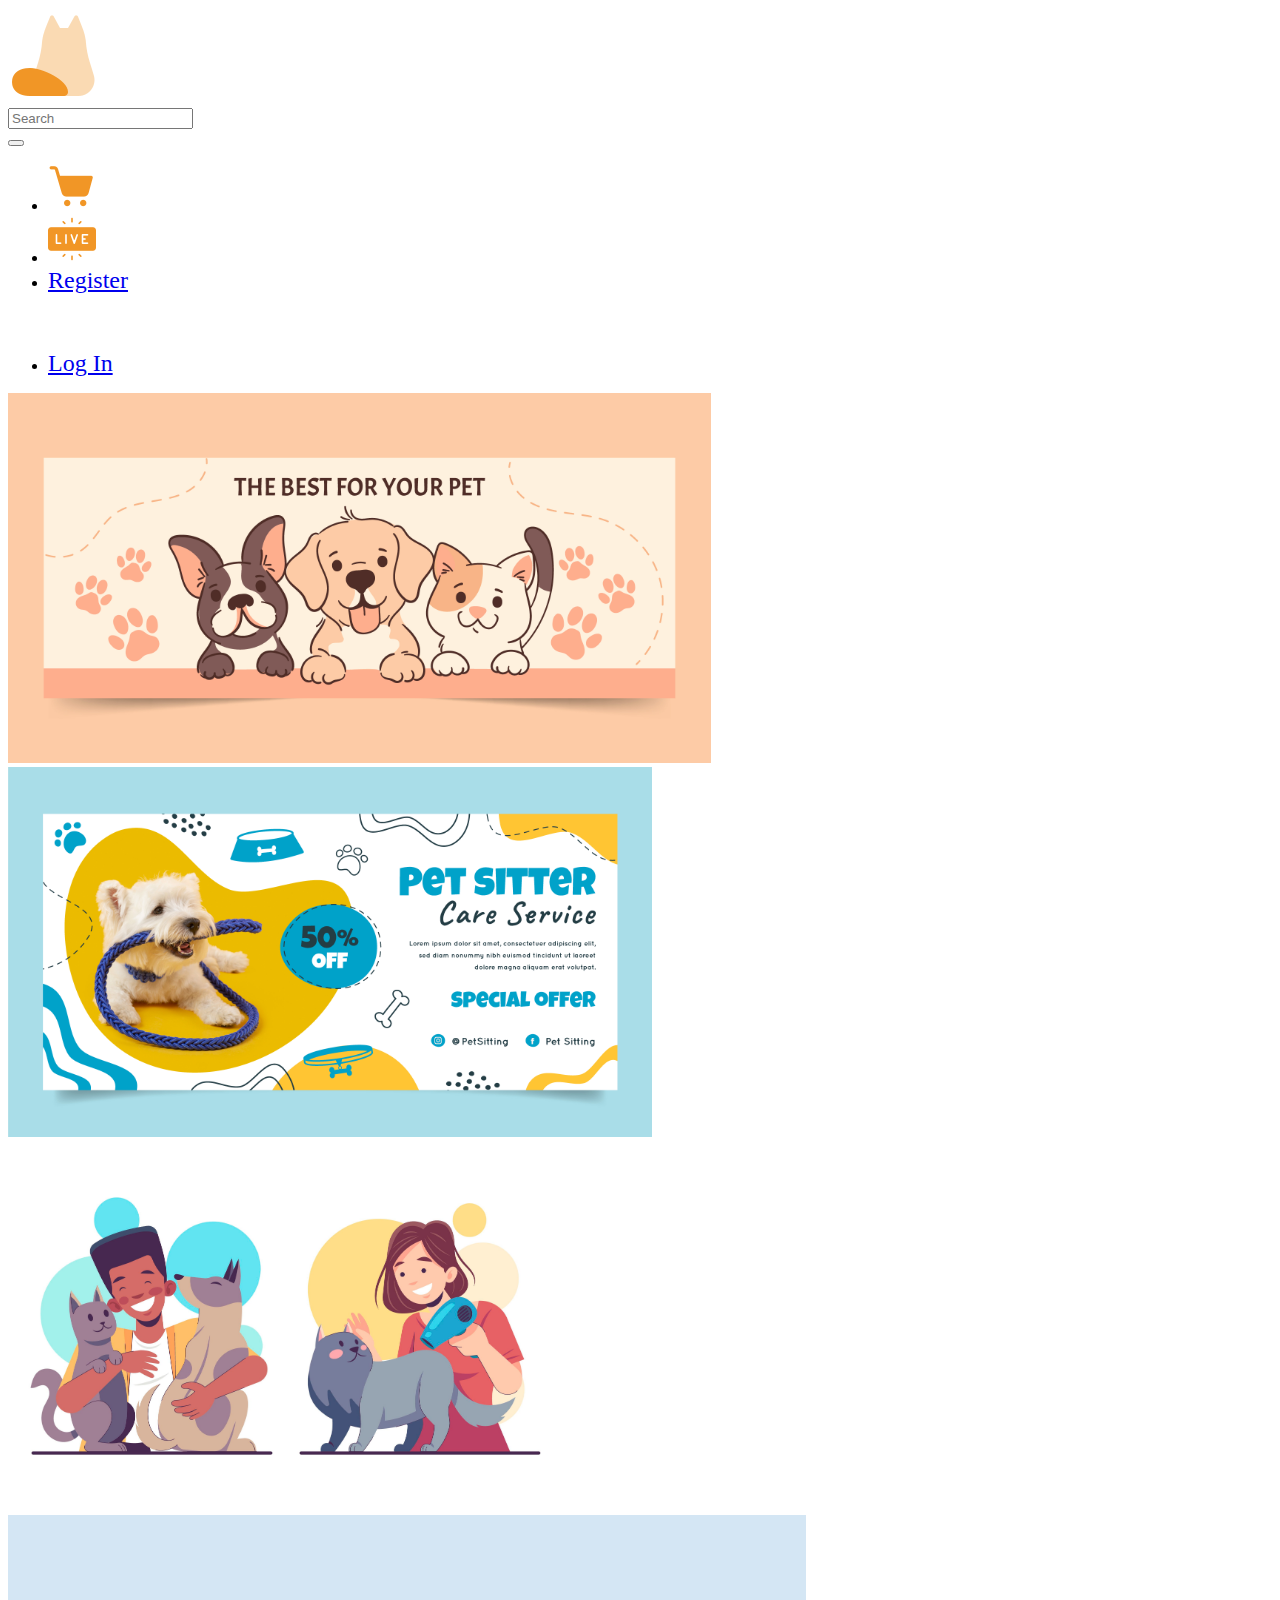
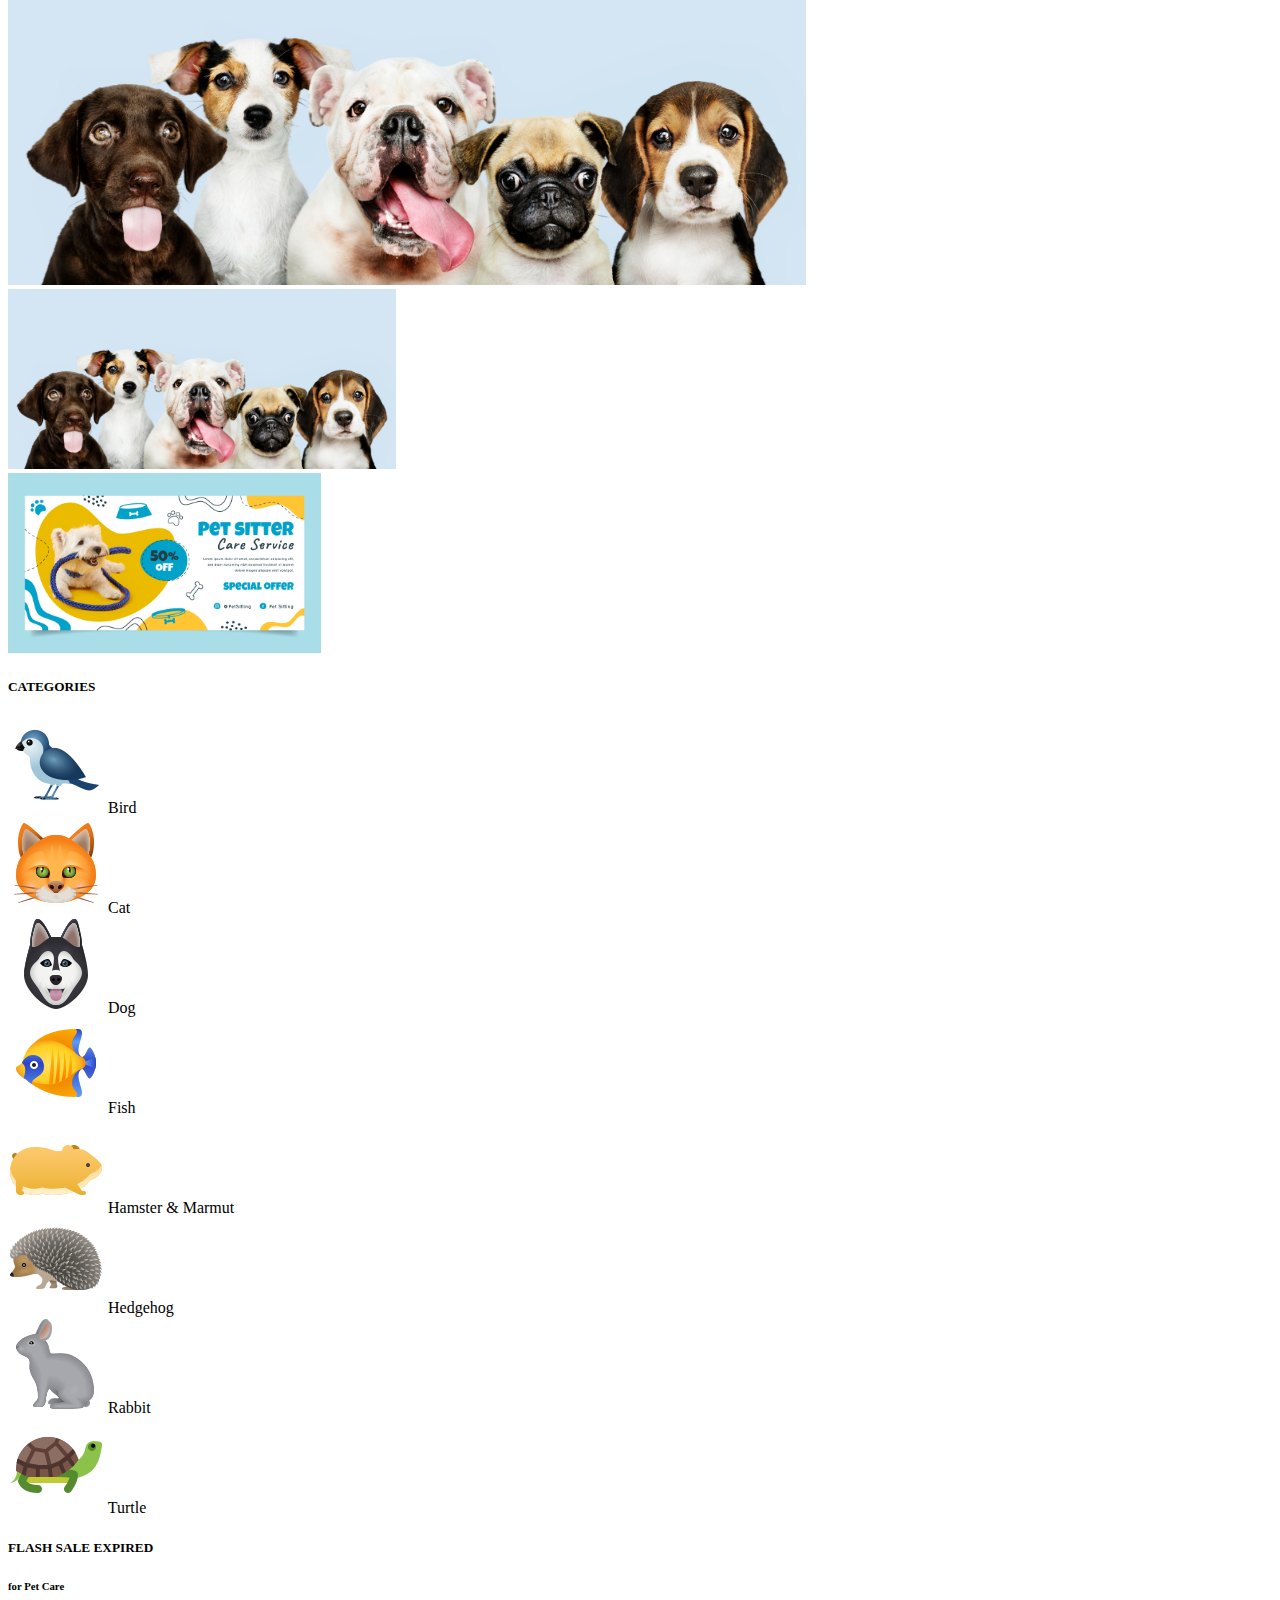
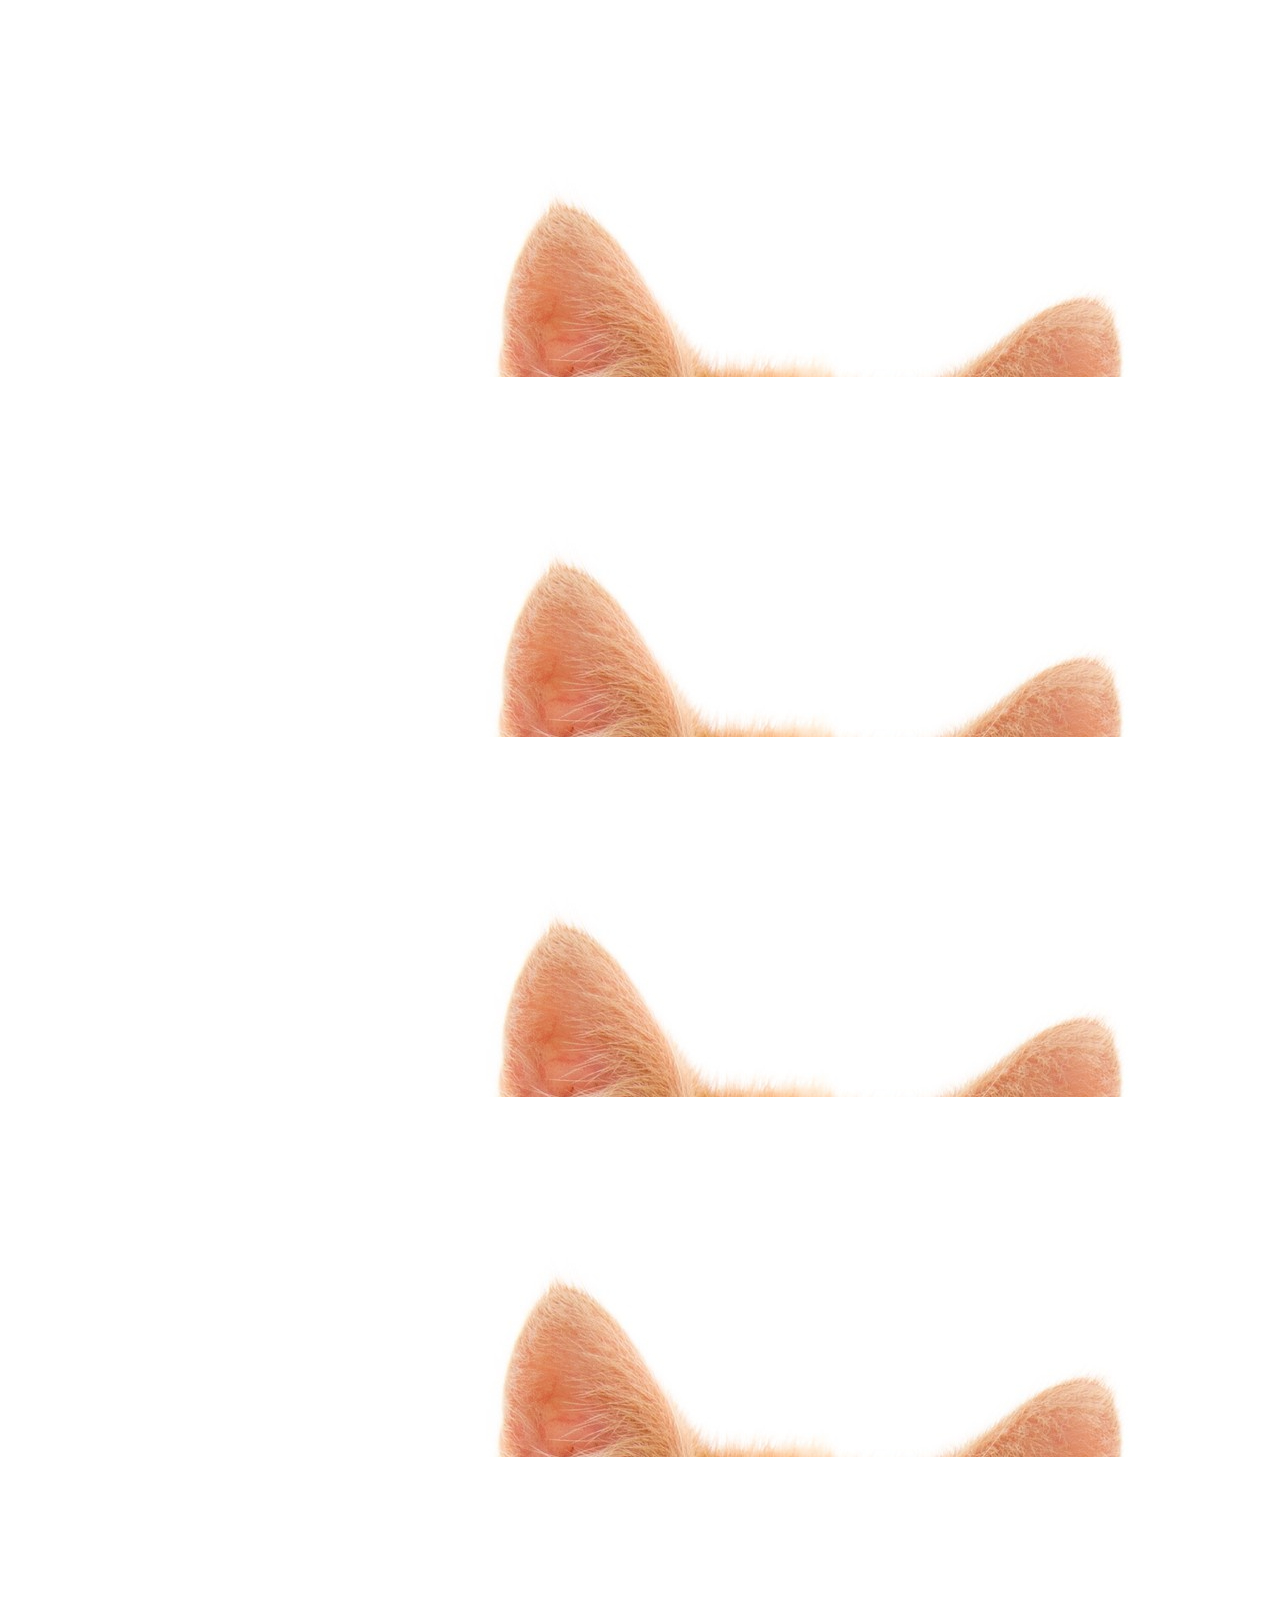
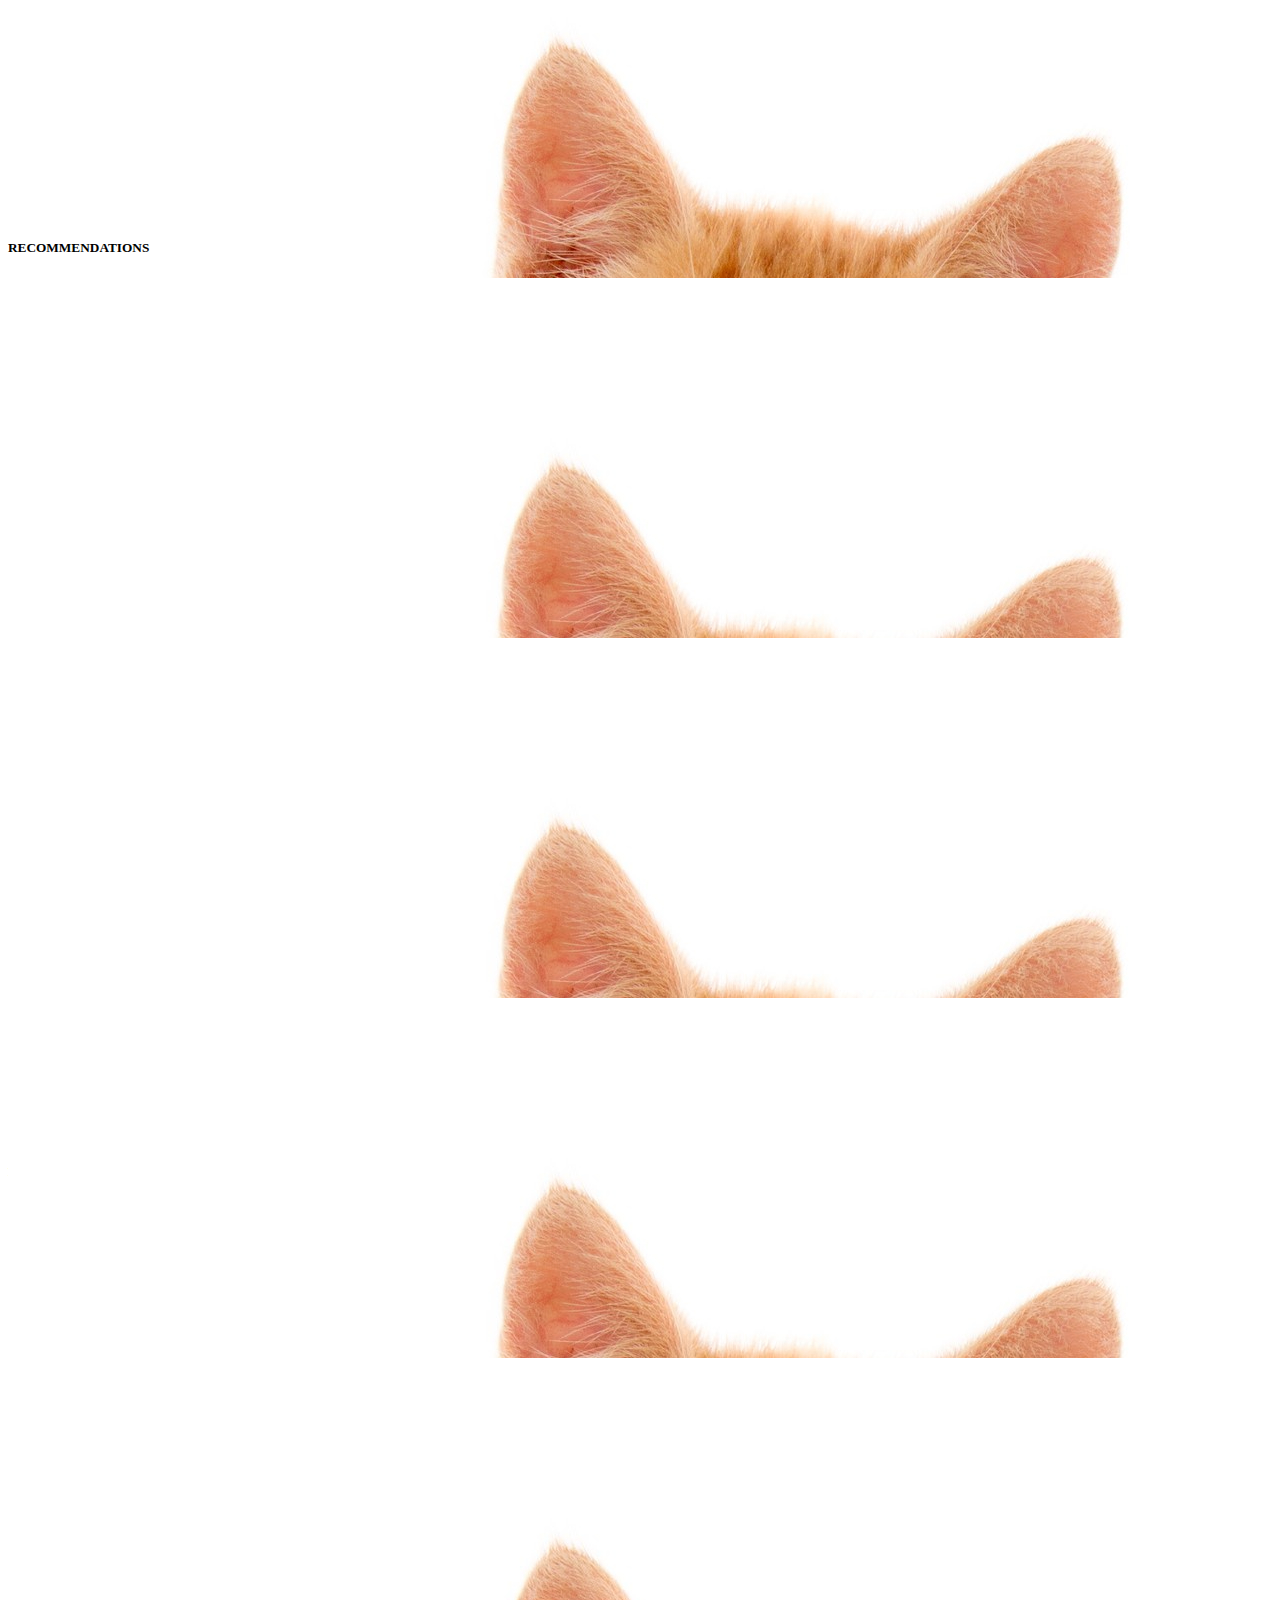
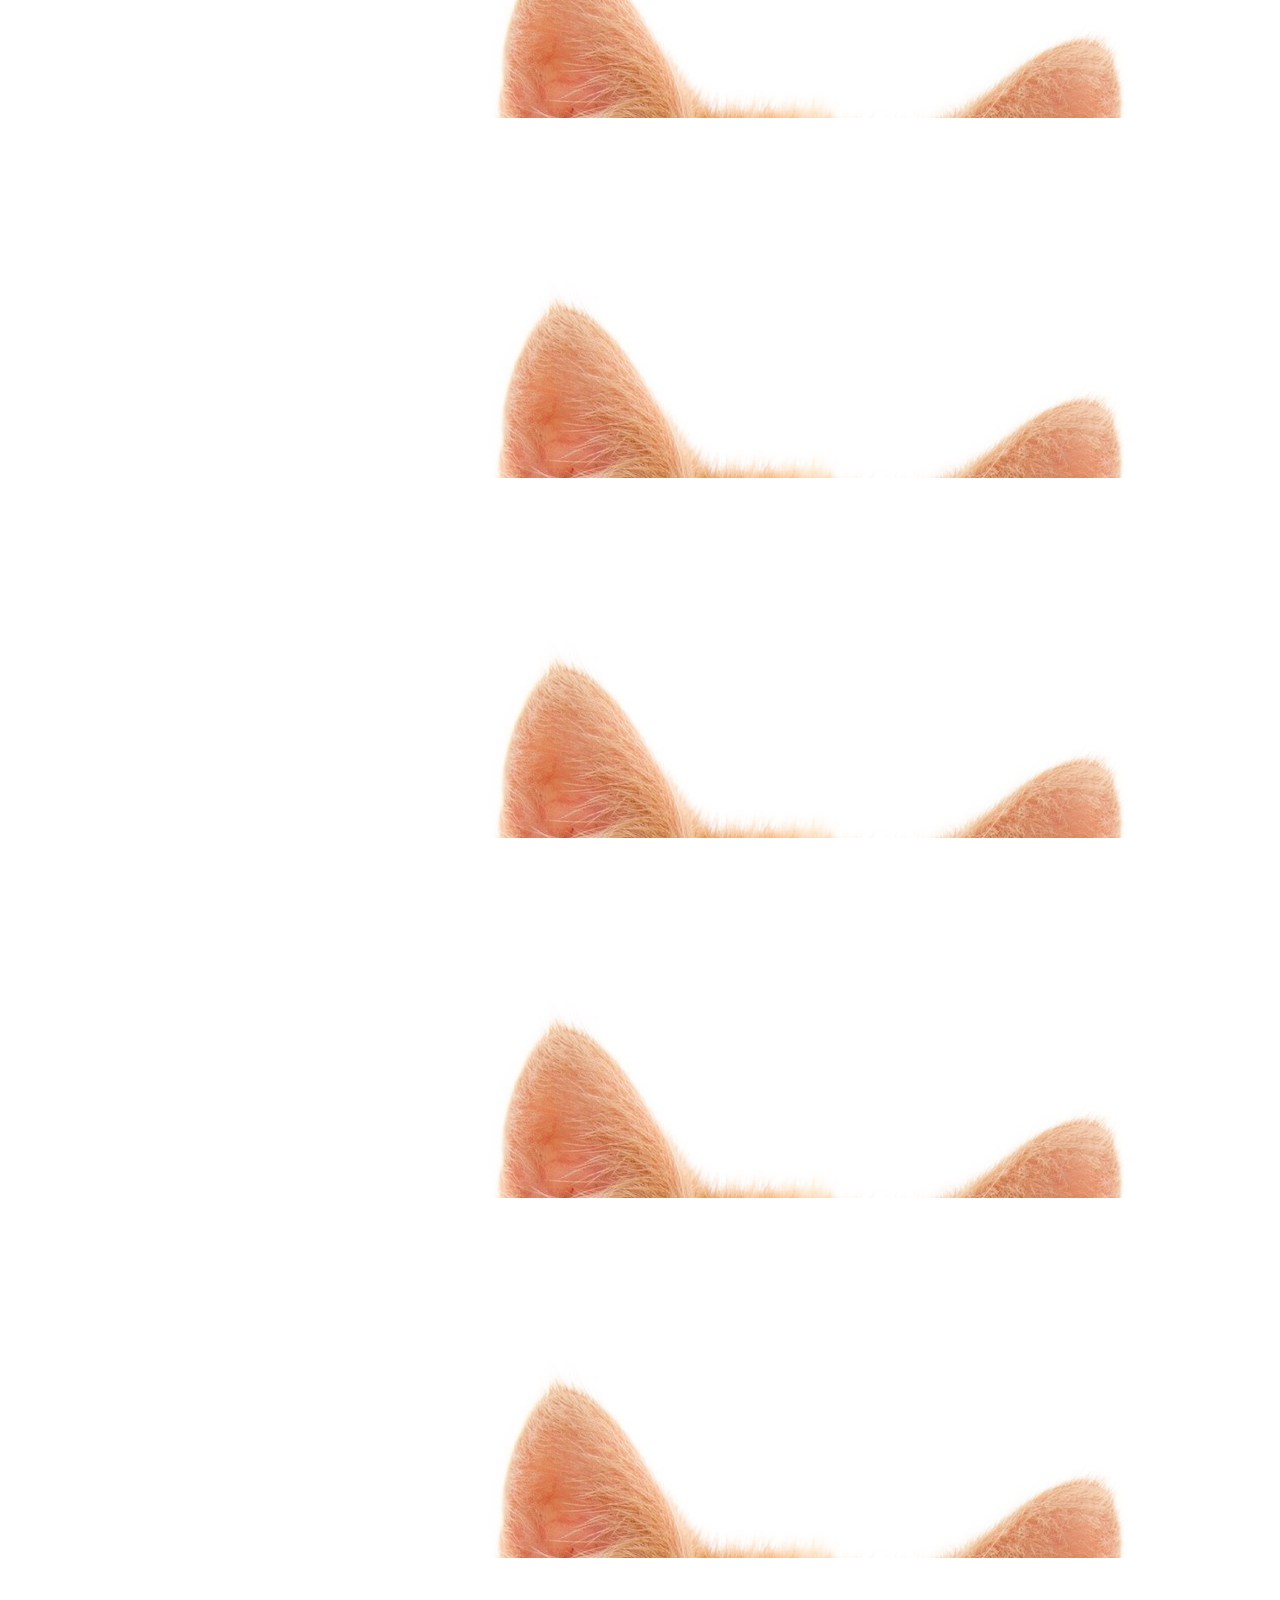
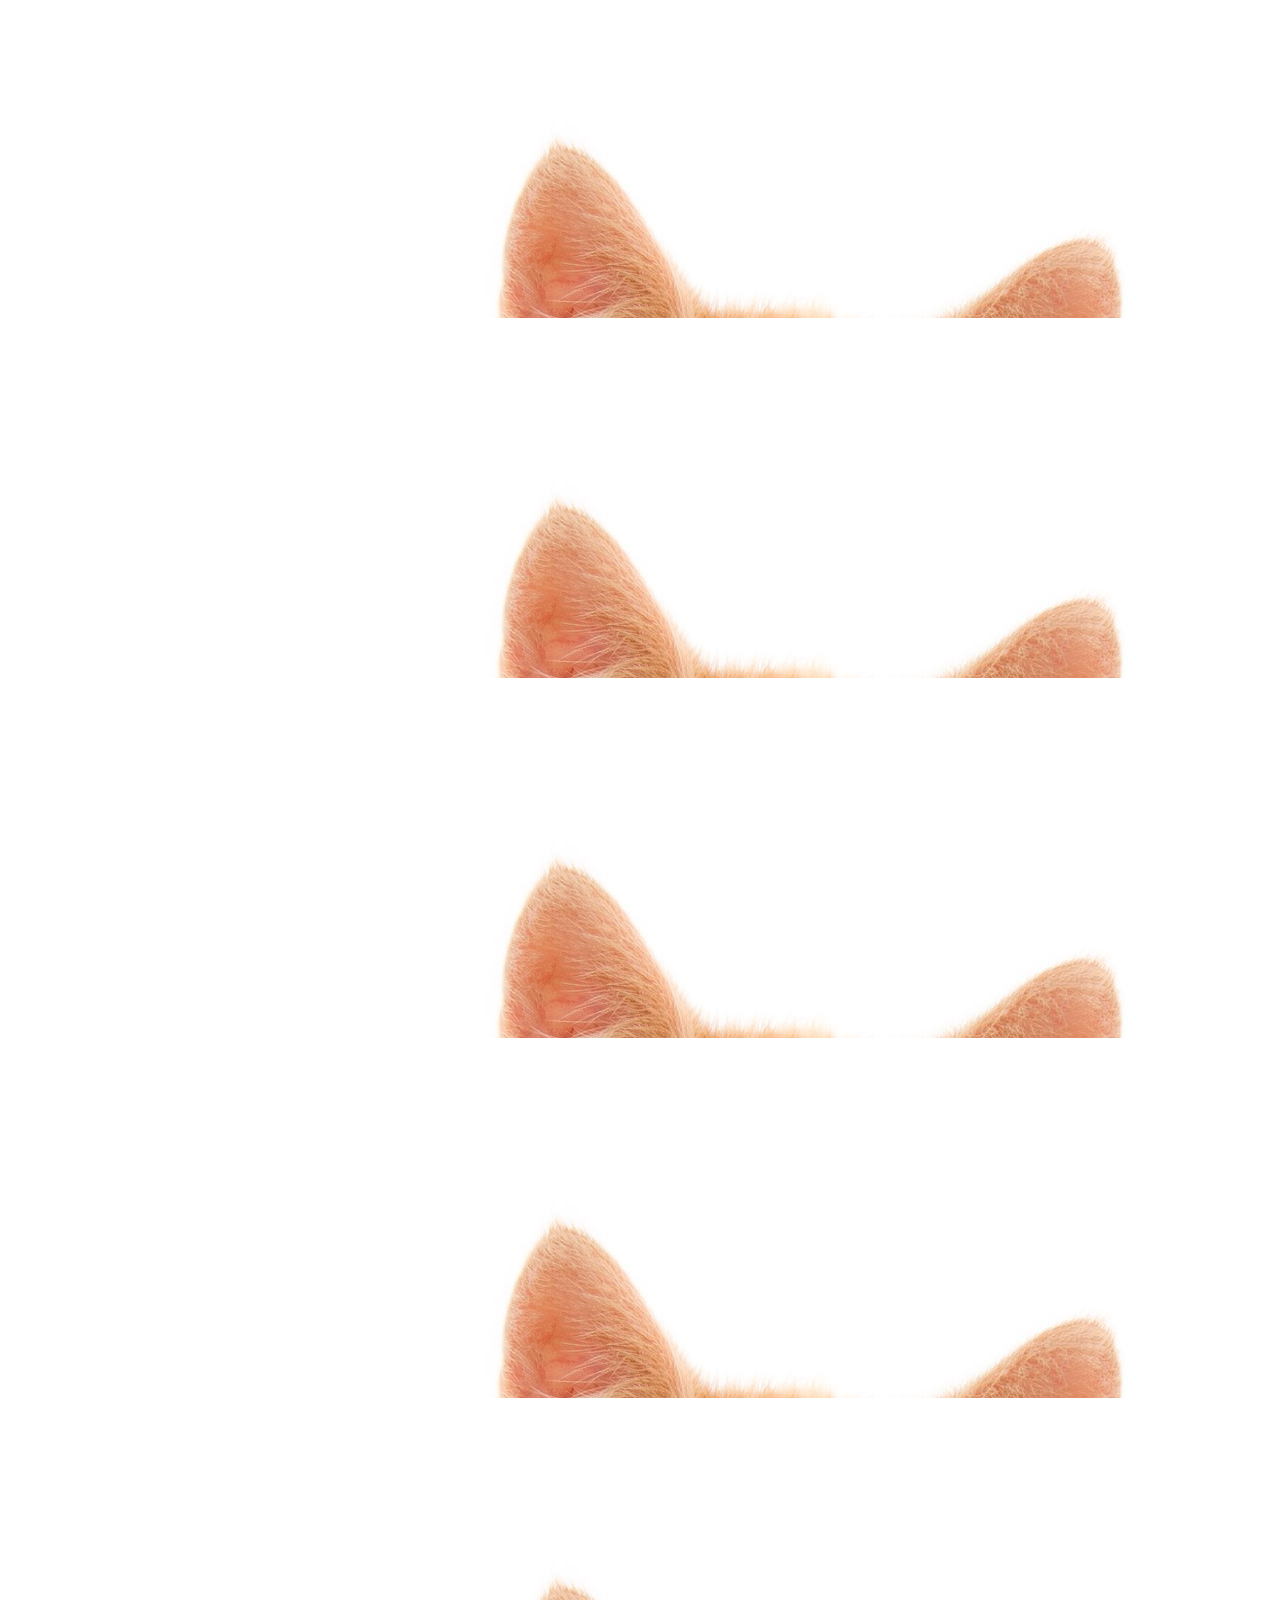
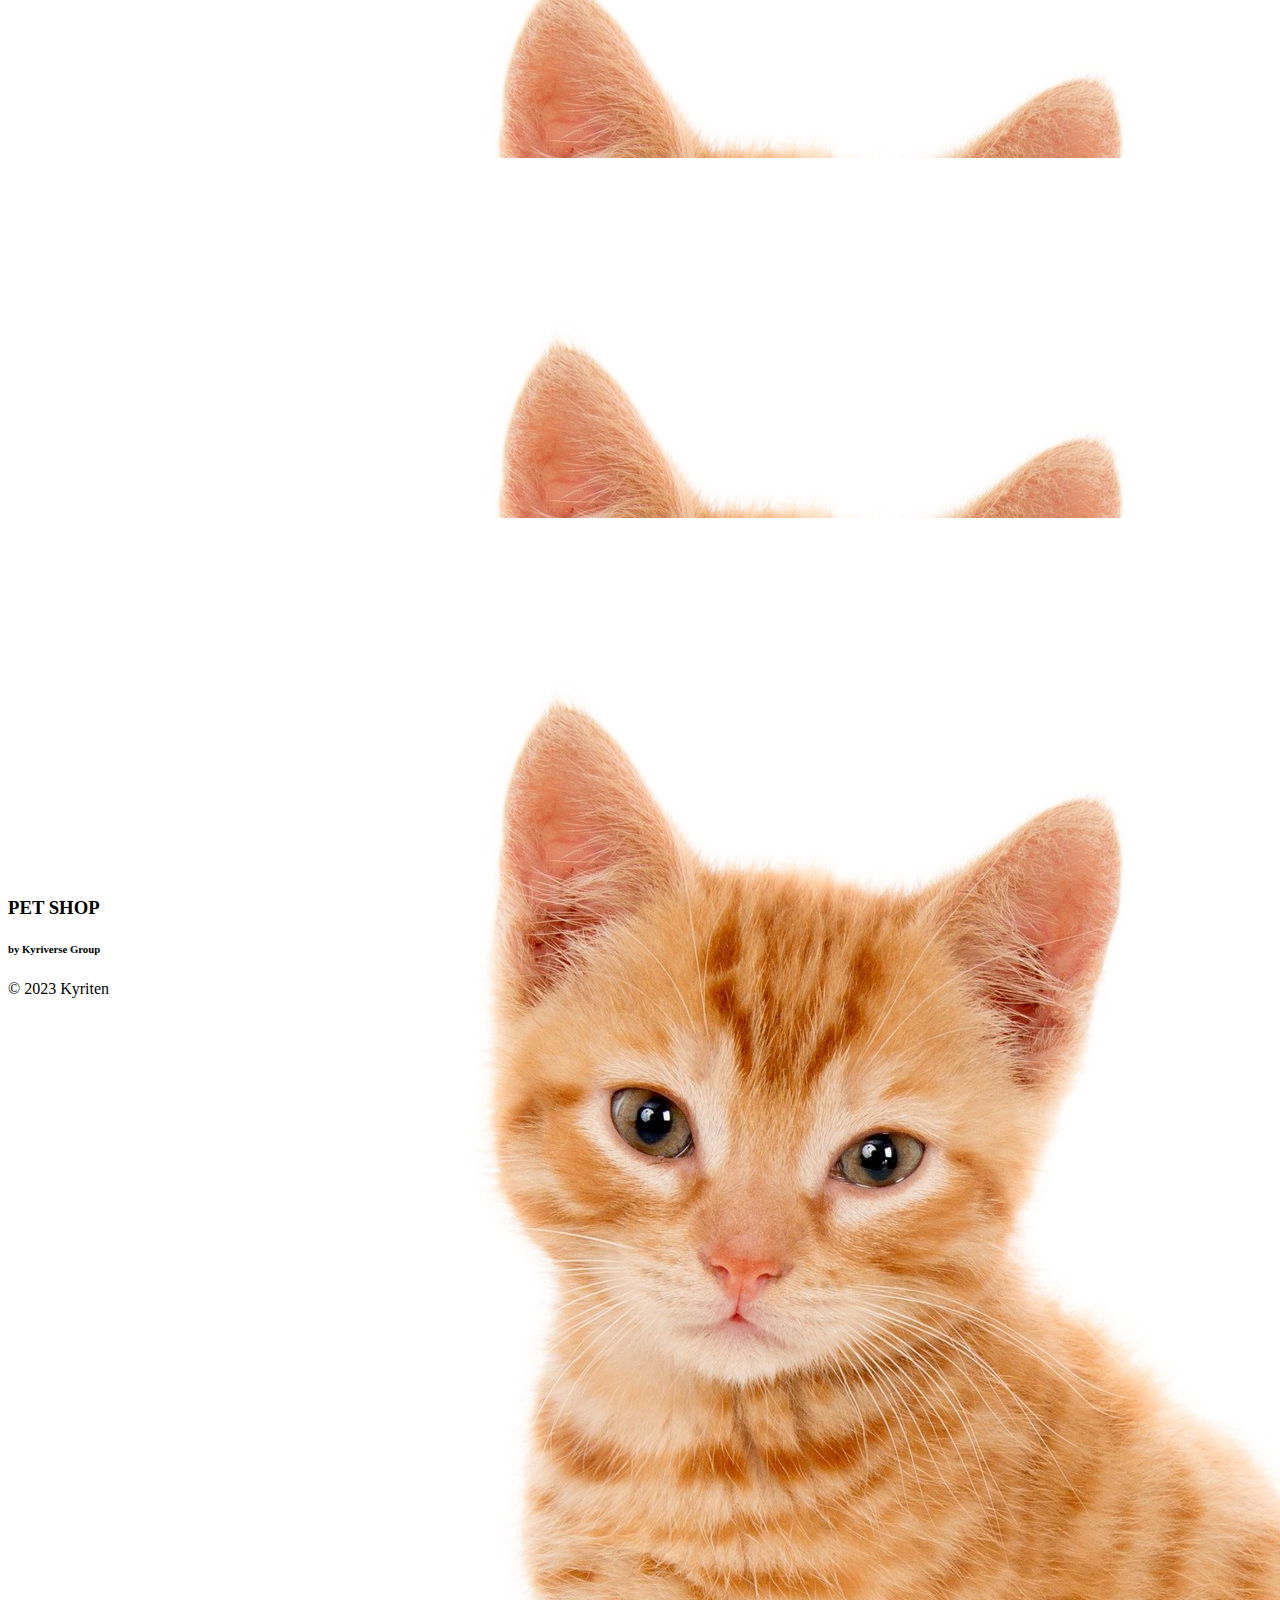
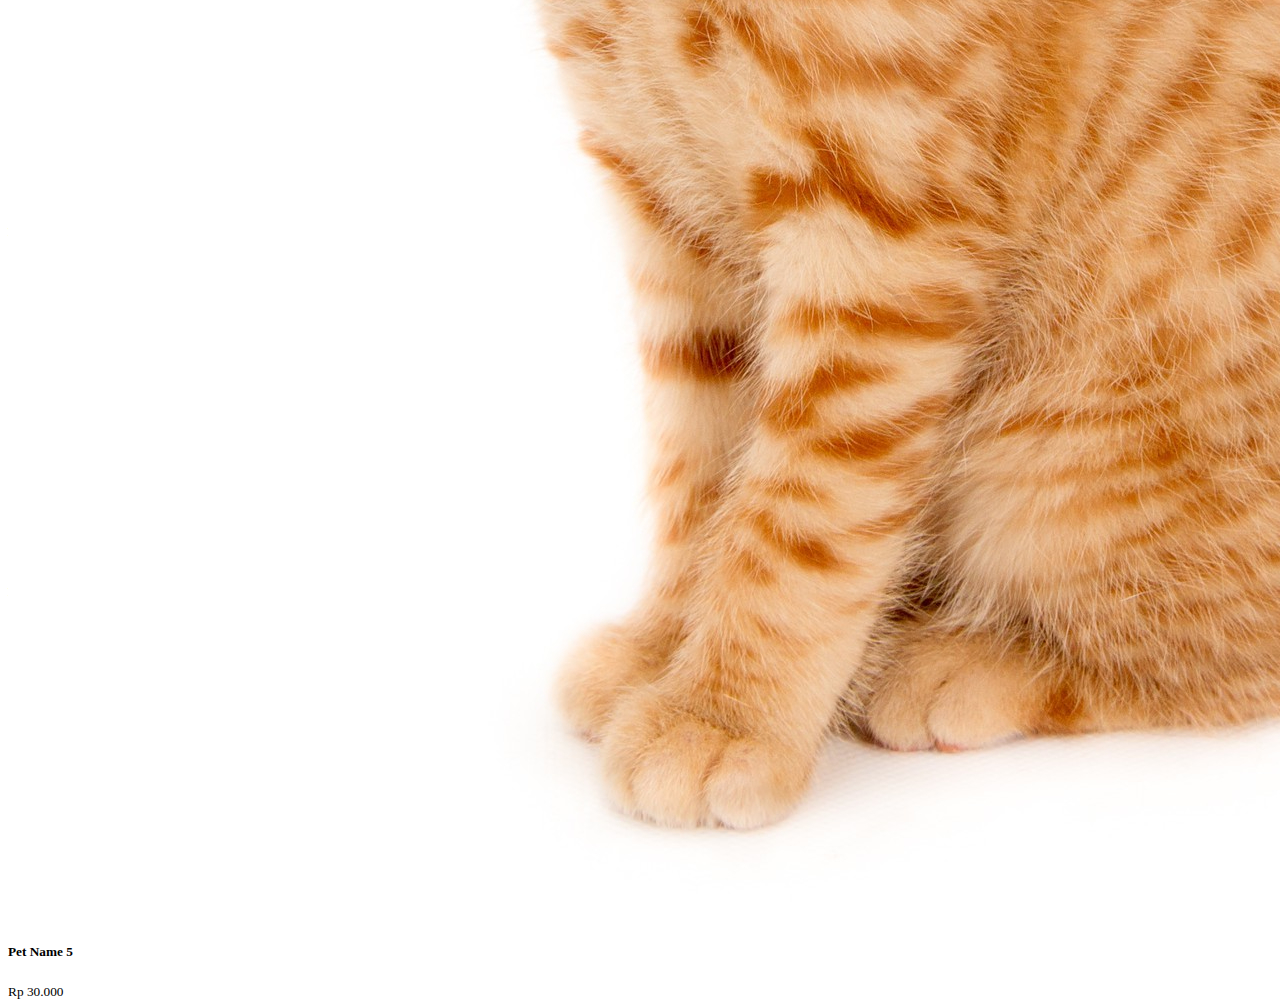
==== index.html @ a19356c4 "starting project" ====
<!DOCTYPE html>
<html lang="en">
  <head>
    <meta charset="UTF-8" />
    <meta http-equiv="X-UA-Compatible" content="IE=edge" />
    <meta name="viewport" content="width=device-width, initial-scale=1.0" />
    <title>Pet Shop</title>
    <link rel="shortcut icon" href="assets/img/cat.ico" type="image/x-icon" />
    <!-- CSS Bootstrap -->
    <link
      href="https://cdn.jsdelivr.net/npm/bootstrap@5.3.0-alpha1/dist/css/bootstrap.min.css"
      rel="stylesheet"
      integrity="sha384-GLhlTQ8iRABdZLl6O3oVMWSktQOp6b7In1Zl3/Jr59b6EGGoI1aFkw7cmDA6j6gD"
      crossorigin="anonymous" />
  </head>
  <body>
    <nav class="navbar navbar-expand-lg shadow-sm">
      <div class="container d-flex">
        <!-- Brand -->
        <a href="#" class="navbar-brand me-lg-3"
          ><img src="assets/img/cat.png" alt="brand"
        /></a>
        <!-- Search -->
        <form class="d-flex p-2 flex-fill" role="search">
          <input
            class="form-control me-2"
            type="search"
            placeholder="Search"
            aria-label="Search" />
        </form>
        <!-- Search End -->
        <!-- Navigation -->
        <button
          class="navbar-toggler"
          type="button"
          data-bs-toggle="collapse"
          data-bs-target="#navigation"
          aria-controls="navigation"
          aria-expanded="false"
          aria-label="Toggle navigation">
          <span class="navbar-toggler-icon"></span>
        </button>
        <div class="d-flex justify-content-end me-5 ms-lg-5">
          <div class="collapse navbar-collapse" id="navigation">
            <ul class="navbar-nav me-auto mb-2 mb-lg-0">
              <li class="nav-item">
                <a href="#" class="nav-link"
                  ><img src="assets/img/cart.png" alt="cart"
                /></a>
              </li>
              <li class="nav-item">
                <a href="#" class="nav-link ms-3"
                  ><img src="assets/img/live.png" alt="live sale"
                /></a>
              </li>
              <li class="nav-item ms-5 me-2 mt-2">
                <a href="#" class="nav-link fw-semibold" style="font-size: 24px"
                  >Register</a
                >
              </li>
              <div
                class="vr rounded-5"
                style="height: 36px; margin-top: 20px; color: black"></div>
              <li class="nav-item ms-2 mt-2">
                <a href="#" class="nav-link fw-semibold" style="font-size: 24px"
                  >Log In</a
                >
              </li>
            </ul>
          </div>
        </div>
        <!-- Navigation End -->
      </div>
    </nav>
    <section class="container">
      <div class="row">
        <div class="col-md-8 mt-4">
          <div
            id="carouselExampleSlidesOnly"
            class="carousel slide"
            data-bs-ride="carousel">
            <div class="carousel-inner">
              <div class="carousel-item active">
                <img
                  src="assets/img/banner1.jpg"
                  class="d-block w-100"
                  style="height: 370px"
                  alt="promo for you" />
              </div>
              <div class="carousel-item">
                <img
                  src="assets/img/banner2.jpg"
                  class="d-block w-100"
                  style="height: 370px"
                  alt="pet service is too cheap" />
              </div>
              <div class="carousel-item">
                <img
                  src="assets/img/banner3.jpg"
                  class="d-block w-100"
                  style="height: 370px"
                  alt="nothing happen" />
              </div>
              <div class="carousel-item">
                <img
                  src="assets/img/banner4.jpg"
                  class="d-block w-100"
                  style="height: 370px"
                  alt="puppies!!!" />
              </div>
            </div>
          </div>
        </div>
        <div class="col-6 col-md-4 mt-4">
          <div class="row">
            <div class="col mb-2">
              <img
                src="assets/img/banner4.jpg"
                class="d-block w-100"
                style="height: 180px"
                alt="puppies!!!" />
            </div>
          </div>
          <div class="row">
            <div class="col">
              <img
                src="assets/img/banner2.jpg"
                class="d-block w-100"
                style="height: 180px"
                alt="puppies!!!" />
            </div>
          </div>
        </div>
      </div>
      <!-- Categories -->
      <h5 class="fw-semibold mt-3">CATEGORIES</h5>
      <div class="d-flex flex-row mt-3 text-center">
        <div class="p-2">
          <img
            src="assets/img/category/bird.png"
            alt=""
            class="rounded-circle border border-2 border-dark p-2 border-opacity-25"
            id="ctg1" />
          <label for="ctg1" class="fw-semibold">Bird</label>
        </div>
        <div class="p-2 ms-3">
          <img
            src="assets/img/category/cat.png"
            alt=""
            class="rounded-circle border border-2 border-dark p-2 border-opacity-25"
            id="ctg2" />
          <label for="ctg2" class="fw-semibold">Cat</label>
        </div>
        <div class="p-2 ms-3">
          <img
            src="assets/img/category/dog.png"
            alt=""
            class="rounded-circle border border-2 border-dark p-2 border-opacity-25"
            id="ctg3" />
          <label for="ctg3" class="fw-semibold">Dog</label>
        </div>
        <div class="p-2 ms-3">
          <img
            src="assets/img/category/fish.png"
            alt=""
            class="rounded-circle border border-2 border-dark p-2 border-opacity-25"
            id="ctg4" />
          <label for="ctg4" class="fw-semibold">Fish</label>
        </div>
        <div class="p-2 ms-3">
          <img
            src="assets/img/category/hamster.png"
            alt=""
            class="rounded-circle border border-2 border-dark p-2 border-opacity-25"
            id="ctg5" />
          <label for="ctg5" class="fw-semibold">Hamster & Marmut</label>
        </div>
        <div class="p-2 ms-3">
          <img
            src="assets/img/category/hedgehog.png"
            alt=""
            class="rounded-circle border border-2 border-dark p-2 border-opacity-25"
            id="ctg6" />
          <label for="ctg6" class="fw-semibold">Hedgehog</label>
        </div>
        <div class="p-2 ms-3">
          <img
            src="assets/img/category/rabbit.png"
            alt=""
            class="rounded-circle border border-2 border-dark p-2 border-opacity-25"
            id="ctg7" />
          <label for="ctg7" class="fw-semibold">Rabbit</label>
        </div>
        <div class="p-2 ms-3">
          <img
            src="assets/img/category/turtle.png"
            alt=""
            class="rounded-circle border border-2 border-dark p-2 border-opacity-25"
            id="ctg8" />
          <label for="ctg8" class="fw-semibold">Turtle</label>
        </div>
      </div>
      <!-- FLASH SALE -->
      <h5 class="fw-semibold mt-2">
        FLASH SALE <span class="badge text-bg-warning" id="cntdown"></span>
      </h5>
      <h6 class="fw-semibold">for Pet Care</h6>
      <div class="d-flex flex-row text-center">
        <div class="p-2 flex-fill">
          <div class="card" style="width: 240px; height: 360px">
            <img
              src="assets/img/recommendation/oyen.jpg"
              alt=""
              class="card-img-top" />
            <div class="card-body">
              <h5 class="card-title">Service 1</h5>
              <p class="card-text">
                <small class="fw-semibold">Rp 30.000</small>
              </p>
            </div>
            <a href="#" class="stretched-link"></a>
          </div>
        </div>
        <div class="p-2 flex-fill">
          <div class="card" style="width: 240px; height: 360px">
            <img
              src="assets/img/recommendation/oyen.jpg"
              alt=""
              class="card-img-top" />
            <div class="card-body">
              <h5 class="card-title">Service 2</h5>
              <p class="card-text">
                <small class="fw-semibold">Rp 30.000</small>
              </p>
            </div>
            <a href="#" class="stretched-link"></a>
          </div>
        </div>
        <div class="p-2 flex-fill">
          <div class="card" style="width: 240px; height: 360px">
            <img
              src="assets/img/recommendation/oyen.jpg"
              alt=""
              class="card-img-top" />
            <div class="card-body">
              <h5 class="card-title">Pet Care 1</h5>
              <p class="card-text">
                <small class="fw-semibold">Rp 30.000</small>
              </p>
            </div>
            <a href="#" class="stretched-link"></a>
          </div>
        </div>
        <div class="p-2 flex-fill">
          <div class="card" style="width: 240px; height: 360px">
            <img
              src="assets/img/recommendation/oyen.jpg"
              alt=""
              class="card-img-top" />
            <div class="card-body">
              <h5 class="card-title">Service 4</h5>
              <p class="card-text">
                <small class="fw-semibold">Rp 30.000</small>
              </p>
            </div>
            <a href="#" class="stretched-link"></a>
          </div>
        </div>
        <div class="p-2 flex-fill">
          <div class="card" style="width: 240px; height: 360px">
            <img
              src="assets/img/recommendation/oyen.jpg"
              alt=""
              class="card-img-top" />
            <div class="card-body">
              <h5 class="card-title">Pet Care 2</h5>
              <p class="card-text">
                <small class="fw-semibold">Rp 30.000</small>
              </p>
            </div>
            <a href="#" class="stretched-link"></a>
          </div>
        </div>
      </div>
      <h5 class="fw-semibold mt-2">RECOMMENDATIONS</h5>
      <div class="d-flex flex-row text-center">
        <div class="p-2 flex-fill">
          <div class="card" style="width: 240px; height: 360px">
            <img
              src="assets/img/recommendation/oyen.jpg"
              alt=""
              class="card-img-top" />
            <div class="card-body">
              <h5 class="card-title">Pet Name 1</h5>
              <p class="card-text">
                <small class="fw-semibold">Rp 30.000</small>
              </p>
            </div>
            <a href="#" class="stretched-link"></a>
          </div>
        </div>
        <div class="p-2 flex-fill">
          <div class="card" style="width: 240px; height: 360px">
            <img
              src="assets/img/recommendation/oyen.jpg"
              alt=""
              class="card-img-top" />
            <div class="card-body">
              <h5 class="card-title">Pet Name 2</h5>
              <p class="card-text">
                <small class="fw-semibold">Rp 30.000</small>
              </p>
            </div>
            <a href="#" class="stretched-link"></a>
          </div>
        </div>
        <div class="p-2 flex-fill">
          <div class="card" style="width: 240px; height: 360px">
            <img
              src="assets/img/recommendation/oyen.jpg"
              alt=""
              class="card-img-top" />
            <div class="card-body">
              <h5 class="card-title">Pet Name 3</h5>
              <p class="card-text">
                <small class="fw-semibold">Rp 30.000</small>
              </p>
            </div>
            <a href="#" class="stretched-link"></a>
          </div>
        </div>
        <div class="p-2 flex-fill">
          <div class="card" style="width: 240px; height: 360px">
            <img
              src="assets/img/recommendation/oyen.jpg"
              alt=""
              class="card-img-top" />
            <div class="card-body">
              <h5 class="card-title">Pet Name 4</h5>
              <p class="card-text">
                <small class="fw-semibold">Rp 30.000</small>
              </p>
            </div>
            <a href="#" class="stretched-link"></a>
          </div>
        </div>
        <div class="p-2 flex-fill">
          <div class="card" style="width: 240px; height: 360px">
            <img
              src="assets/img/recommendation/oyen.jpg"
              alt=""
              class="card-img-top" />
            <div class="card-body">
              <h5 class="card-title">Pet Name 5</h5>
              <p class="card-text">
                <small class="fw-semibold">Rp 30.000</small>
              </p>
            </div>
            <a href="#" class="stretched-link"></a>
          </div>
        </div>
      </div>
      <div class="d-flex flex-row text-center">
        <div class="p-2 flex-fill">
          <div class="card" style="width: 240px; height: 360px">
            <img
              src="assets/img/recommendation/oyen.jpg"
              alt=""
              class="card-img-top" />
            <div class="card-body">
              <h5 class="card-title">Pet Name 1</h5>
              <p class="card-text">
                <small class="fw-semibold">Rp 30.000</small>
              </p>
            </div>
            <a href="#" class="stretched-link"></a>
          </div>
        </div>
        <div class="p-2 flex-fill">
          <div class="card" style="width: 240px; height: 360px">
            <img
              src="assets/img/recommendation/oyen.jpg"
              alt=""
              class="card-img-top" />
            <div class="card-body">
              <h5 class="card-title">Pet Name 2</h5>
              <p class="card-text">
                <small class="fw-semibold">Rp 30.000</small>
              </p>
            </div>
            <a href="#" class="stretched-link"></a>
          </div>
        </div>
        <div class="p-2 flex-fill">
          <div class="card" style="width: 240px; height: 360px">
            <img
              src="assets/img/recommendation/oyen.jpg"
              alt=""
              class="card-img-top" />
            <div class="card-body">
              <h5 class="card-title">Pet Name 3</h5>
              <p class="card-text">
                <small class="fw-semibold">Rp 30.000</small>
              </p>
            </div>
            <a href="#" class="stretched-link"></a>
          </div>
        </div>
        <div class="p-2 flex-fill">
          <div class="card" style="width: 240px; height: 360px">
            <img
              src="assets/img/recommendation/oyen.jpg"
              alt=""
              class="card-img-top" />
            <div class="card-body">
              <h5 class="card-title">Pet Name 4</h5>
              <p class="card-text">
                <small class="fw-semibold">Rp 30.000</small>
              </p>
            </div>
            <a href="#" class="stretched-link"></a>
          </div>
        </div>
        <div class="p-2 flex-fill">
          <div class="card" style="width: 240px; height: 360px">
            <img
              src="assets/img/recommendation/oyen.jpg"
              alt=""
              class="card-img-top" />
            <div class="card-body">
              <h5 class="card-title">Pet Name 5</h5>
              <p class="card-text">
                <small class="fw-semibold">Rp 30.000</small>
              </p>
            </div>
            <a href="#" class="stretched-link"></a>
          </div>
        </div>
      </div>
      <div class="d-flex flex-row text-center">
        <div class="p-2 flex-fill">
          <div class="card" style="width: 240px; height: 360px">
            <img
              src="assets/img/recommendation/oyen.jpg"
              alt=""
              class="card-img-top" />
            <div class="card-body">
              <h5 class="card-title">Pet Name 1</h5>
              <p class="card-text">
                <small class="fw-semibold">Rp 30.000</small>
              </p>
            </div>
            <a href="#" class="stretched-link"></a>
          </div>
        </div>
        <div class="p-2 flex-fill">
          <div class="card" style="width: 240px; height: 360px">
            <img
              src="assets/img/recommendation/oyen.jpg"
              alt=""
              class="card-img-top" />
            <div class="card-body">
              <h5 class="card-title">Pet Name 2</h5>
              <p class="card-text">
                <small class="fw-semibold">Rp 30.000</small>
              </p>
            </div>
            <a href="#" class="stretched-link"></a>
          </div>
        </div>
        <div class="p-2 flex-fill">
          <div class="card" style="width: 240px; height: 360px">
            <img
              src="assets/img/recommendation/oyen.jpg"
              alt=""
              class="card-img-top" />
            <div class="card-body">
              <h5 class="card-title">Pet Name 3</h5>
              <p class="card-text">
                <small class="fw-semibold">Rp 30.000</small>
              </p>
            </div>
            <a href="#" class="stretched-link"></a>
          </div>
        </div>
        <div class="p-2 flex-fill">
          <div class="card" style="width: 240px; height: 360px">
            <img
              src="assets/img/recommendation/oyen.jpg"
              alt=""
              class="card-img-top" />
            <div class="card-body">
              <h5 class="card-title">Pet Name 4</h5>
              <p class="card-text">
                <small class="fw-semibold">Rp 30.000</small>
              </p>
            </div>
            <a href="#" class="stretched-link"></a>
          </div>
        </div>
        <div class="p-2 flex-fill">
          <div class="card" style="width: 240px; height: 360px">
            <img
              src="assets/img/recommendation/oyen.jpg"
              alt=""
              class="card-img-top" />
            <div class="card-body">
              <h5 class="card-title">Pet Name 5</h5>
              <p class="card-text">
                <small class="fw-semibold">Rp 30.000</small>
              </p>
            </div>
            <a href="#" class="stretched-link"></a>
          </div>
        </div>
      </div>
    </section>
    <footer
      class="row text-center mt-3"
      style="background-color: rgb(243, 243, 243)">
      <h3 class="fw-bold mt-5">
        PET SHOP
        <h6>by Kyriverse Group</h6>
      </h3>
      <p class="mt-4">© 2023 Kyriten</p>
    </footer>

    <!-- Script Bootstrap-->
    <script
      src="https://cdn.jsdelivr.net/npm/bootstrap@5.3.0-alpha1/dist/js/bootstrap.bundle.min.js"
      integrity="sha384-w76AqPfDkMBDXo30jS1Sgez6pr3x5MlQ1ZAGC+nuZB+EYdgRZgiwxhTBTkF7CXvN"
      crossorigin="anonymous"></script>
    <script>
      // Set the date we're counting down to
      var countDownDate = new Date("October 5, 2023 15:37:25").getTime();

      // Update the count down every 1 second
      var x = setInterval(function () {
        // Get today's date and time
        var now = new Date().getTime();

        // Find the distance between now and the count down date
        var distance = countDownDate - now;

        // Time calculations for days, hours, minutes and seconds
        var days = Math.floor(distance / (1000 * 60 * 60 * 24));
        var hours = Math.floor(
          (distance % (1000 * 60 * 60 * 24)) / (1000 * 60 * 60)
        );
        var minutes = Math.floor((distance % (1000 * 60 * 60)) / (1000 * 60));
        var seconds = Math.floor((distance % (1000 * 60)) / 1000);

        // Display the result in the element with id="cntdown"
        document.getElementById("cntdown").innerHTML =
          days + "d " + hours + "h " + minutes + "m " + seconds + "s ";

        // If the count down is finished, write some text
        if (distance < 0) {
          clearInterval(x);
          document.getElementById("cntdown").innerHTML = "EXPIRED";
        }
      }, 1000);
    </script>
  </body>
</html>
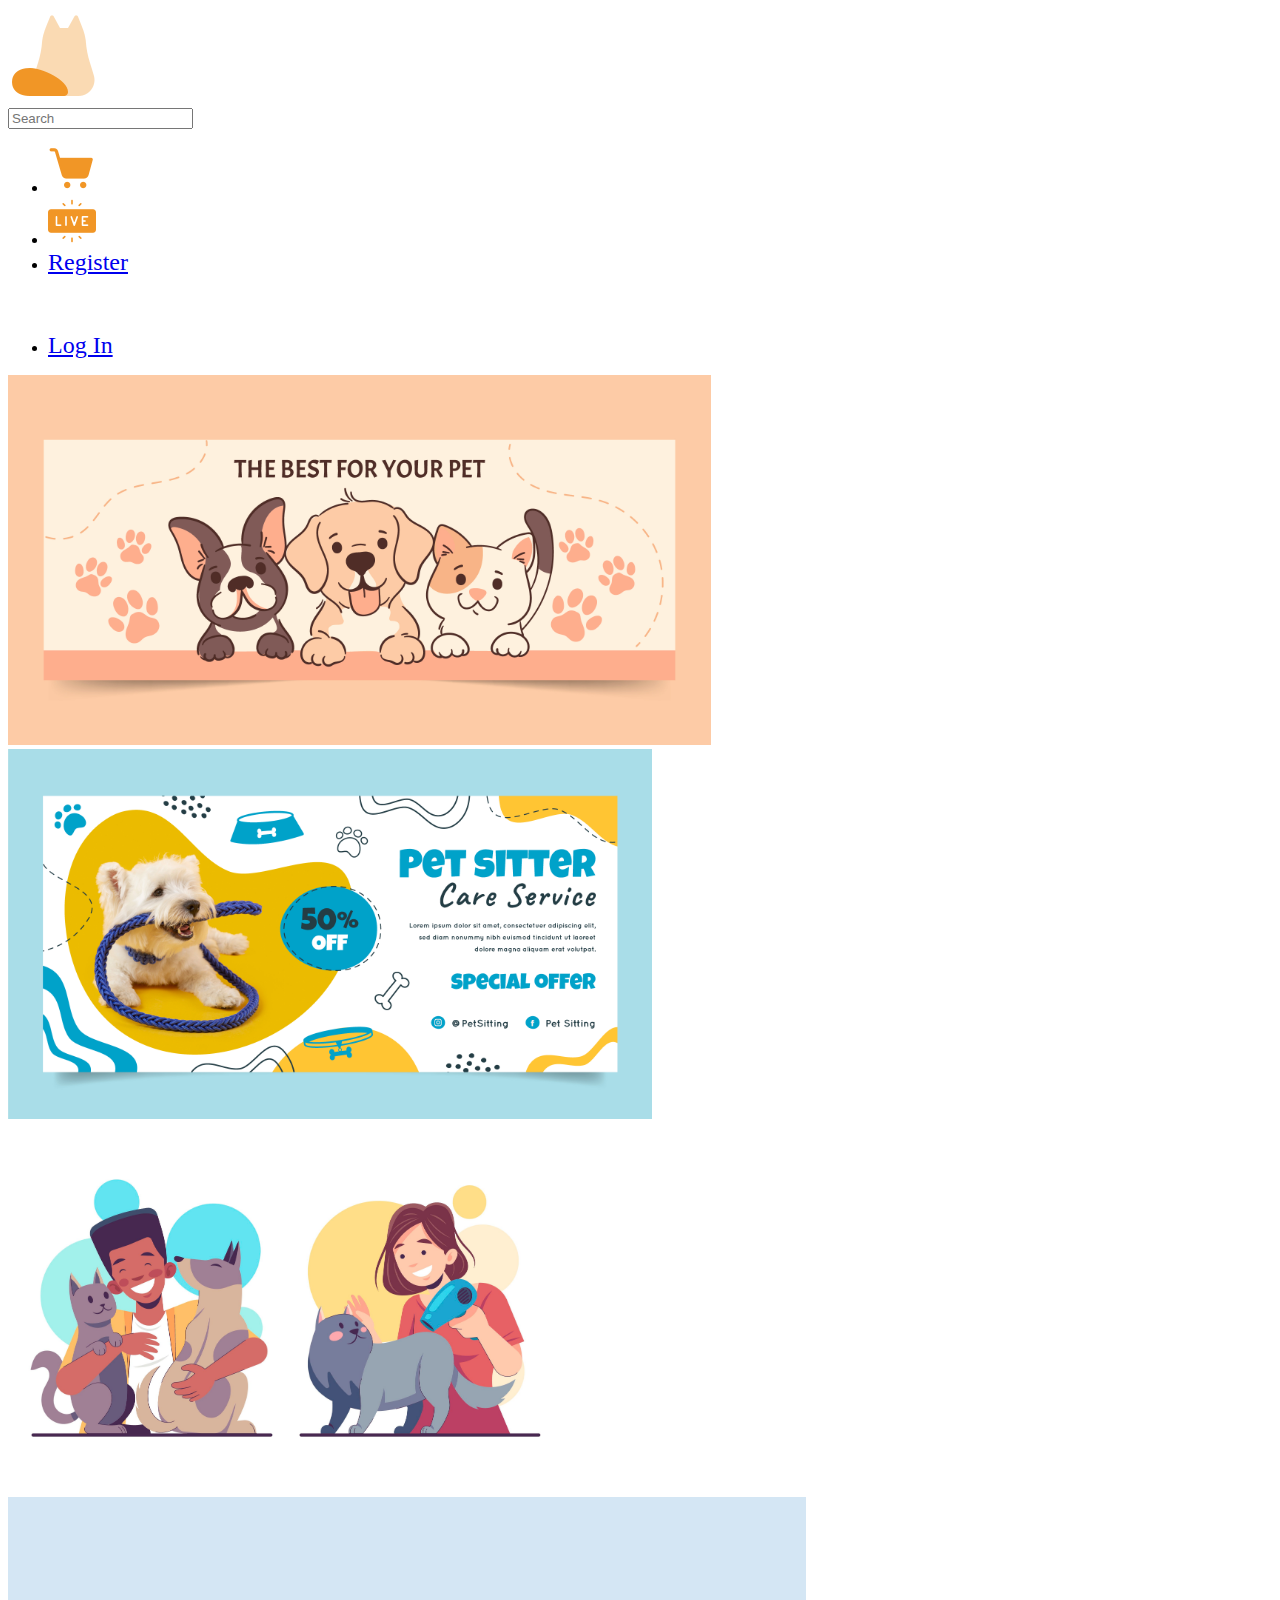
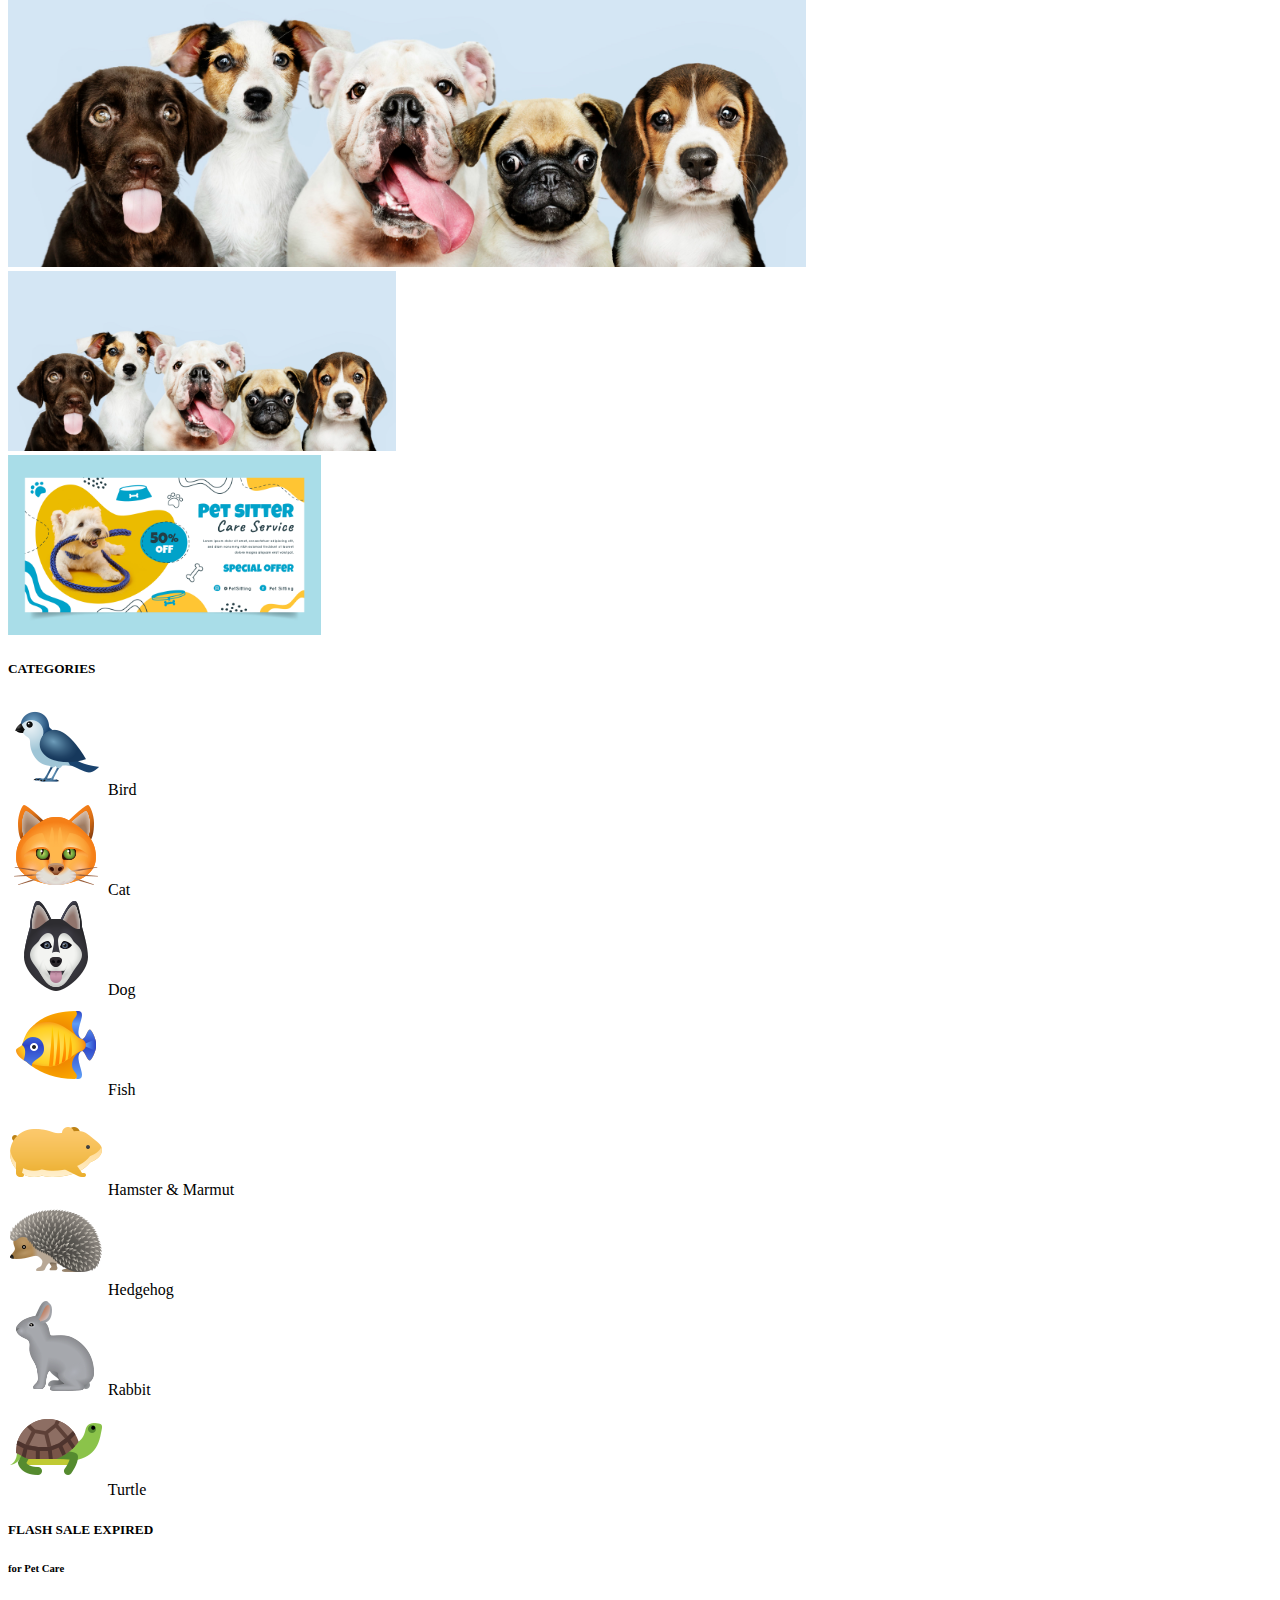
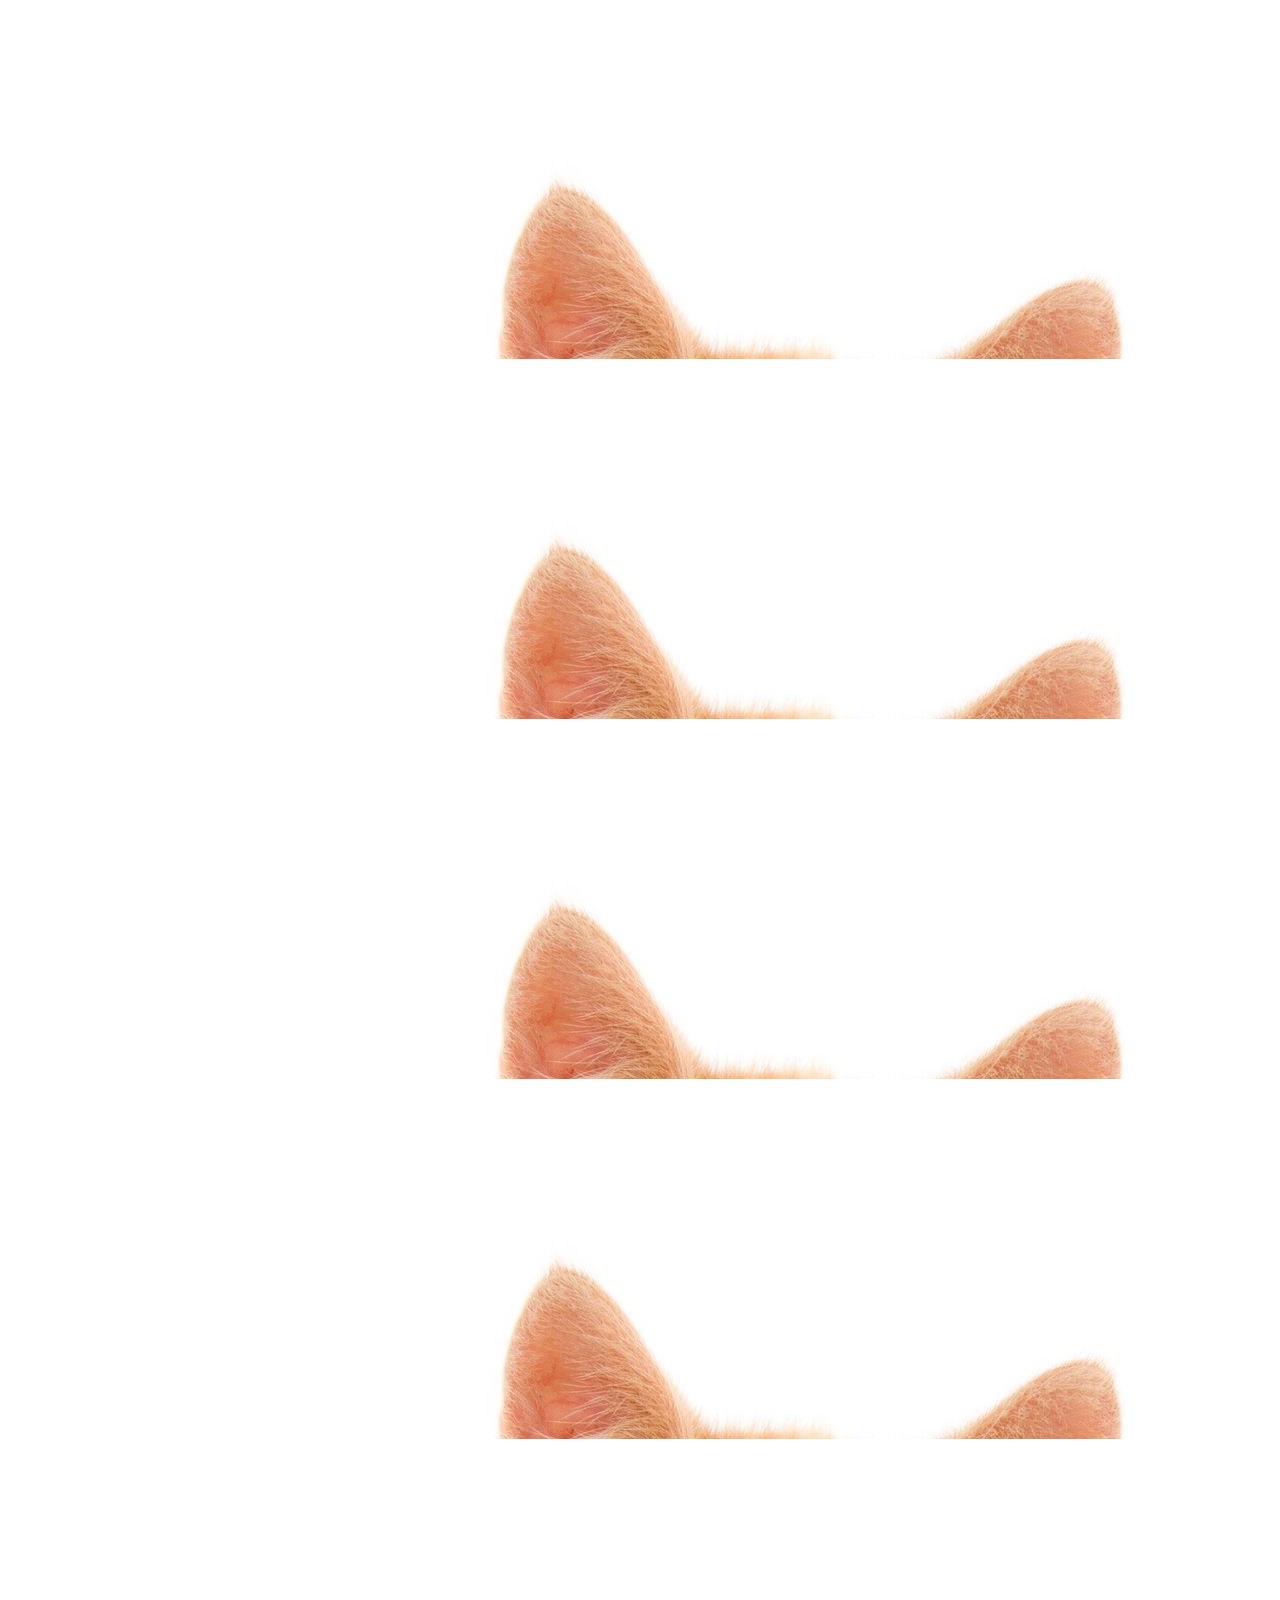
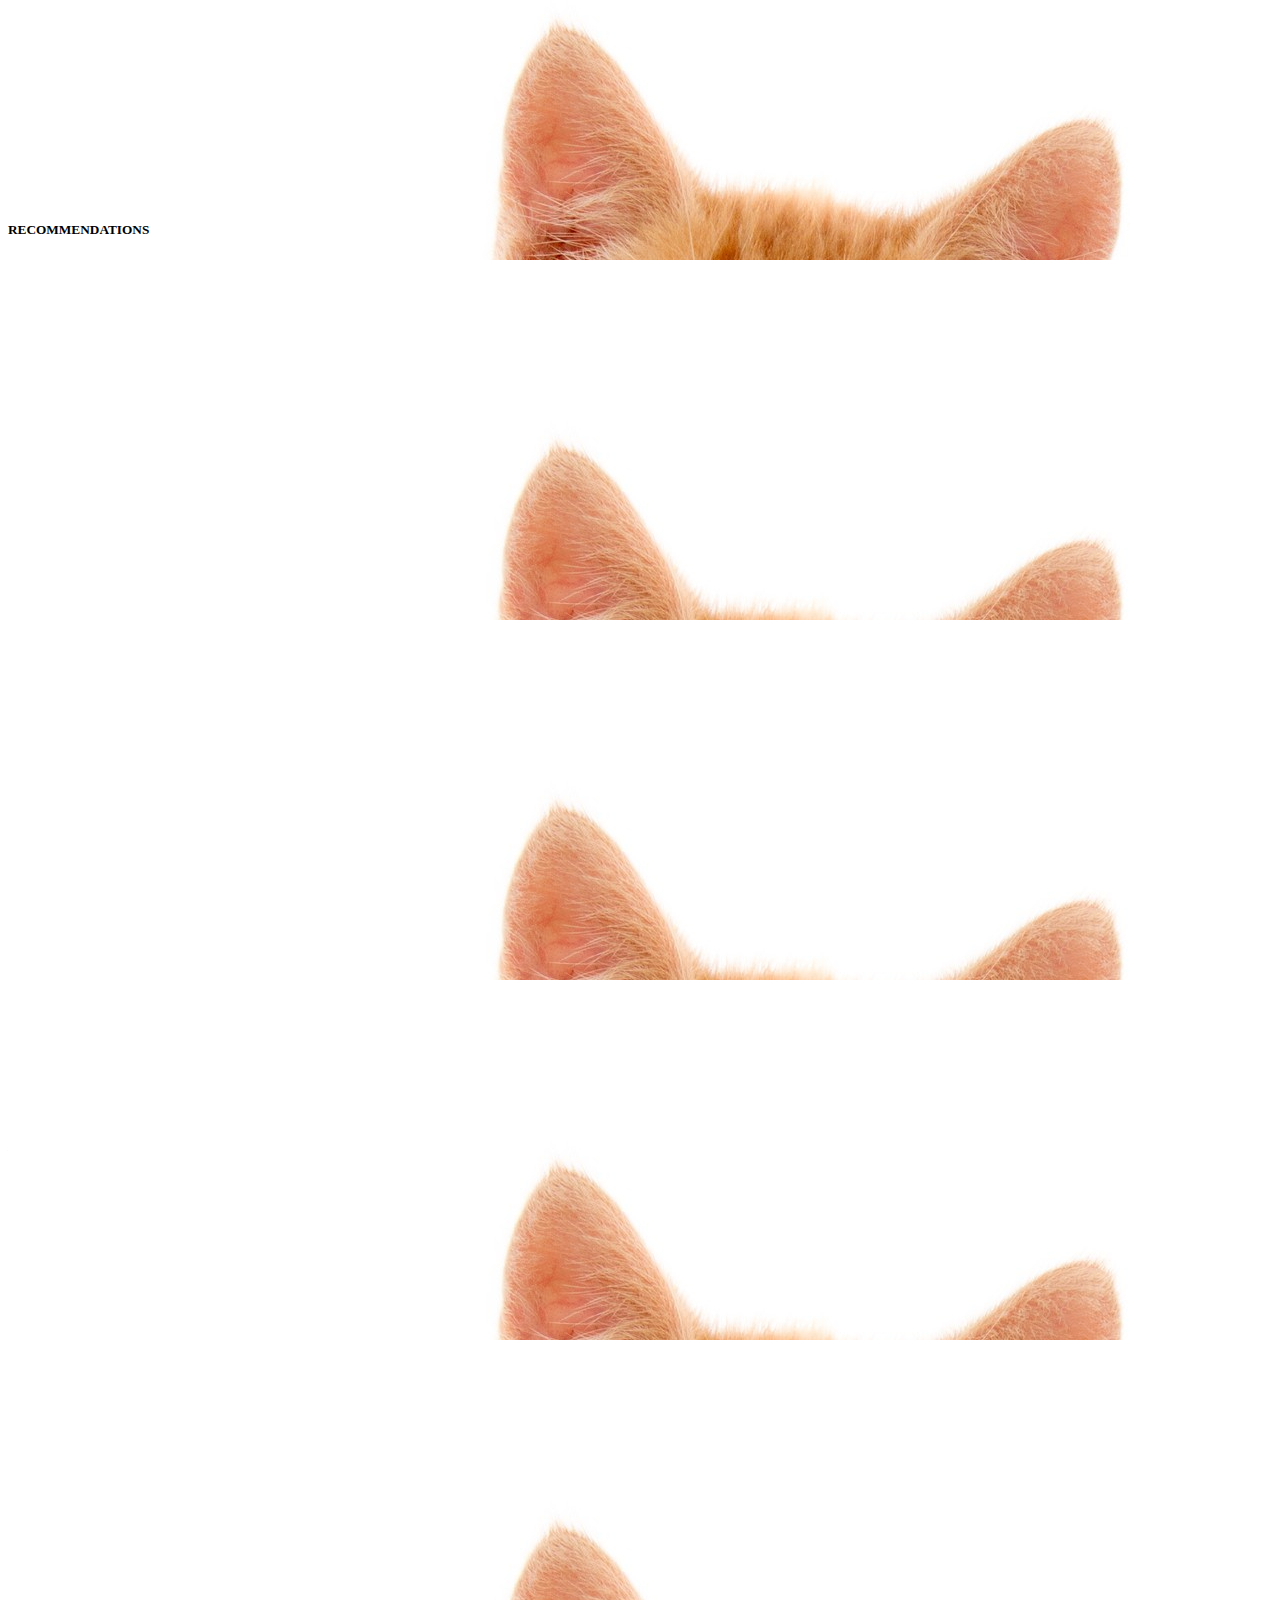
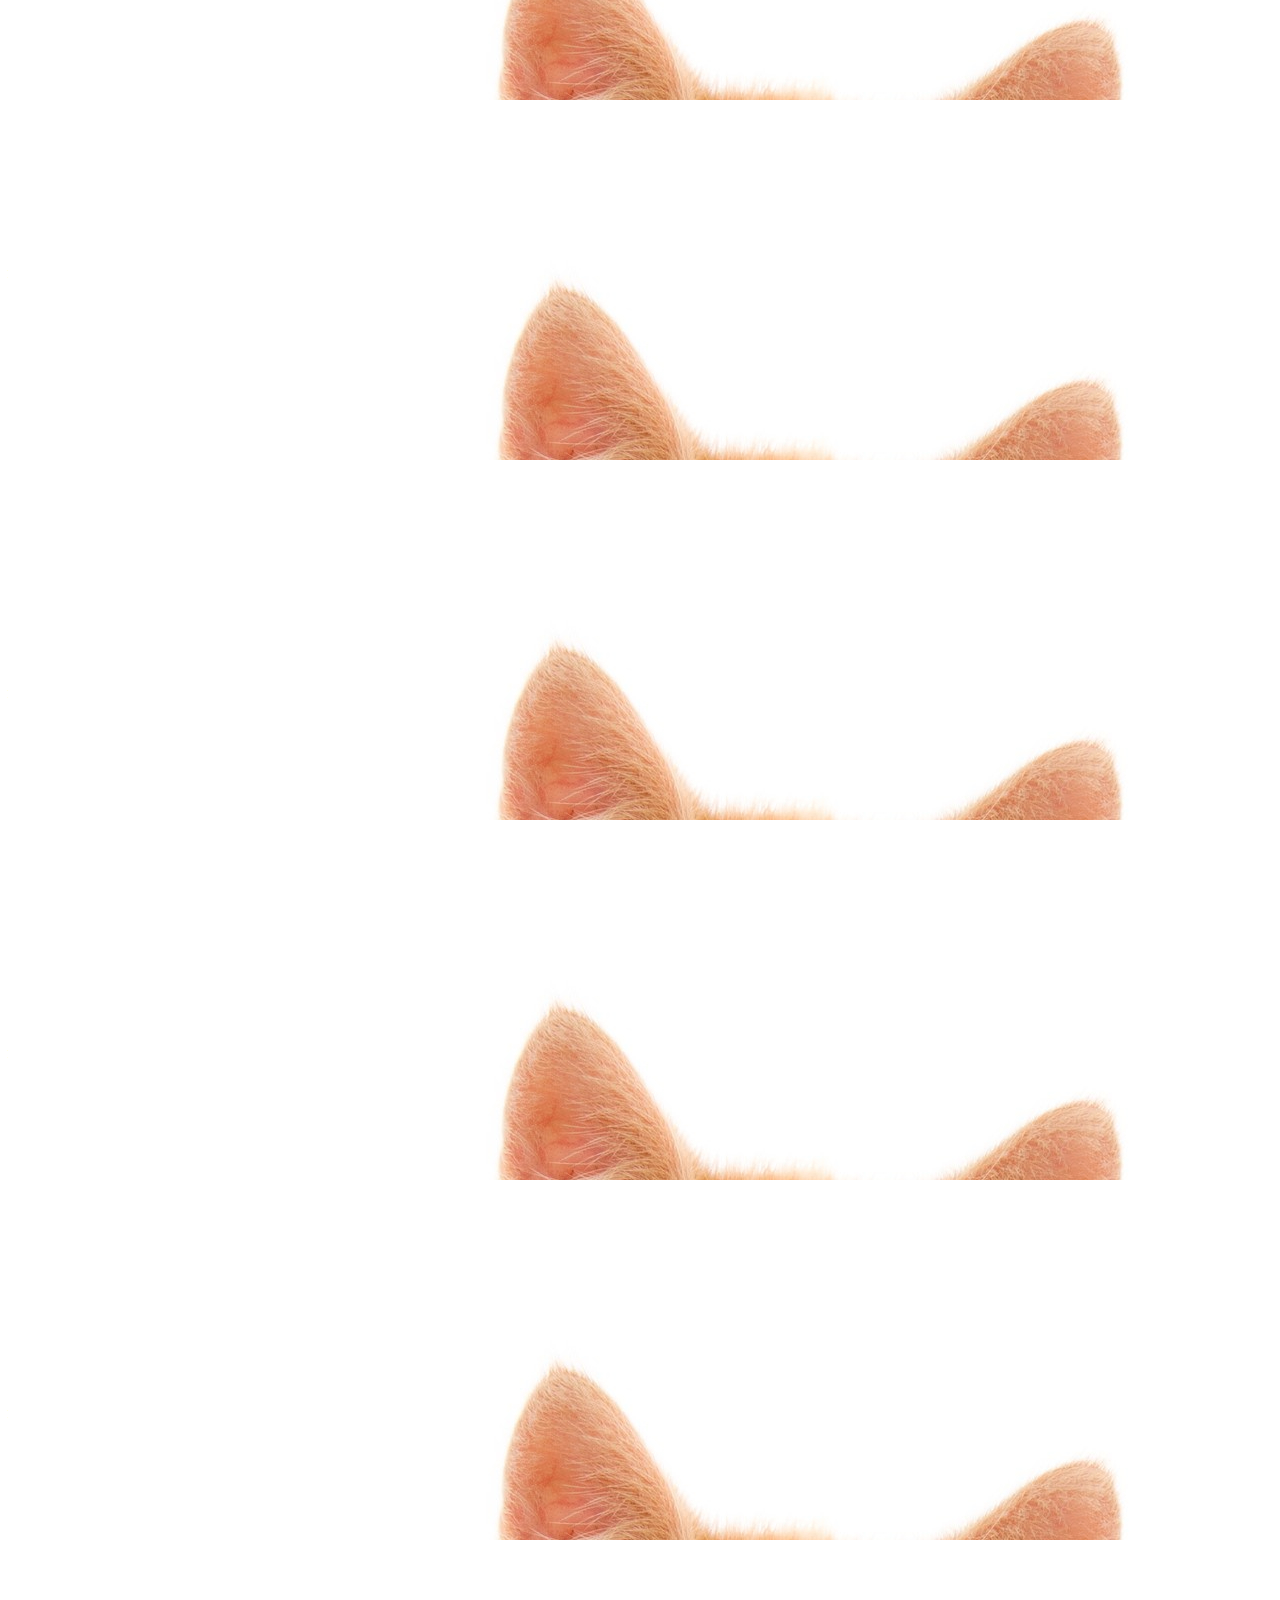
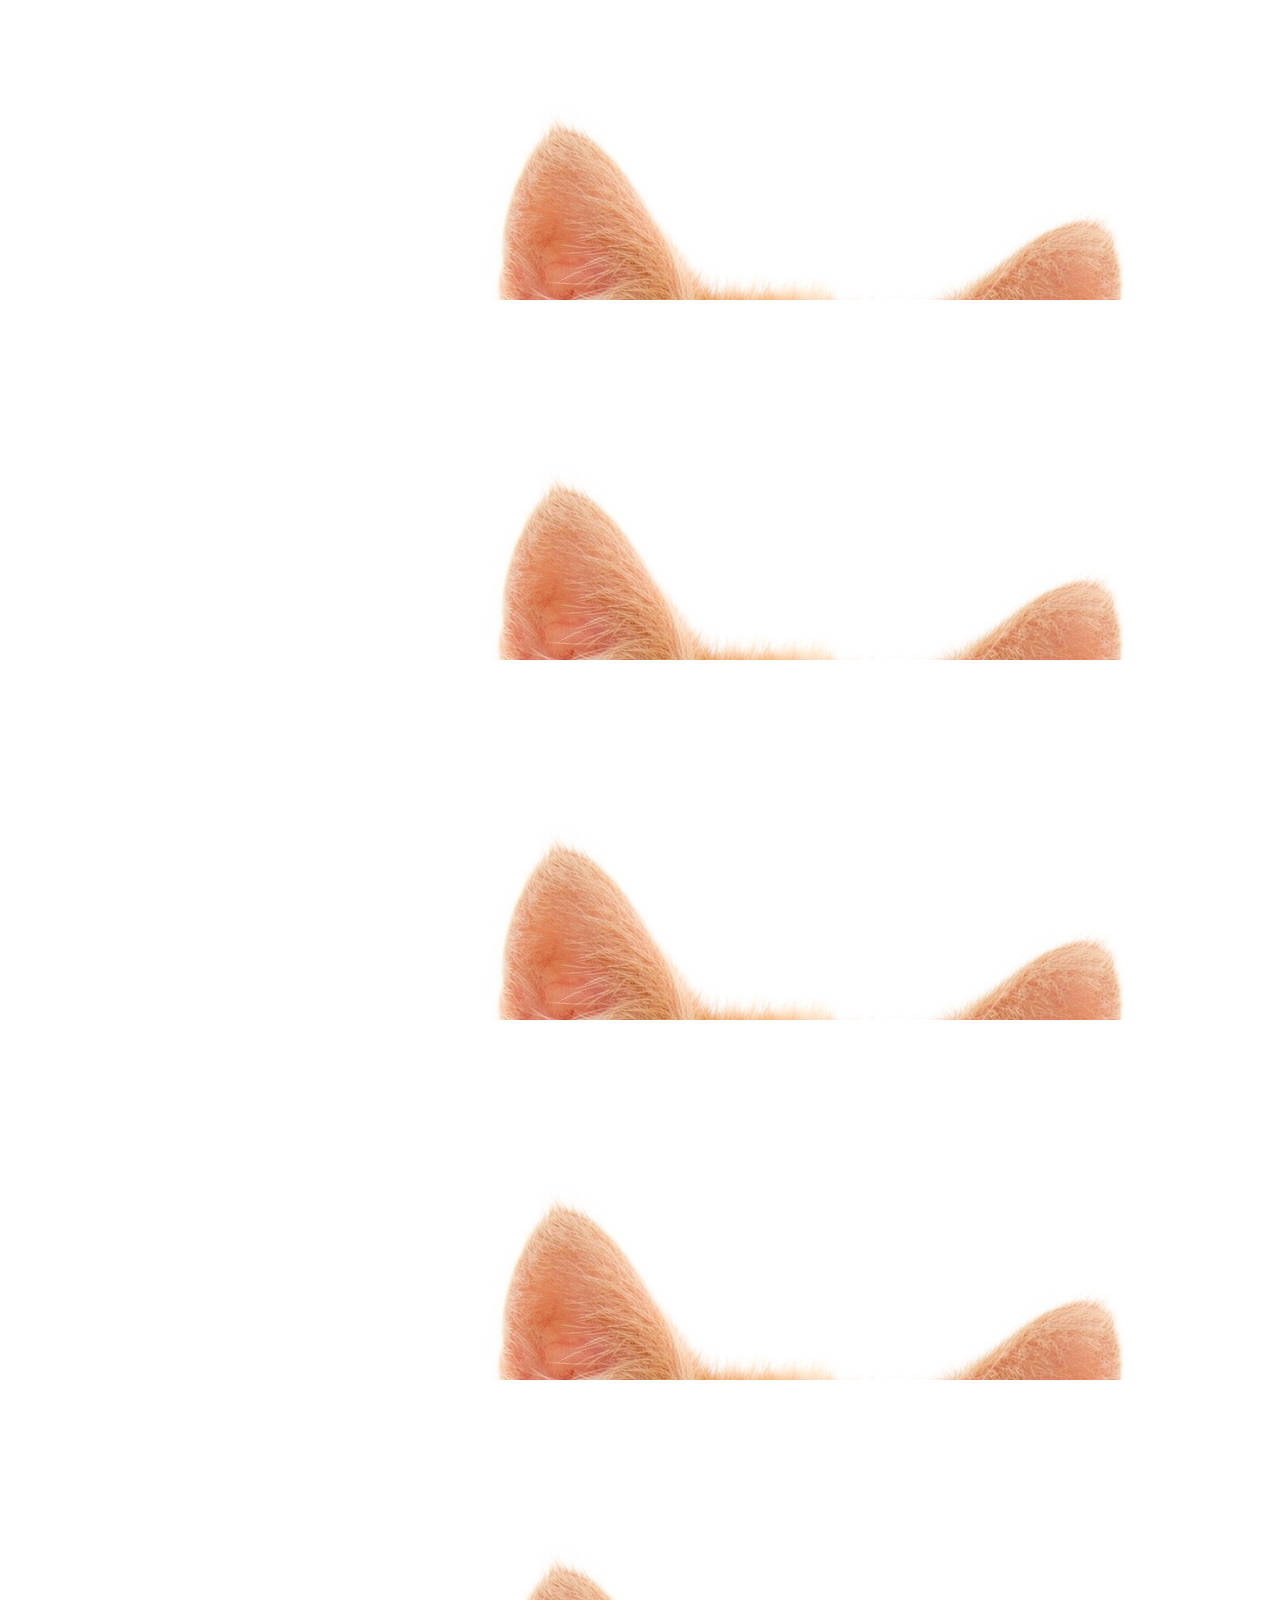
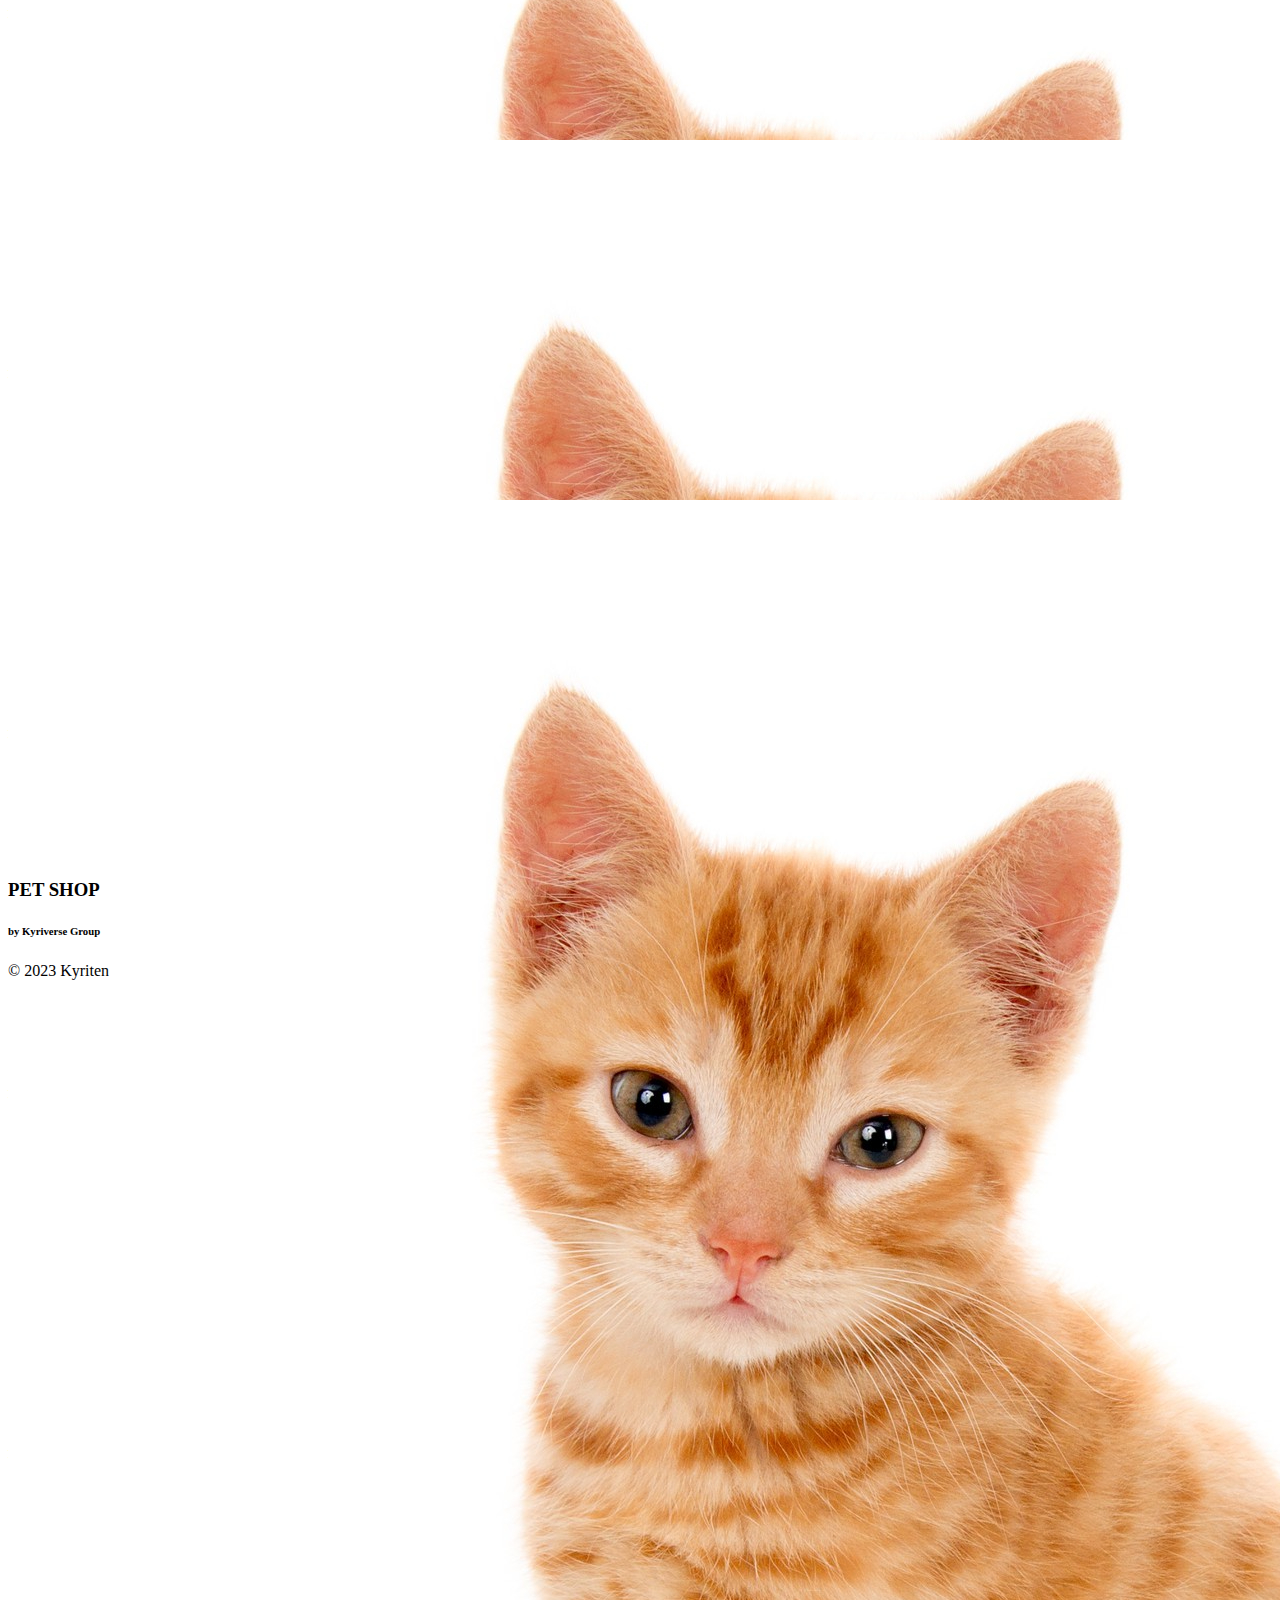
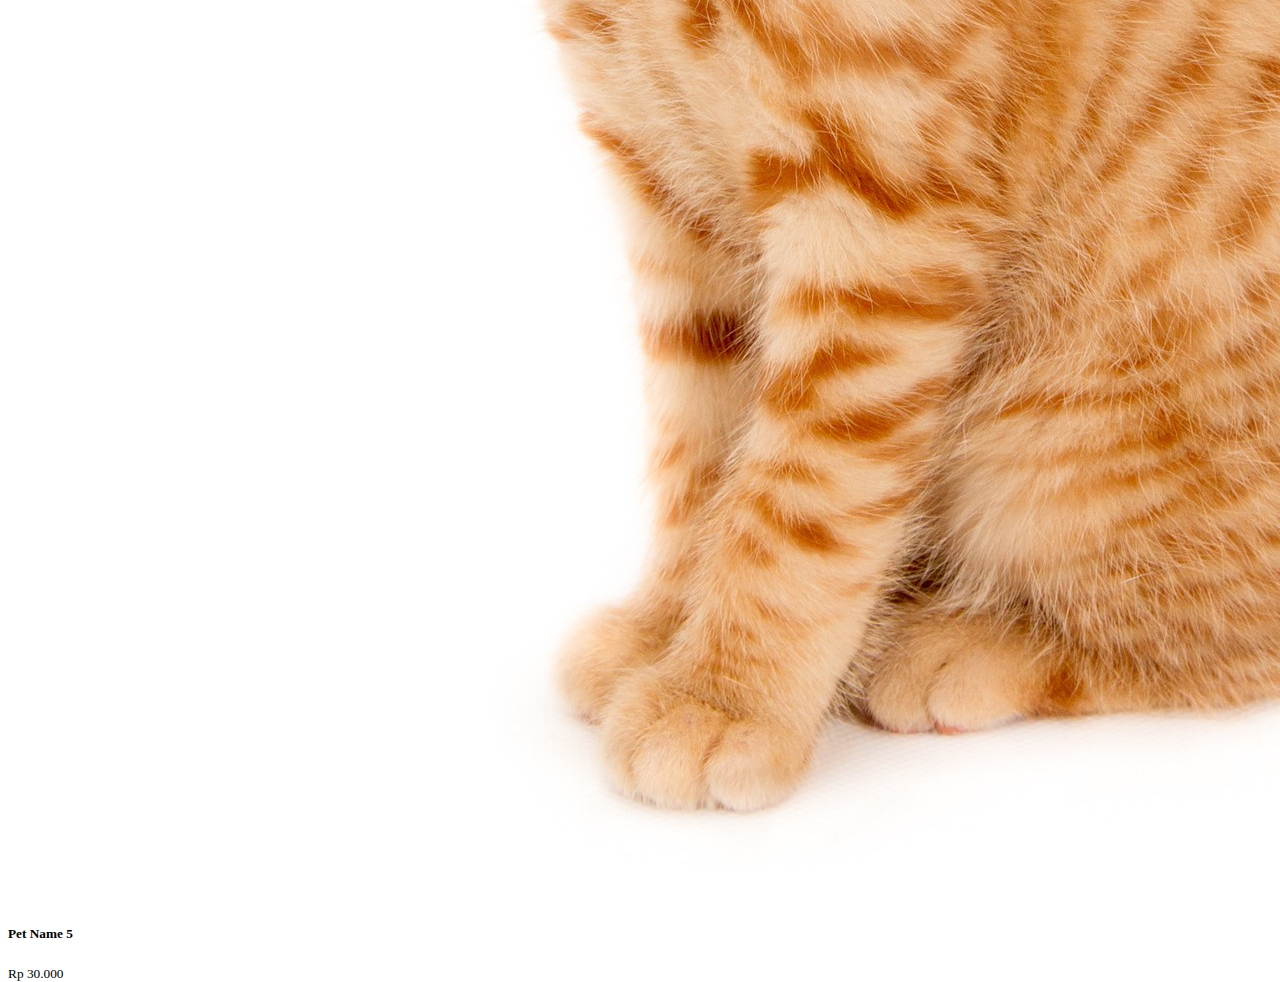
==== commit a69faea9: "add new page: cart" ====
--- a/index.html
+++ b/index.html
@@ -12,12 +12,14 @@
       rel="stylesheet"
       integrity="sha384-GLhlTQ8iRABdZLl6O3oVMWSktQOp6b7In1Zl3/Jr59b6EGGoI1aFkw7cmDA6j6gD"
       crossorigin="anonymous" />
+
+    <script src="assets/js/countdown.js"></script>
   </head>
   <body>
     <nav class="navbar navbar-expand-lg shadow-sm">
       <div class="container d-flex">
         <!-- Brand -->
-        <a href="#" class="navbar-brand me-lg-3"
+        <a href="index.html" class="navbar-brand me-lg-3"
           ><img src="assets/img/cat.png" alt="brand"
         /></a>
         <!-- Search -->
@@ -30,44 +32,32 @@
         </form>
         <!-- Search End -->
         <!-- Navigation -->
-        <button
-          class="navbar-toggler"
-          type="button"
-          data-bs-toggle="collapse"
-          data-bs-target="#navigation"
-          aria-controls="navigation"
-          aria-expanded="false"
-          aria-label="Toggle navigation">
-          <span class="navbar-toggler-icon"></span>
-        </button>
         <div class="d-flex justify-content-end me-5 ms-lg-5">
-          <div class="collapse navbar-collapse" id="navigation">
-            <ul class="navbar-nav me-auto mb-2 mb-lg-0">
-              <li class="nav-item">
-                <a href="#" class="nav-link"
-                  ><img src="assets/img/cart.png" alt="cart"
-                /></a>
-              </li>
-              <li class="nav-item">
-                <a href="#" class="nav-link ms-3"
-                  ><img src="assets/img/live.png" alt="live sale"
-                /></a>
-              </li>
-              <li class="nav-item ms-5 me-2 mt-2">
-                <a href="#" class="nav-link fw-semibold" style="font-size: 24px"
-                  >Register</a
-                >
-              </li>
-              <div
-                class="vr rounded-5"
-                style="height: 36px; margin-top: 20px; color: black"></div>
-              <li class="nav-item ms-2 mt-2">
-                <a href="#" class="nav-link fw-semibold" style="font-size: 24px"
-                  >Log In</a
-                >
-              </li>
-            </ul>
-          </div>
+          <ul class="navbar-nav me-auto mb-2 mb-lg-0">
+            <li class="nav-item">
+              <a href="cart.html" class="nav-link"
+                ><img src="assets/img/cart.png" alt="cart"
+              /></a>
+            </li>
+            <li class="nav-item">
+              <a href="#" class="nav-link ms-3"
+                ><img src="assets/img/live.png" alt="live sale"
+              /></a>
+            </li>
+            <li class="nav-item ms-5 me-2 mt-2">
+              <a href="#" class="nav-link fw-semibold" style="font-size: 24px"
+                >Register</a
+              >
+            </li>
+            <div
+              class="vr rounded-5"
+              style="height: 36px; margin-top: 20px; color: black"></div>
+            <li class="nav-item ms-2 mt-2">
+              <a href="#" class="nav-link fw-semibold" style="font-size: 24px"
+                >Log In</a
+              >
+            </li>
+          </ul>
         </div>
         <!-- Navigation End -->
       </div>
@@ -530,36 +520,5 @@
       src="https://cdn.jsdelivr.net/npm/bootstrap@5.3.0-alpha1/dist/js/bootstrap.bundle.min.js"
       integrity="sha384-w76AqPfDkMBDXo30jS1Sgez6pr3x5MlQ1ZAGC+nuZB+EYdgRZgiwxhTBTkF7CXvN"
       crossorigin="anonymous"></script>
-    <script>
-      // Set the date we're counting down to
-      var countDownDate = new Date("October 5, 2023 15:37:25").getTime();
-
-      // Update the count down every 1 second
-      var x = setInterval(function () {
-        // Get today's date and time
-        var now = new Date().getTime();
-
-        // Find the distance between now and the count down date
-        var distance = countDownDate - now;
-
-        // Time calculations for days, hours, minutes and seconds
-        var days = Math.floor(distance / (1000 * 60 * 60 * 24));
-        var hours = Math.floor(
-          (distance % (1000 * 60 * 60 * 24)) / (1000 * 60 * 60)
-        );
-        var minutes = Math.floor((distance % (1000 * 60 * 60)) / (1000 * 60));
-        var seconds = Math.floor((distance % (1000 * 60)) / 1000);
-
-        // Display the result in the element with id="cntdown"
-        document.getElementById("cntdown").innerHTML =
-          days + "d " + hours + "h " + minutes + "m " + seconds + "s ";
-
-        // If the count down is finished, write some text
-        if (distance < 0) {
-          clearInterval(x);
-          document.getElementById("cntdown").innerHTML = "EXPIRED";
-        }
-      }, 1000);
-    </script>
   </body>
 </html>
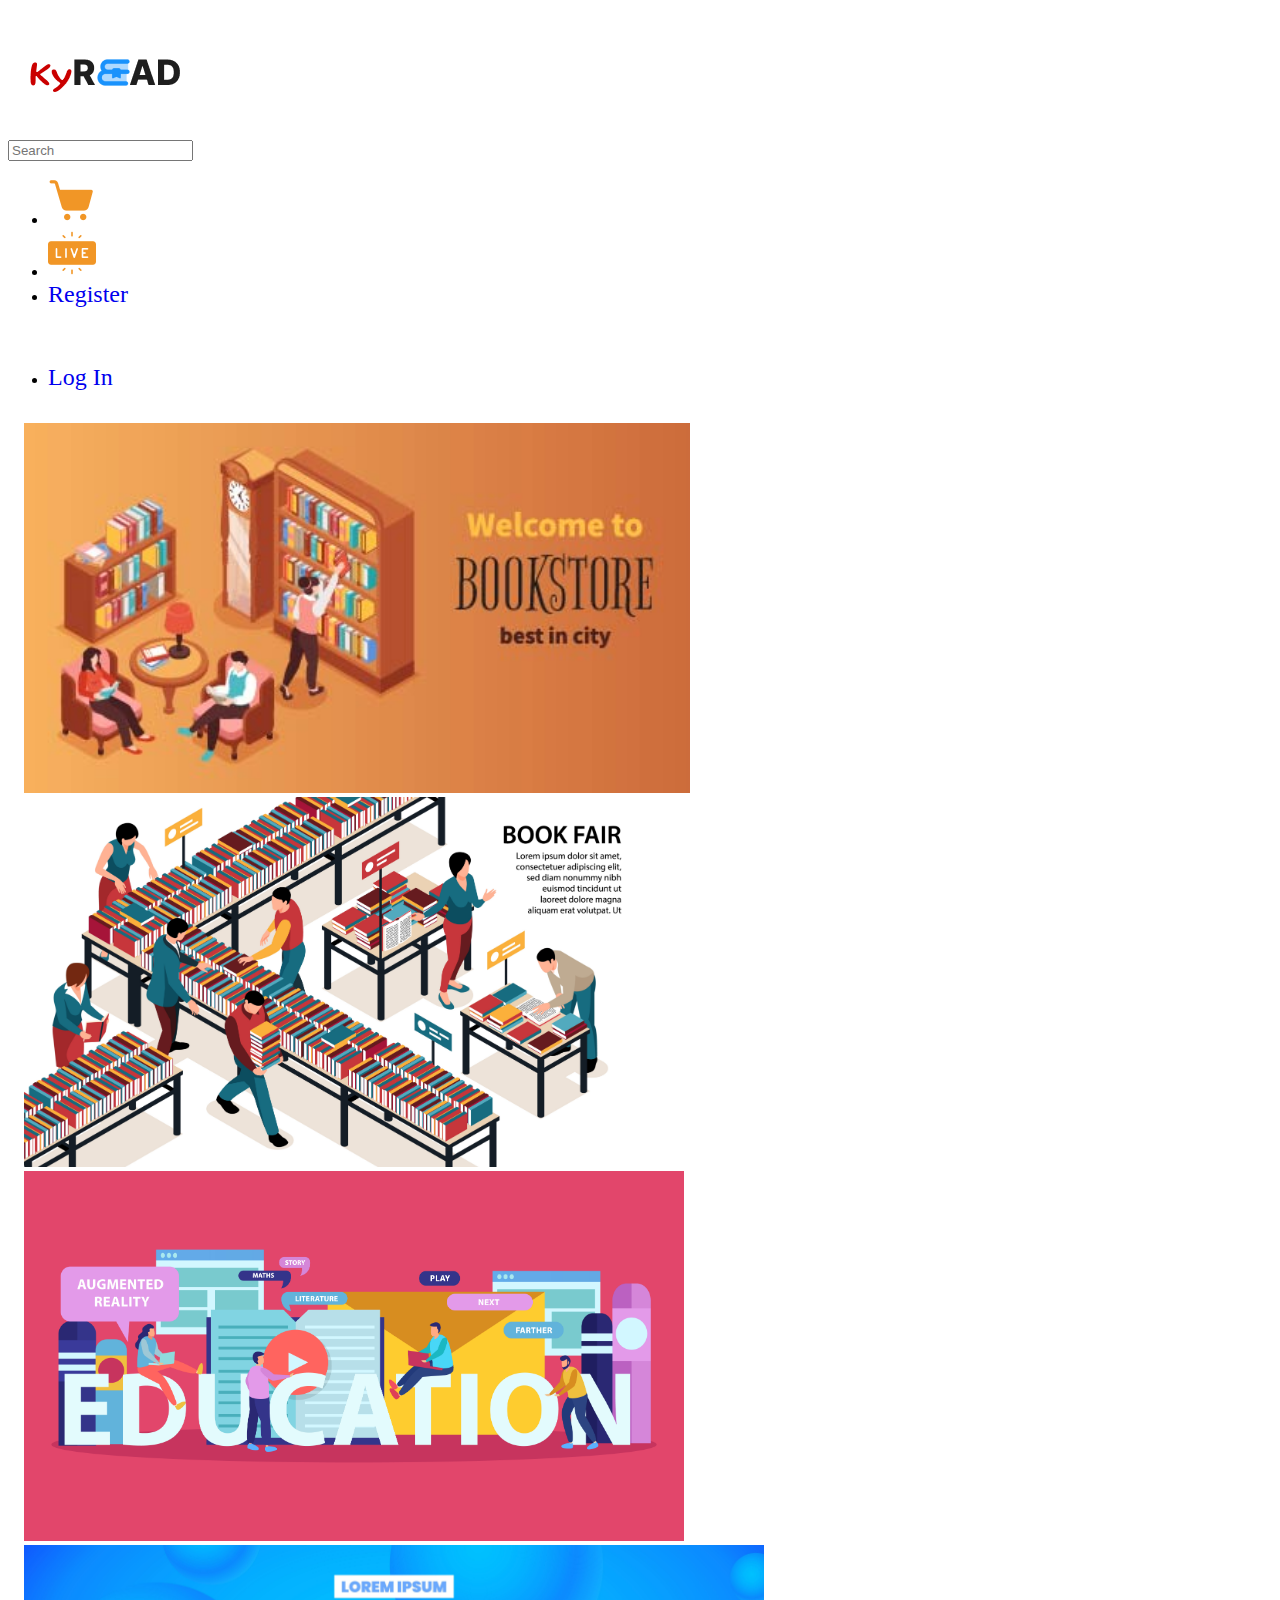
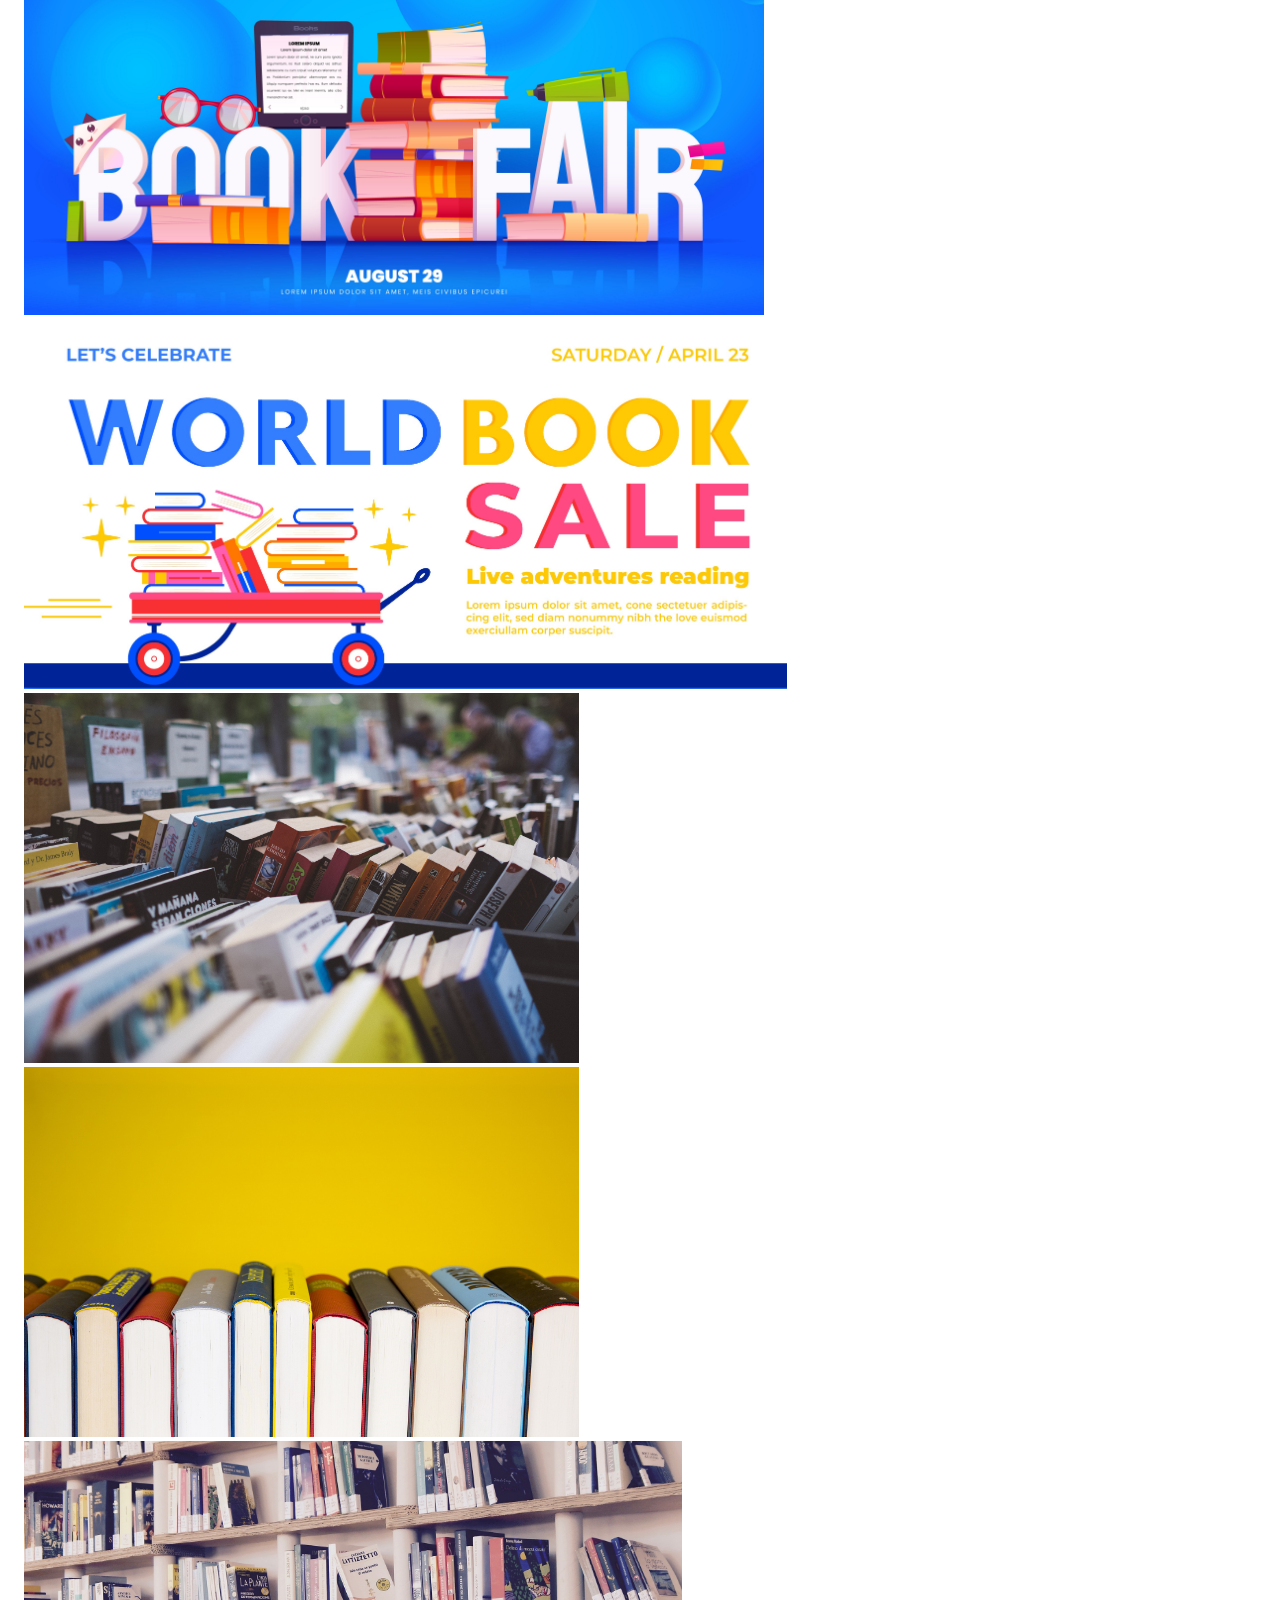
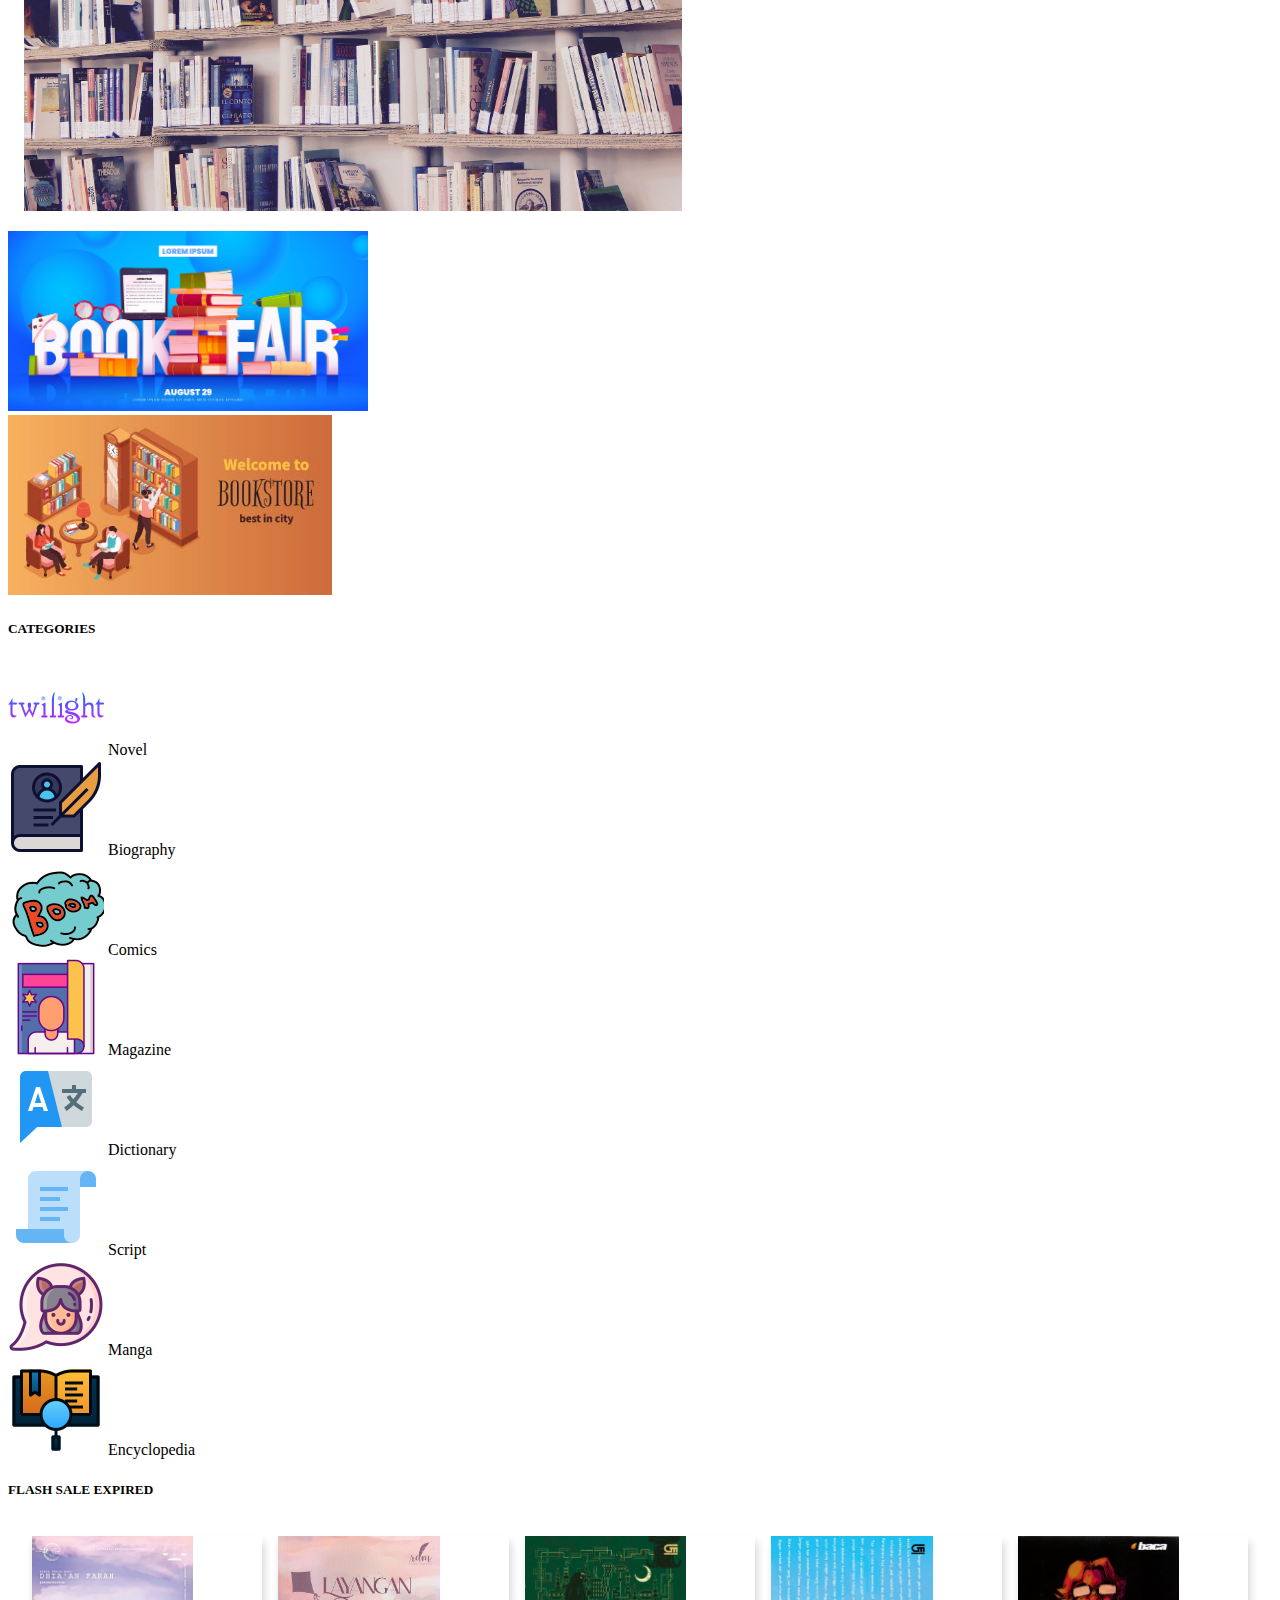
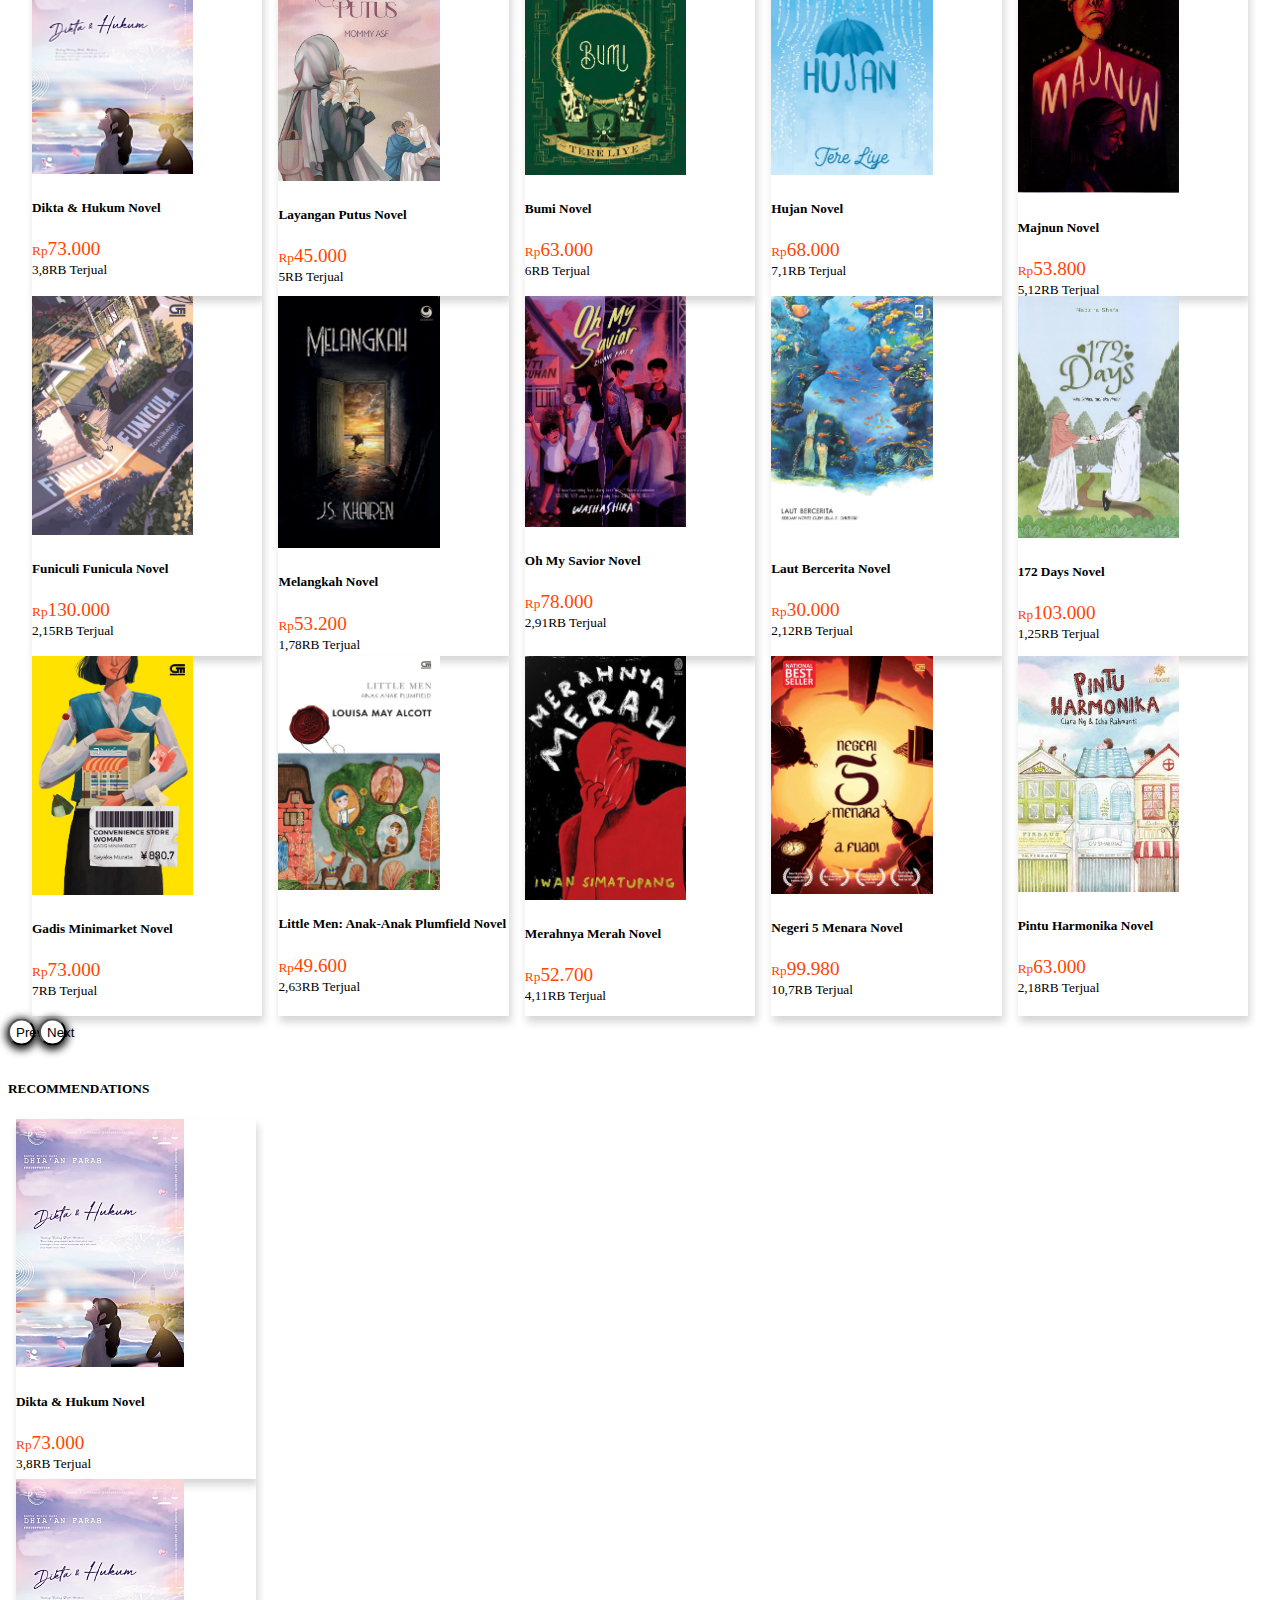
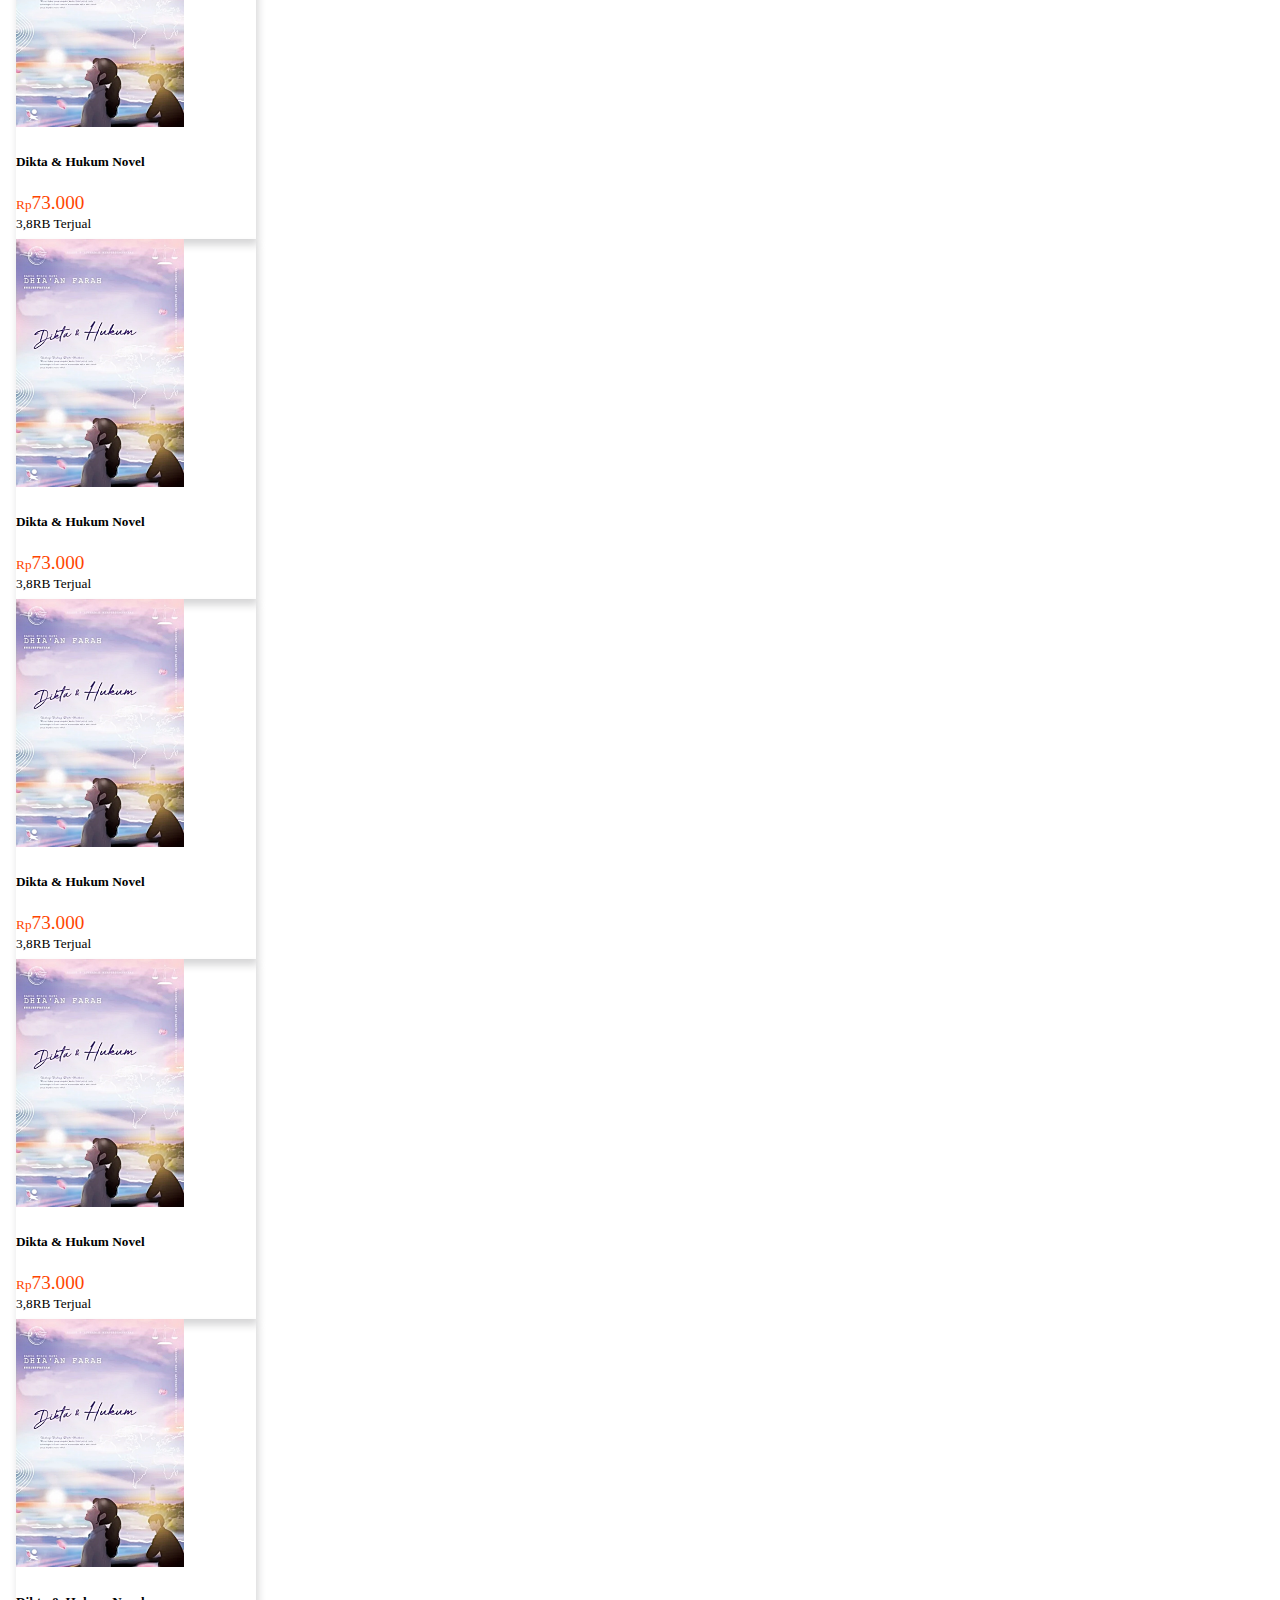
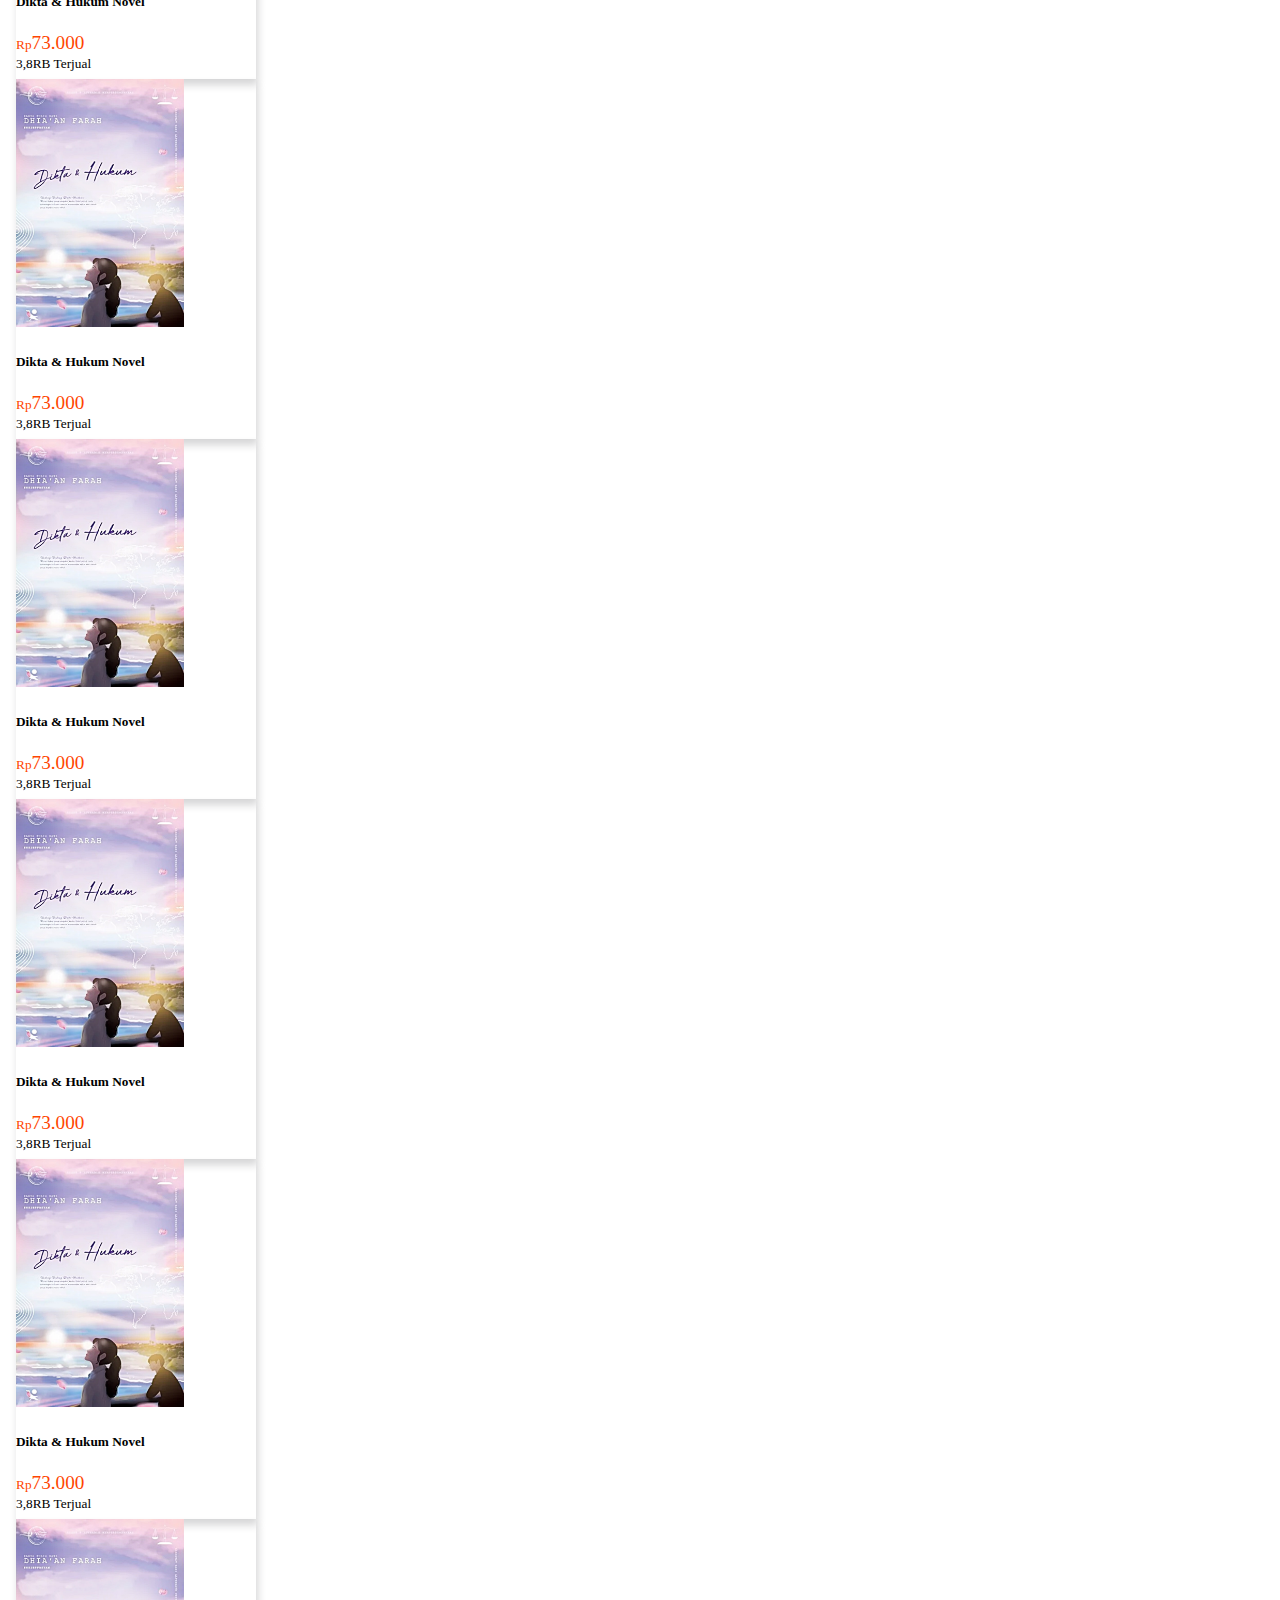
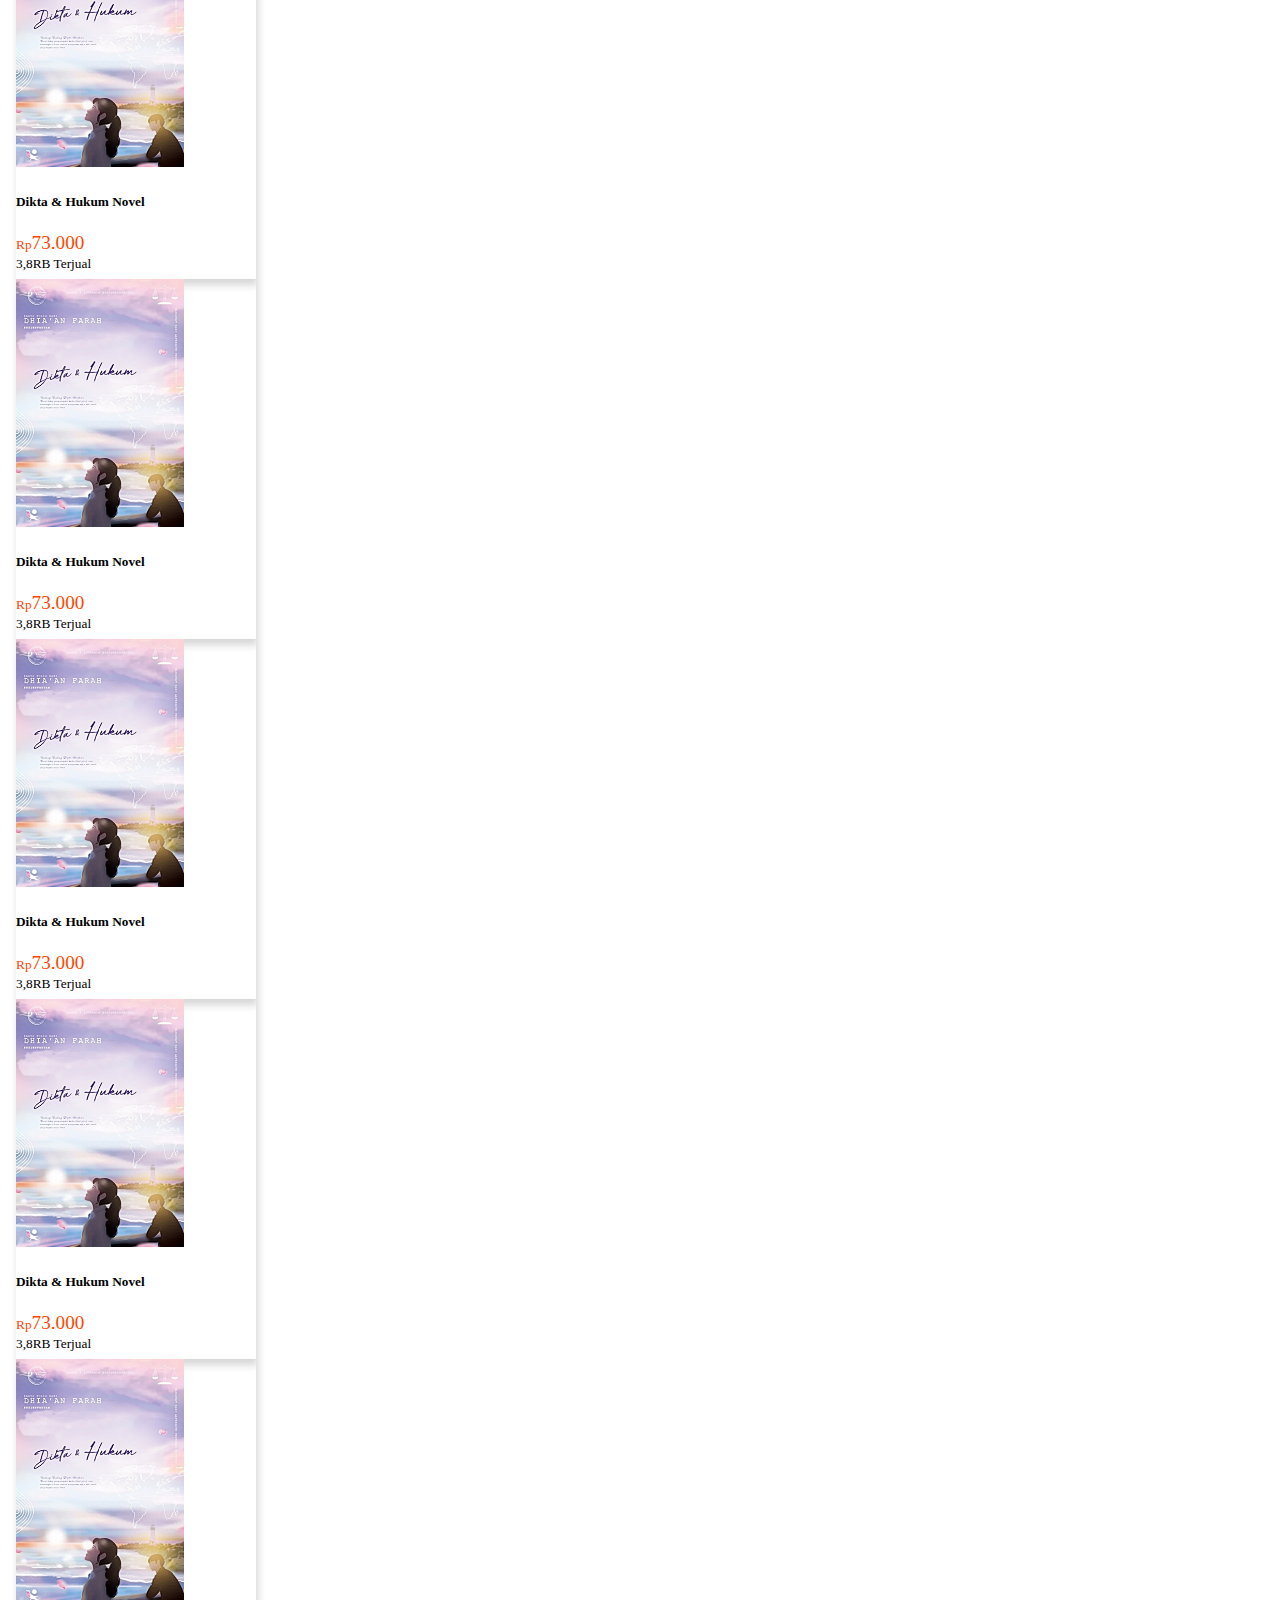
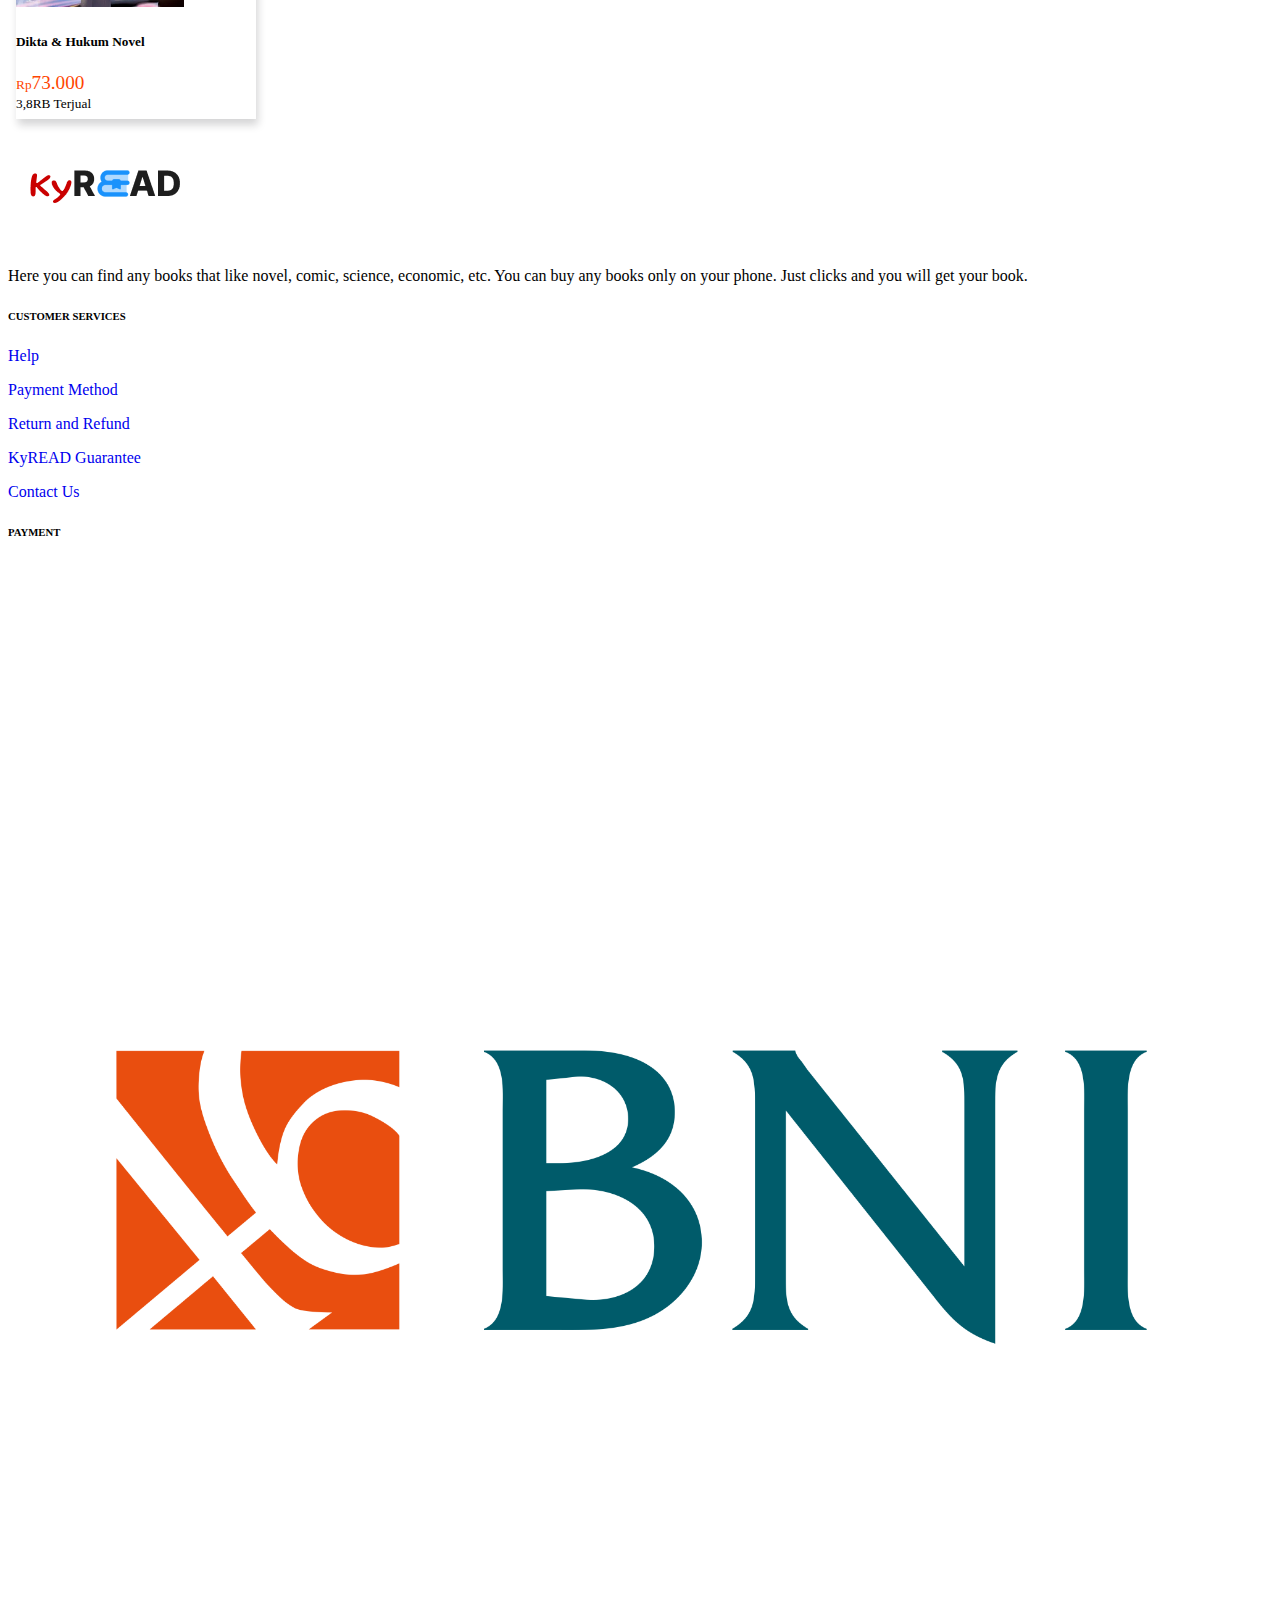
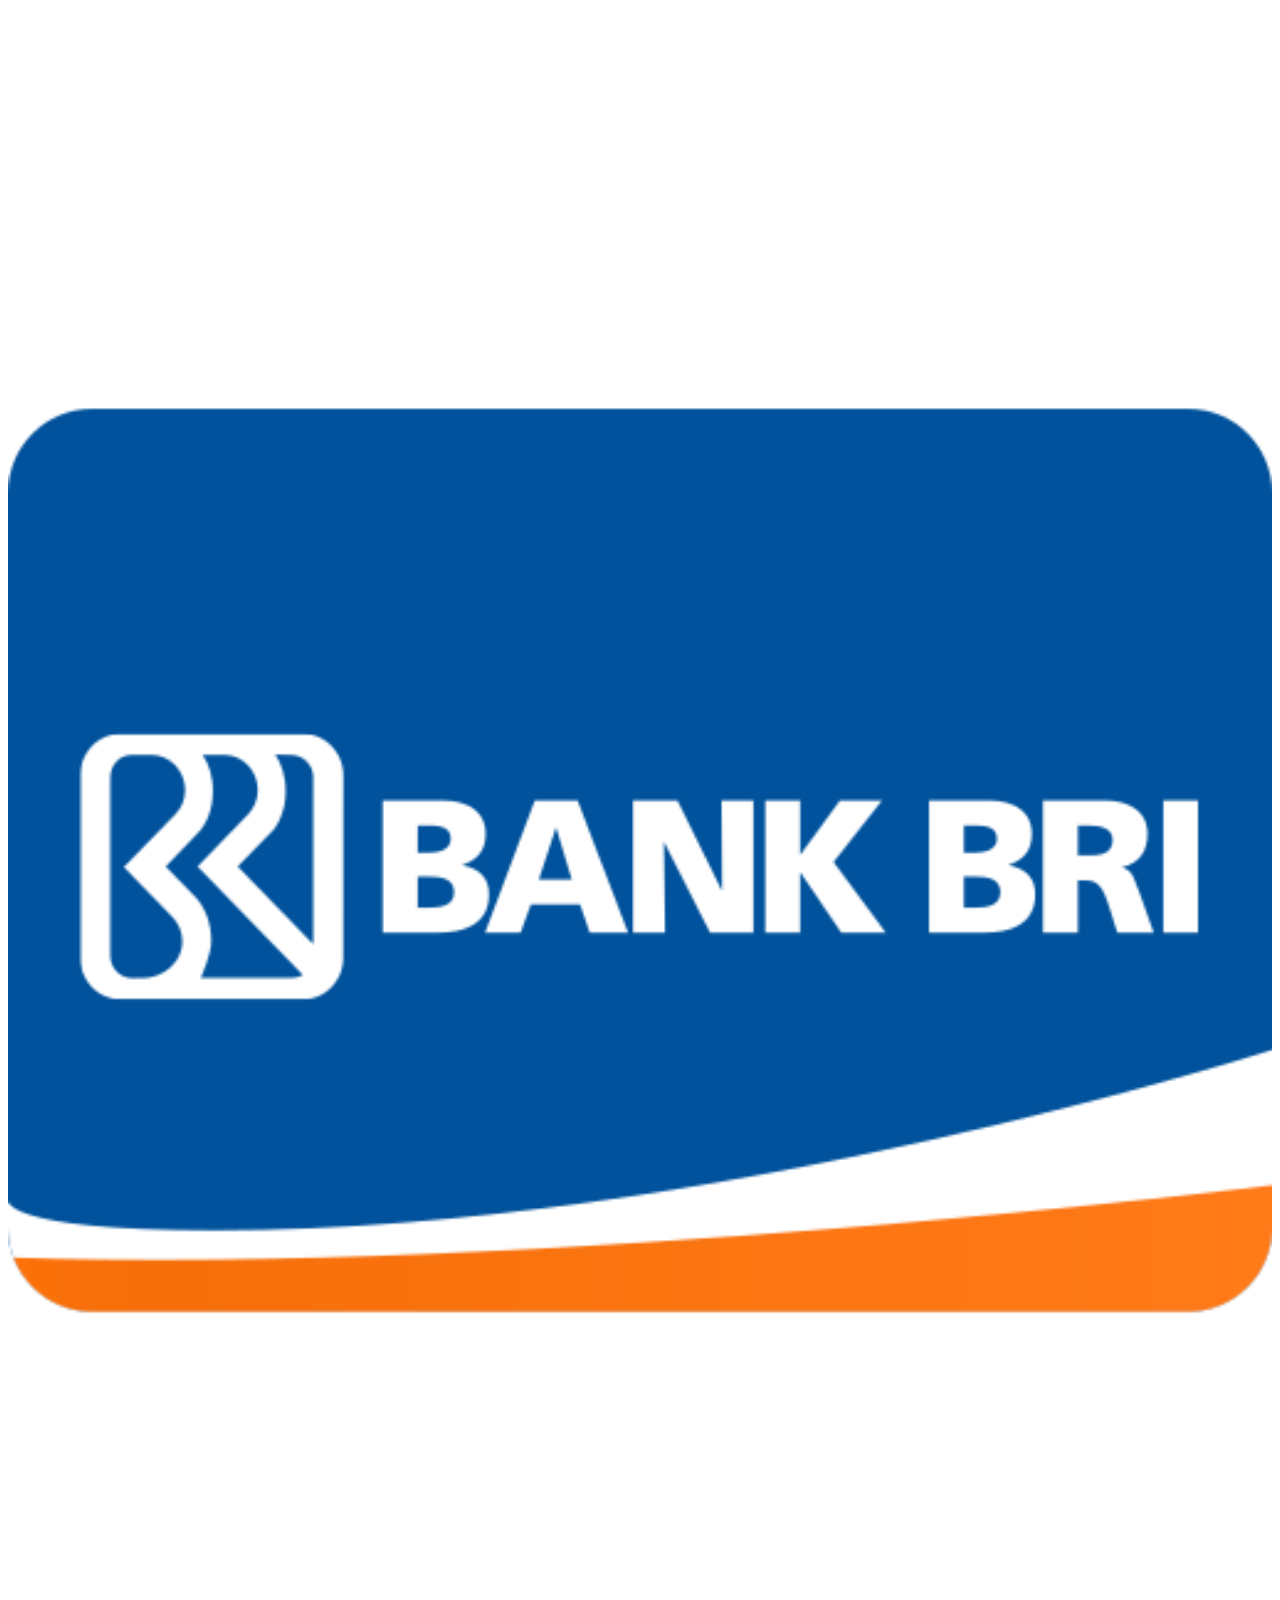
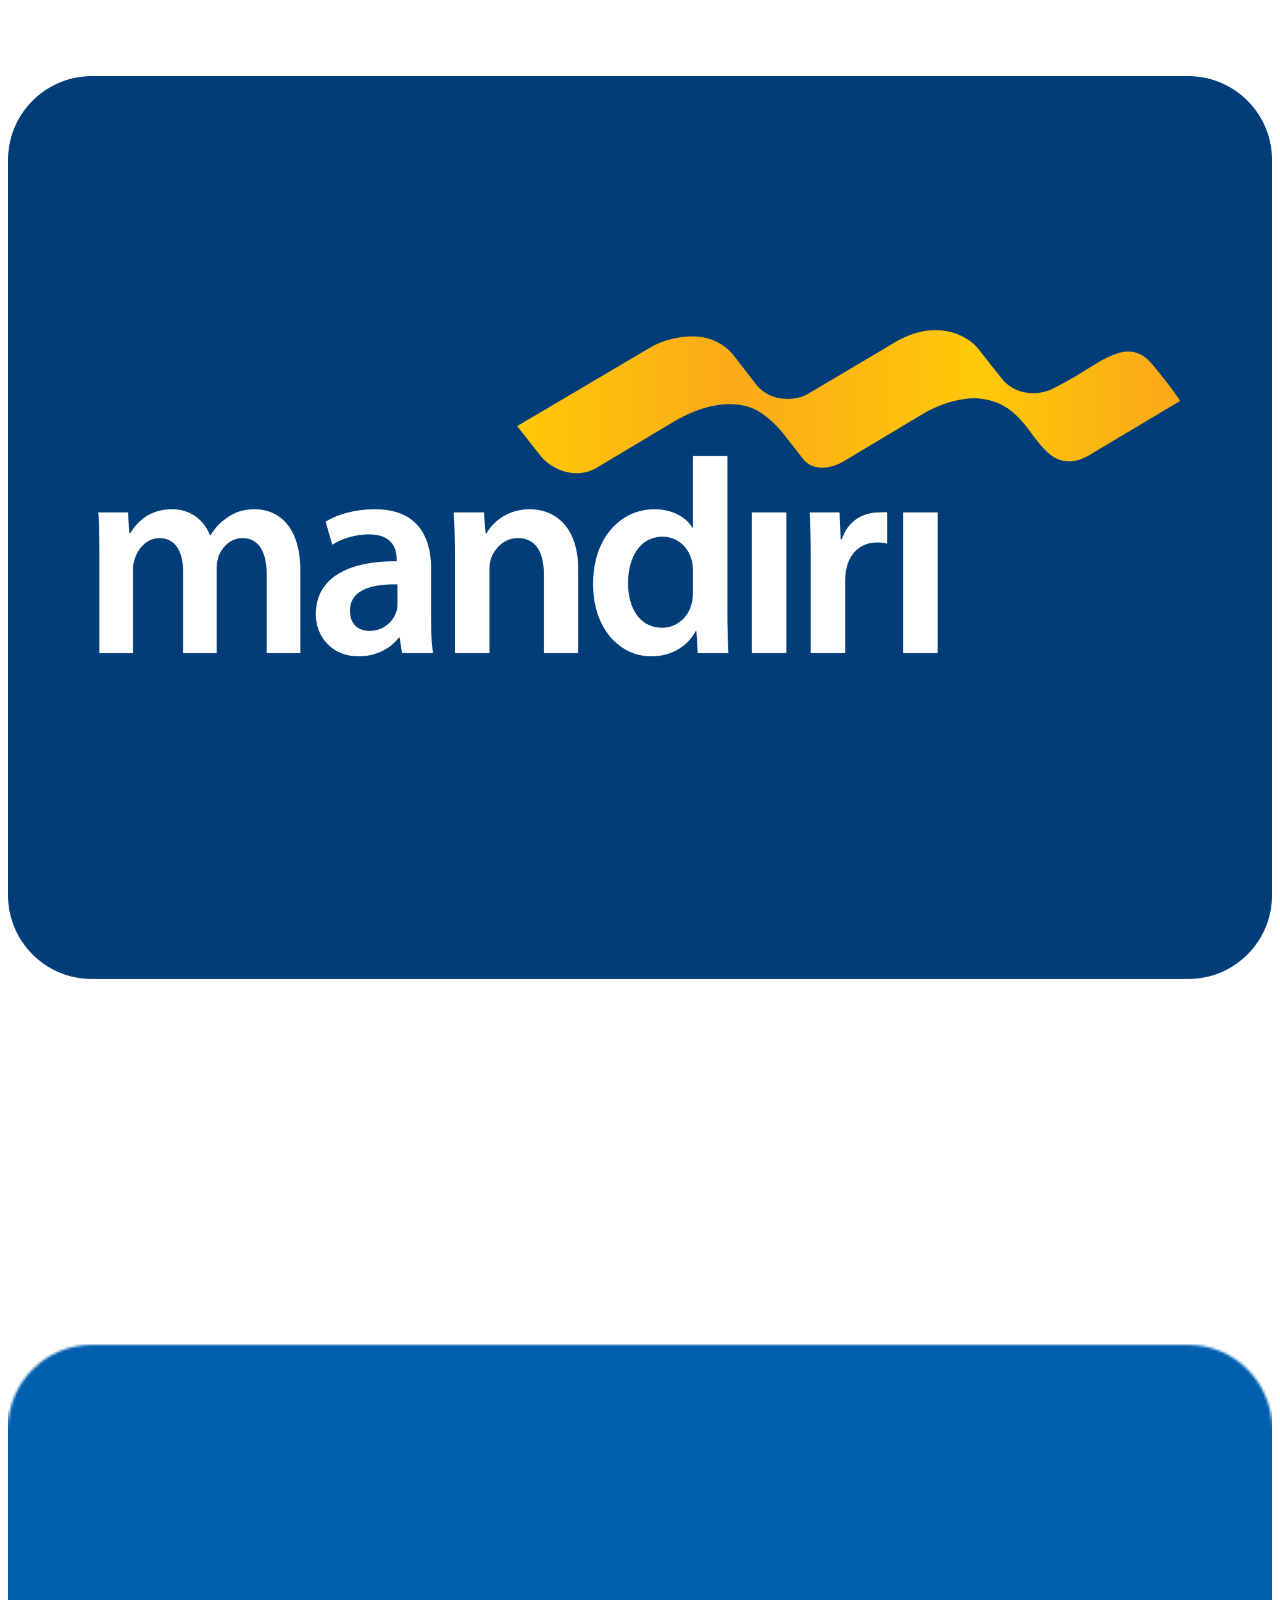
==== commit b3a276b1: "update index page" ====
--- a/index.html
+++ b/index.html
@@ -4,8 +4,13 @@
     <meta charset="UTF-8" />
     <meta http-equiv="X-UA-Compatible" content="IE=edge" />
     <meta name="viewport" content="width=device-width, initial-scale=1.0" />
-    <title>Pet Shop</title>
-    <link rel="shortcut icon" href="assets/img/cat.ico" type="image/x-icon" />
+    <title>KyREAD</title>
+    <link rel="shortcut icon" href="assets/img/books-icon.ico" type="image/x-icon" />
+
+    <!-- Font Awesome -->
+    <link rel="stylesheet" href="assets/fontawesome/css/fontawesome.css">
+    <link rel="stylesheet" href="assets/fontawesome/css/brands.css">
+    <link rel="stylesheet" href="assets/fontawesome/css/solid.css">
     <!-- CSS Bootstrap -->
     <link
       href="https://cdn.jsdelivr.net/npm/bootstrap@5.3.0-alpha1/dist/css/bootstrap.min.css"
@@ -13,14 +18,31 @@
       integrity="sha384-GLhlTQ8iRABdZLl6O3oVMWSktQOp6b7In1Zl3/Jr59b6EGGoI1aFkw7cmDA6j6gD"
       crossorigin="anonymous" />
 
-    <script src="assets/js/countdown.js"></script>
+    <link rel="stylesheet" href="assets/css/style.css">
+    <style>
+      a:link{
+        text-decoration: none;
+      }
+      a:visited{
+        text-decoration: none;
+      }
+      a:hover{
+        text-decoration: none;
+      }
+      a:active{
+        text-decoration: none;
+      }
+      .card-footer{
+        border-top: none;
+      }
+    </style>
   </head>
   <body>
     <nav class="navbar navbar-expand-lg shadow-sm">
       <div class="container d-flex">
         <!-- Brand -->
         <a href="index.html" class="navbar-brand me-lg-3"
-          ><img src="assets/img/cat.png" alt="brand"
+          ><img src="assets/img/brand-no tagline.png" alt="brand"
         /></a>
         <!-- Search -->
         <form class="d-flex p-2 flex-fill" role="search">
@@ -75,28 +97,56 @@
                   src="assets/img/banner1.jpg"
                   class="d-block w-100"
                   style="height: 370px"
-                  alt="promo for you" />
+                  alt="" />
               </div>
               <div class="carousel-item">
                 <img
                   src="assets/img/banner2.jpg"
                   class="d-block w-100"
                   style="height: 370px"
-                  alt="pet service is too cheap" />
+                  alt="" />
               </div>
               <div class="carousel-item">
                 <img
                   src="assets/img/banner3.jpg"
                   class="d-block w-100"
                   style="height: 370px"
-                  alt="nothing happen" />
+                  alt="" />
               </div>
               <div class="carousel-item">
                 <img
                   src="assets/img/banner4.jpg"
                   class="d-block w-100"
                   style="height: 370px"
-                  alt="puppies!!!" />
+                  alt="" />
+              </div>
+              <div class="carousel-item">
+                <img
+                  src="assets/img/banner5.jpg"
+                  class="d-block w-100"
+                  style="height: 370px"
+                  alt="" />
+              </div>
+              <div class="carousel-item">
+                <img
+                  src="assets/img/banner6.jpg"
+                  class="d-block w-100"
+                  style="height: 370px"
+                  alt="" />
+              </div>
+              <div class="carousel-item">
+                <img
+                  src="assets/img/banner7.jpg"
+                  class="d-block w-100"
+                  style="height: 370px"
+                  alt="" />
+              </div>
+              <div class="carousel-item">
+                <img
+                  src="assets/img/banner8.jpg"
+                  class="d-block w-100"
+                  style="height: 370px"
+                  alt="" />
               </div>
             </div>
           </div>
@@ -114,7 +164,7 @@
           <div class="row">
             <div class="col">
               <img
-                src="assets/img/banner2.jpg"
+                src="assets/img/banner1.jpg"
                 class="d-block w-100"
                 style="height: 180px"
                 alt="puppies!!!" />
@@ -127,224 +177,499 @@
       <div class="d-flex flex-row mt-3 text-center">
         <div class="p-2">
           <img
-            src="assets/img/category/bird.png"
+            src="assets/img/category/novel.png"
             alt=""
             class="rounded-circle border border-2 border-dark p-2 border-opacity-25"
             id="ctg1" />
-          <label for="ctg1" class="fw-semibold">Bird</label>
+          <label for="ctg1" class="fw-semibold">Novel</label>
         </div>
         <div class="p-2 ms-3">
           <img
-            src="assets/img/category/cat.png"
+            src="assets/img/category/biography.png"
             alt=""
             class="rounded-circle border border-2 border-dark p-2 border-opacity-25"
             id="ctg2" />
-          <label for="ctg2" class="fw-semibold">Cat</label>
+          <label for="ctg2" class="fw-semibold">Biography</label>
         </div>
         <div class="p-2 ms-3">
           <img
-            src="assets/img/category/dog.png"
+            src="assets/img/category/comics.png"
             alt=""
             class="rounded-circle border border-2 border-dark p-2 border-opacity-25"
             id="ctg3" />
-          <label for="ctg3" class="fw-semibold">Dog</label>
+          <label for="ctg3" class="fw-semibold">Comics</label>
         </div>
         <div class="p-2 ms-3">
           <img
-            src="assets/img/category/fish.png"
+            src="assets/img/category/magazine.png"
             alt=""
             class="rounded-circle border border-2 border-dark p-2 border-opacity-25"
             id="ctg4" />
-          <label for="ctg4" class="fw-semibold">Fish</label>
+          <label for="ctg4" class="fw-semibold">Magazine</label>
         </div>
         <div class="p-2 ms-3">
           <img
-            src="assets/img/category/hamster.png"
+            src="assets/img/category/dictionary.png"
             alt=""
             class="rounded-circle border border-2 border-dark p-2 border-opacity-25"
             id="ctg5" />
-          <label for="ctg5" class="fw-semibold">Hamster & Marmut</label>
+          <label for="ctg5" class="fw-semibold">Dictionary</label>
         </div>
         <div class="p-2 ms-3">
           <img
-            src="assets/img/category/hedgehog.png"
+            src="assets/img/category/script.png"
             alt=""
             class="rounded-circle border border-2 border-dark p-2 border-opacity-25"
             id="ctg6" />
-          <label for="ctg6" class="fw-semibold">Hedgehog</label>
+          <label for="ctg6" class="fw-semibold">Script</label>
         </div>
         <div class="p-2 ms-3">
           <img
-            src="assets/img/category/rabbit.png"
+            src="assets/img/category/manga.png"
             alt=""
             class="rounded-circle border border-2 border-dark p-2 border-opacity-25"
             id="ctg7" />
-          <label for="ctg7" class="fw-semibold">Rabbit</label>
+          <label for="ctg7" class="fw-semibold">Manga</label>
         </div>
         <div class="p-2 ms-3">
           <img
-            src="assets/img/category/turtle.png"
+            src="assets/img/category/encyclopedia.png"
             alt=""
             class="rounded-circle border border-2 border-dark p-2 border-opacity-25"
             id="ctg8" />
-          <label for="ctg8" class="fw-semibold">Turtle</label>
+          <label for="ctg8" class="fw-semibold">Encyclopedia</label>
         </div>
       </div>
       <!-- FLASH SALE -->
       <h5 class="fw-semibold mt-2">
         FLASH SALE <span class="badge text-bg-warning" id="cntdown"></span>
       </h5>
-      <h6 class="fw-semibold">for Pet Care</h6>
       <div class="d-flex flex-row text-center">
-        <div class="p-2 flex-fill">
-          <div class="card" style="width: 240px; height: 360px">
-            <img
-              src="assets/img/recommendation/oyen.jpg"
-              alt=""
-              class="card-img-top" />
-            <div class="card-body">
-              <h5 class="card-title">Service 1</h5>
-              <p class="card-text">
-                <small class="fw-semibold">Rp 30.000</small>
-              </p>
-            </div>
-            <a href="#" class="stretched-link"></a>
-          </div>
-        </div>
-        <div class="p-2 flex-fill">
-          <div class="card" style="width: 240px; height: 360px">
-            <img
-              src="assets/img/recommendation/oyen.jpg"
-              alt=""
-              class="card-img-top" />
-            <div class="card-body">
-              <h5 class="card-title">Service 2</h5>
-              <p class="card-text">
-                <small class="fw-semibold">Rp 30.000</small>
-              </p>
-            </div>
-            <a href="#" class="stretched-link"></a>
-          </div>
-        </div>
-        <div class="p-2 flex-fill">
-          <div class="card" style="width: 240px; height: 360px">
-            <img
-              src="assets/img/recommendation/oyen.jpg"
-              alt=""
-              class="card-img-top" />
-            <div class="card-body">
-              <h5 class="card-title">Pet Care 1</h5>
-              <p class="card-text">
-                <small class="fw-semibold">Rp 30.000</small>
-              </p>
-            </div>
-            <a href="#" class="stretched-link"></a>
-          </div>
-        </div>
-        <div class="p-2 flex-fill">
-          <div class="card" style="width: 240px; height: 360px">
-            <img
-              src="assets/img/recommendation/oyen.jpg"
-              alt=""
-              class="card-img-top" />
-            <div class="card-body">
-              <h5 class="card-title">Service 4</h5>
-              <p class="card-text">
-                <small class="fw-semibold">Rp 30.000</small>
-              </p>
-            </div>
-            <a href="#" class="stretched-link"></a>
-          </div>
-        </div>
-        <div class="p-2 flex-fill">
-          <div class="card" style="width: 240px; height: 360px">
-            <img
-              src="assets/img/recommendation/oyen.jpg"
-              alt=""
-              class="card-img-top" />
-            <div class="card-body">
-              <h5 class="card-title">Pet Care 2</h5>
-              <p class="card-text">
-                <small class="fw-semibold">Rp 30.000</small>
-              </p>
-            </div>
-            <a href="#" class="stretched-link"></a>
+        <div class="flex-fill">
+          <div id="carouselExampleControls" class="carousel slide carousel-dark" data-bs-ride="carousel">
+            <div class="carousel-inner">
+              <div class="carousel-item active">
+                <div class="cards-wrapper">
+                  <div class="card" style="width: 240px; height: 360px">
+                    <div class="image-wrapper">
+                      <img
+                        src="assets/img/flashsale/Dikta dan Hukum.jpg"
+                        alt="" style="height: 90%; width: 70%;" class="card-img-top img-thumbnail mx-auto d-block mt-2" />
+                    </div>
+                        <h5 class="card-title mt-2">Dikta & Hukum
+                          <span class="badge bg-warning text-dark">Novel</span>
+                        </h5>
+                        <div class="row mt-auto mb-3">
+                          <div class="col">
+                            <small style="color:orangered">Rp</small><big class="me-1" style="color:orangered">73.000</big>
+                          </div>
+                          <div class="col-md-auto me-4">
+                            <small>3,8RB Terjual</small>
+                          </div>
+                        </div>
+                    <a href="#" class="stretched-link"></a>
+                  </div>
+                  <div class="card" style="width: 240px; height: 360px">
+                    <div class="image-wrapper">
+                      <img
+                        src="assets/img/flashsale/Layangan Putus.jpg"
+                        alt="" style="height: 90%; width: 70%;" class="card-img-top img-thumbnail mx-auto d-block mt-2" />
+                    </div>
+                        <h5 class="card-title mt-2">Layangan Putus
+                          <span class="badge bg-warning text-dark">Novel</span>
+                        </h5>
+                        <div class="row mt-auto mb-3">
+                          <div class="col">
+                            <small style="color:orangered">Rp</small><big class="me-1" style="color:orangered">45.000</big>
+                          </div>
+                          <div class="col-md-auto me-4">
+                            <small>5RB Terjual</small>
+                          </div>
+                        </div>
+                    <a href="#" class="stretched-link"></a>
+                  </div>
+                  <div class="card" style="width: 240px; height: 360px">
+                    <div class="image-wrapper">
+                      <img
+                        src="assets/img/flashsale/Bumi Karya Tere Liye.jpg"
+                        alt="" style="height: 90%; width: 70%;" class="card-img-top img-thumbnail mx-auto d-block mt-2" />
+                    </div>
+                        <h5 class="card-title mt-2">Bumi
+                          <span class="badge bg-warning text-dark">Novel</span>
+                        </h5>
+                        <div class="row mt-auto mb-3">
+                          <div class="col">
+                            <small style="color:orangered">Rp</small><big class="me-1" style="color:orangered">63.000</big>
+                          </div>
+                          <div class="col-md-auto me-4">
+                            <small>6RB Terjual</small>
+                          </div>
+                        </div>
+                    <a href="#" class="stretched-link"></a>
+                  </div>
+                  <div class="card" style="width: 240px; height: 360px">
+                    <div class="image-wrapper">
+                      <img
+                        src="assets/img/flashsale/Hujan Karya Tere Liye.jpg"
+                        alt="" style="height: 90%; width: 70%;" class="card-img-top img-thumbnail mx-auto d-block mt-2" />
+                    </div>
+                        <h5 class="card-title mt-2">Hujan
+                          <span class="badge bg-warning text-dark">Novel</span>
+                        </h5>
+                        <div class="row mt-auto mb-3">
+                          <div class="col">
+                            <small style="color:orangered">Rp</small><big class="me-1" style="color:orangered">68.000</big>
+                          </div>
+                          <div class="col-md-auto me-4">
+                            <small>7,1RB Terjual</small>
+                          </div>
+                        </div>
+                    <a href="#" class="stretched-link"></a>
+                  </div>
+                  <div class="card" style="width: 240px; height: 360px">
+                    <div class="image-wrapper">
+                      <img
+                        src="assets/img/flashsale/Majnun.jpg"
+                        alt="" style="height: 90%; width: 70%;" class="card-img-top img-thumbnail mx-auto d-block mt-2" />
+                    </div>
+                        <h5 class="card-title mt-2">Majnun
+                          <span class="badge bg-warning text-dark">Novel</span>
+                        </h5>
+                        <div class="row mt-auto mb-3">
+                          <div class="col">
+                            <small style="color:orangered">Rp</small><big class="me-1" style="color:orangered">53.800</big>
+                          </div>
+                          <div class="col-md-auto me-4">
+                            <small>5,12RB Terjual</small>
+                          </div>
+                        </div>
+                    <a href="#" class="stretched-link"></a>
+                  </div>
+                </div>
+              </div>
+              <div class="carousel-item">
+                <div class="cards-wrapper">
+                  <div class="card" style="width: 240px; height: 360px">
+                    <div class="image-wrapper">
+                      <img
+                        src="assets/img/flashsale/Funiculi Funicula.jpg"
+                        alt="" style="height: 90%; width: 70%;" class="card-img-top img-thumbnail mx-auto d-block mt-2" />
+                    </div>
+                        <h5 class="card-title mt-2">Funiculi Funicula
+                          <span class="badge bg-warning text-dark">Novel</span>
+                        </h5>
+                        <div class="row mt-auto mb-3">
+                          <div class="col">
+                            <small style="color:orangered">Rp</small><big class="me-1" style="color:orangered">130.000</big>
+                          </div>
+                          <div class="col-md-auto me-4">
+                            <small>2,15RB Terjual</small>
+                          </div>
+                        </div>
+                    <a href="#" class="stretched-link"></a>
+                  </div>
+                  <div class="card" style="width: 240px; height: 360px">
+                    <div class="image-wrapper">
+                      <img
+                        src="assets/img/flashsale/Melangkah.jpg"
+                        alt="" style="height: 90%; width: 70%;" class="card-img-top img-thumbnail mx-auto d-block mt-2" />
+                    </div>
+                        <h5 class="card-title mt-2">Melangkah
+                          <span class="badge bg-warning text-dark">Novel</span>
+                        </h5>
+                        <div class="row mt-auto mb-3">
+                          <div class="col">
+                            <small style="color:orangered">Rp</small><big class="me-1" style="color:orangered">53.200</big>
+                          </div>
+                          <div class="col-md-auto me-4">
+                            <small>1,78RB Terjual</small>
+                          </div>
+                        </div>
+                    <a href="#" class="stretched-link"></a>
+                  </div>
+                  <div class="card" style="width: 240px; height: 360px">
+                    <div class="image-wrapper">
+                      <img
+                        src="assets/img/flashsale/Oh My Savior.jpg"
+                        alt="" style="height: 90%; width: 70%;" class="card-img-top img-thumbnail mx-auto d-block mt-2" />
+                    </div>
+                        <h5 class="card-title mt-2">Oh My Savior
+                          <span class="badge bg-warning text-dark">Novel</span>
+                        </h5>
+                        <div class="row mt-auto mb-3">
+                          <div class="col">
+                            <small style="color:orangered">Rp</small><big class="me-1" style="color:orangered">78.000</big>
+                          </div>
+                          <div class="col-md-auto me-4">
+                            <small>2,91RB Terjual</small>
+                          </div>
+                        </div>
+                    <a href="#" class="stretched-link"></a>
+                  </div>
+                  <div class="card" style="width: 240px; height: 360px">
+                    <div class="image-wrapper">
+                      <img
+                        src="assets/img/flashsale/Laut Bercerita.jpg"
+                        alt="" style="height: 90%; width: 70%;" class="card-img-top img-thumbnail mx-auto d-block mt-2" />
+                    </div>
+                        <h5 class="card-title mt-2">Laut Bercerita
+                          <span class="badge bg-warning text-dark">Novel</span>
+                        </h5>
+                        <div class="row mt-auto mb-3">
+                          <div class="col">
+                            <small style="color:orangered">Rp</small><big class="me-1" style="color:orangered">30.000</big>
+                          </div>
+                          <div class="col-md-auto me-4">
+                            <small>2,12RB Terjual</small>
+                          </div>
+                        </div>
+                    <a href="#" class="stretched-link"></a>
+                  </div>
+                  <div class="card" style="width: 240px; height: 360px">
+                    <div class="image-wrapper">
+                      <img
+                        src="assets/img/flashsale/172 Days.jpg"
+                        alt="" style="height: 90%; width: 70%;" class="card-img-top img-thumbnail mx-auto d-block mt-2" />
+                    </div>
+                        <h5 class="card-title mt-2">172 Days
+                          <span class="badge bg-warning text-dark">Novel</span>
+                        </h5>
+                        <div class="row mt-auto mb-3">
+                          <div class="col">
+                            <small style="color:orangered">Rp</small><big class="me-1" style="color:orangered">103.000</big>
+                          </div>
+                          <div class="col-md-auto me-4">
+                            <small>1,25RB Terjual</small>
+                          </div>
+                        </div>
+                    <a href="#" class="stretched-link"></a>
+                  </div>
+                </div>
+              </div>
+              <div class="carousel-item">
+                <div class="cards-wrapper">
+                  <div class="card" style="width: 240px; height: 360px">
+                    <div class="image-wrapper">
+                      <img
+                        src="assets/img/flashsale/Gadis Minimarket.jpg"
+                        alt="" style="height: 90%; width: 70%;" class="card-img-top img-thumbnail mx-auto d-block mt-2" />
+                    </div>
+                        <h5 class="card-title mt-2">Gadis Minimarket
+                          <span class="badge bg-warning text-dark">Novel</span>
+                        </h5>
+                        <div class="row mt-auto mb-3">
+                          <div class="col">
+                            <small style="color:orangered">Rp</small><big class="me-1" style="color:orangered">73.000</big>
+                          </div>
+                          <div class="col-md-auto me-4">
+                            <small>7RB Terjual</small>
+                          </div>
+                        </div>
+                    <a href="#" class="stretched-link"></a>
+                  </div>
+                  <div class="card" style="width: 240px; height: 360px">
+                    <div class="image-wrapper">
+                      <img
+                        src="assets/img/flashsale/Little Men - Anak-Anak Plumfield.jpg"
+                        alt="" style="height: 90%; width: 70%;" class="card-img-top img-thumbnail mx-auto d-block mt-2" />
+                    </div>
+                        <h5 class="card-title mt-2">Little Men: Anak-Anak Plumfield
+                          <span class="badge bg-warning text-dark">Novel</span>
+                        </h5>
+                        <div class="row mt-auto mb-3">
+                          <div class="col">
+                            <small style="color:orangered">Rp</small><big class="me-1" style="color:orangered">49.600</big>
+                          </div>
+                          <div class="col-md-auto me-4">
+                            <small>2,63RB Terjual</small>
+                          </div>
+                        </div>
+                    <a href="#" class="stretched-link"></a>
+                  </div>
+                  <div class="card" style="width: 240px; height: 360px">
+                    <div class="image-wrapper">
+                      <img
+                        src="assets/img/flashsale/Merahnya Merah.jpg"
+                        alt="" style="height: 90%; width: 70%;" class="card-img-top img-thumbnail mx-auto d-block mt-2" />
+                    </div>
+                        <h5 class="card-title mt-2">Merahnya Merah
+                          <span class="badge bg-warning text-dark">Novel</span>
+                        </h5>
+                        <div class="row mt-auto mb-3">
+                          <div class="col">
+                            <small style="color:orangered">Rp</small><big class="me-1" style="color:orangered">52.700</big>
+                          </div>
+                          <div class="col-md-auto me-4">
+                            <small>4,11RB Terjual</small>
+                          </div>
+                        </div>
+                    <a href="#" class="stretched-link"></a>
+                  </div>
+                  <div class="card" style="width: 240px; height: 360px">
+                    <div class="image-wrapper">
+                      <img
+                        src="assets/img/flashsale/Negeri 5 Menara.jpg"
+                        alt="" style="height: 90%; width: 70%;" class="card-img-top img-thumbnail mx-auto d-block mt-2" />
+                    </div>
+                      <div class="row">
+                        <div class="col-3 mx-auto">
+                        </div>
+                      </div>
+                        <h5 class="card-title mt-2">Negeri 5 Menara
+                          <span class="badge bg-warning text-dark">Novel</span>
+                        </h5>
+                        <div class="row mt-auto mb-3">
+                          <div class="col">
+                            <small style="color:orangered">Rp</small><big class="me-4" style="color:orangered">99.980</big>
+                          </div>
+                          <div class="col-md-auto me-3">
+                            <small>10,7RB Terjual</small>
+                          </div>
+                        </div>
+                    <a href="#" class="stretched-link"></a>
+                  </div>
+                  <div class="card" style="width: 240px; height: 360px">
+                    <div class="image-wrapper">
+                      <img
+                        src="assets/img/flashsale/Pintu Harmonika.jpg"
+                        alt="" style="height: 90%; width: 70%;" class="card-img-top img-thumbnail mx-auto d-block mt-2" />
+                    </div>
+                      <div class="row">
+                        <div class="col-3 mx-auto">
+                        </div>
+                      </div>
+                        <h5 class="card-title mt-2">Pintu Harmonika
+                          <span class="badge bg-warning text-dark">Novel</span>
+                        </h5>
+                        <div class="row mt-auto mb-3">
+                          <div class="col">
+                            <small style="color:orangered">Rp</small><big class="me-4" style="color:orangered">63.000</big>
+                          </div>
+                          <div class="col-md-auto me-3">
+                            <small>2,18RB Terjual</small>
+                          </div>
+                        </div>
+                    <a href="#" class="stretched-link"></a>
+                  </div>
+                </div>
+              </div>
+            </div>
+            <button class="carousel-control-prev" type="button" data-bs-target="#carouselExampleControls" data-bs-slide="prev">
+              <span class="carousel-control-prev-icon" aria-hidden="true"></span>
+              <span class="visually-hidden">Previous</span>
+            </button>
+            <button class="carousel-control-next" type="button" data-bs-target="#carouselExampleControls" data-bs-slide="next">
+              <span class="carousel-control-next-icon" aria-hidden="true"></span>
+              <span class="visually-hidden">Next</span>
+            </button>
           </div>
         </div>
       </div>
+
+      <!-- RECOMMENDATIONS -->
       <h5 class="fw-semibold mt-2">RECOMMENDATIONS</h5>
       <div class="d-flex flex-row text-center">
         <div class="p-2 flex-fill">
           <div class="card" style="width: 240px; height: 360px">
-            <img
-              src="assets/img/recommendation/oyen.jpg"
-              alt=""
-              class="card-img-top" />
-            <div class="card-body">
-              <h5 class="card-title">Pet Name 1</h5>
-              <p class="card-text">
-                <small class="fw-semibold">Rp 30.000</small>
-              </p>
-            </div>
-            <a href="#" class="stretched-link"></a>
-          </div>
-        </div>
-        <div class="p-2 flex-fill">
-          <div class="card" style="width: 240px; height: 360px">
-            <img
-              src="assets/img/recommendation/oyen.jpg"
-              alt=""
-              class="card-img-top" />
-            <div class="card-body">
-              <h5 class="card-title">Pet Name 2</h5>
-              <p class="card-text">
-                <small class="fw-semibold">Rp 30.000</small>
-              </p>
-            </div>
-            <a href="#" class="stretched-link"></a>
-          </div>
-        </div>
-        <div class="p-2 flex-fill">
-          <div class="card" style="width: 240px; height: 360px">
-            <img
-              src="assets/img/recommendation/oyen.jpg"
-              alt=""
-              class="card-img-top" />
-            <div class="card-body">
-              <h5 class="card-title">Pet Name 3</h5>
-              <p class="card-text">
-                <small class="fw-semibold">Rp 30.000</small>
-              </p>
-            </div>
-            <a href="#" class="stretched-link"></a>
-          </div>
-        </div>
-        <div class="p-2 flex-fill">
-          <div class="card" style="width: 240px; height: 360px">
-            <img
-              src="assets/img/recommendation/oyen.jpg"
-              alt=""
-              class="card-img-top" />
-            <div class="card-body">
-              <h5 class="card-title">Pet Name 4</h5>
-              <p class="card-text">
-                <small class="fw-semibold">Rp 30.000</small>
-              </p>
-            </div>
-            <a href="#" class="stretched-link"></a>
-          </div>
-        </div>
-        <div class="p-2 flex-fill">
-          <div class="card" style="width: 240px; height: 360px">
-            <img
-              src="assets/img/recommendation/oyen.jpg"
-              alt=""
-              class="card-img-top" />
-            <div class="card-body">
-              <h5 class="card-title">Pet Name 5</h5>
-              <p class="card-text">
-                <small class="fw-semibold">Rp 30.000</small>
-              </p>
+            <div class="image-wrapper">
+              <img
+                src="assets/img/flashsale/Dikta dan Hukum.jpg"
+                alt="" style="height: 90%; width: 70%;" class="card-img-top img-thumbnail mx-auto d-block mt-2" />
+            </div>
+            <h5 class="card-title mt-2">Dikta & Hukum
+              <span class="badge bg-warning text-dark">Novel</span>
+            </h5>
+            <div class="row mt-auto mb-3">
+              <div class="col">
+                <small style="color:orangered">Rp</small><big class="me-1" style="color:orangered">73.000</big>
+              </div>
+              <div class="col-md-auto me-4">
+                <small>3,8RB Terjual</small>
+              </div>                        
+            </div>
+            <a href="#" class="stretched-link"></a>
+          </div>      
+        </div>
+        <div class="p-2 flex-fill">
+          <div class="card" style="width: 240px; height: 360px">
+            <div class="image-wrapper">
+              <img
+                src="assets/img/flashsale/Dikta dan Hukum.jpg"
+                alt="" style="height: 90%; width: 70%;" class="card-img-top img-thumbnail mx-auto d-block mt-2" />
+            </div>
+            <h5 class="card-title mt-2">Dikta & Hukum
+              <span class="badge bg-warning text-dark">Novel</span>
+            </h5>
+            <div class="row mt-auto mb-3">
+              <div class="col">
+                <small style="color:orangered">Rp</small><big class="me-1" style="color:orangered">73.000</big>
+              </div>
+              <div class="col-md-auto me-4">
+                <small>3,8RB Terjual</small>
+              </div>                        
+            </div>
+            <a href="#" class="stretched-link"></a>
+          </div>
+        </div>
+        <div class="p-2 flex-fill">
+          <div class="card" style="width: 240px; height: 360px">
+            <div class="image-wrapper">
+              <img
+                src="assets/img/flashsale/Dikta dan Hukum.jpg"
+                alt="" style="height: 90%; width: 70%;" class="card-img-top img-thumbnail mx-auto d-block mt-2" />
+            </div>
+            <h5 class="card-title mt-2">Dikta & Hukum
+              <span class="badge bg-warning text-dark">Novel</span>
+            </h5>
+            <div class="row mt-auto mb-3">
+              <div class="col">
+                <small style="color:orangered">Rp</small><big class="me-1" style="color:orangered">73.000</big>
+              </div>
+              <div class="col-md-auto me-4">
+                <small>3,8RB Terjual</small>
+              </div>                        
+            </div>
+            <a href="#" class="stretched-link"></a>
+          </div>
+        </div>
+        <div class="p-2 flex-fill">
+          <div class="card" style="width: 240px; height: 360px">
+            <div class="image-wrapper">
+              <img
+                src="assets/img/flashsale/Dikta dan Hukum.jpg"
+                alt="" style="height: 90%; width: 70%;" class="card-img-top img-thumbnail mx-auto d-block mt-2" />
+            </div>
+            <h5 class="card-title mt-2">Dikta & Hukum
+              <span class="badge bg-warning text-dark">Novel</span>
+            </h5>
+            <div class="row mt-auto mb-3">
+              <div class="col">
+                <small style="color:orangered">Rp</small><big class="me-1" style="color:orangered">73.000</big>
+              </div>
+              <div class="col-md-auto me-4">
+                <small>3,8RB Terjual</small>
+              </div>                        
+            </div>
+            <a href="#" class="stretched-link"></a>
+          </div>
+        </div>
+        <div class="p-2 flex-fill">
+          <div class="card" style="width: 240px; height: 360px">
+            <div class="image-wrapper">
+              <img
+                src="assets/img/flashsale/Dikta dan Hukum.jpg"
+                alt="" style="height: 90%; width: 70%;" class="card-img-top img-thumbnail mx-auto d-block mt-2" />
+            </div>
+            <h5 class="card-title mt-2">Dikta & Hukum
+              <span class="badge bg-warning text-dark">Novel</span>
+            </h5>
+            <div class="row mt-auto mb-3">
+              <div class="col">
+                <small style="color:orangered">Rp</small><big class="me-1" style="color:orangered">73.000</big>
+              </div>
+              <div class="col-md-auto me-4">
+                <small>3,8RB Terjual</small>
+              </div>                        
             </div>
             <a href="#" class="stretched-link"></a>
           </div>
@@ -353,75 +678,105 @@
       <div class="d-flex flex-row text-center">
         <div class="p-2 flex-fill">
           <div class="card" style="width: 240px; height: 360px">
-            <img
-              src="assets/img/recommendation/oyen.jpg"
-              alt=""
-              class="card-img-top" />
-            <div class="card-body">
-              <h5 class="card-title">Pet Name 1</h5>
-              <p class="card-text">
-                <small class="fw-semibold">Rp 30.000</small>
-              </p>
-            </div>
-            <a href="#" class="stretched-link"></a>
-          </div>
-        </div>
-        <div class="p-2 flex-fill">
-          <div class="card" style="width: 240px; height: 360px">
-            <img
-              src="assets/img/recommendation/oyen.jpg"
-              alt=""
-              class="card-img-top" />
-            <div class="card-body">
-              <h5 class="card-title">Pet Name 2</h5>
-              <p class="card-text">
-                <small class="fw-semibold">Rp 30.000</small>
-              </p>
-            </div>
-            <a href="#" class="stretched-link"></a>
-          </div>
-        </div>
-        <div class="p-2 flex-fill">
-          <div class="card" style="width: 240px; height: 360px">
-            <img
-              src="assets/img/recommendation/oyen.jpg"
-              alt=""
-              class="card-img-top" />
-            <div class="card-body">
-              <h5 class="card-title">Pet Name 3</h5>
-              <p class="card-text">
-                <small class="fw-semibold">Rp 30.000</small>
-              </p>
-            </div>
-            <a href="#" class="stretched-link"></a>
-          </div>
-        </div>
-        <div class="p-2 flex-fill">
-          <div class="card" style="width: 240px; height: 360px">
-            <img
-              src="assets/img/recommendation/oyen.jpg"
-              alt=""
-              class="card-img-top" />
-            <div class="card-body">
-              <h5 class="card-title">Pet Name 4</h5>
-              <p class="card-text">
-                <small class="fw-semibold">Rp 30.000</small>
-              </p>
-            </div>
-            <a href="#" class="stretched-link"></a>
-          </div>
-        </div>
-        <div class="p-2 flex-fill">
-          <div class="card" style="width: 240px; height: 360px">
-            <img
-              src="assets/img/recommendation/oyen.jpg"
-              alt=""
-              class="card-img-top" />
-            <div class="card-body">
-              <h5 class="card-title">Pet Name 5</h5>
-              <p class="card-text">
-                <small class="fw-semibold">Rp 30.000</small>
-              </p>
+            <div class="image-wrapper">
+              <img
+                src="assets/img/flashsale/Dikta dan Hukum.jpg"
+                alt="" style="height: 90%; width: 70%;" class="card-img-top img-thumbnail mx-auto d-block mt-2" />
+            </div>
+            <h5 class="card-title mt-2">Dikta & Hukum
+              <span class="badge bg-warning text-dark">Novel</span>
+            </h5>
+            <div class="row mt-auto mb-3">
+              <div class="col">
+                <small style="color:orangered">Rp</small><big class="me-1" style="color:orangered">73.000</big>
+              </div>
+              <div class="col-md-auto me-4">
+                <small>3,8RB Terjual</small>
+              </div>                        
+            </div>
+            <a href="#" class="stretched-link"></a>
+          </div>
+        </div>
+        <div class="p-2 flex-fill">
+          <div class="card" style="width: 240px; height: 360px">
+            <div class="image-wrapper">
+              <img
+                src="assets/img/flashsale/Dikta dan Hukum.jpg"
+                alt="" style="height: 90%; width: 70%;" class="card-img-top img-thumbnail mx-auto d-block mt-2" />
+            </div>
+            <h5 class="card-title mt-2">Dikta & Hukum
+              <span class="badge bg-warning text-dark">Novel</span>
+            </h5>
+            <div class="row mt-auto mb-3">
+              <div class="col">
+                <small style="color:orangered">Rp</small><big class="me-1" style="color:orangered">73.000</big>
+              </div>
+              <div class="col-md-auto me-4">
+                <small>3,8RB Terjual</small>
+              </div>                        
+            </div>
+            <a href="#" class="stretched-link"></a>
+          </div>
+        </div>
+        <div class="p-2 flex-fill">
+          <div class="card" style="width: 240px; height: 360px">
+            <div class="image-wrapper">
+              <img
+                src="assets/img/flashsale/Dikta dan Hukum.jpg"
+                alt="" style="height: 90%; width: 70%;" class="card-img-top img-thumbnail mx-auto d-block mt-2" />
+            </div>
+            <h5 class="card-title mt-2">Dikta & Hukum
+              <span class="badge bg-warning text-dark">Novel</span>
+            </h5>
+            <div class="row mt-auto mb-3">
+              <div class="col">
+                <small style="color:orangered">Rp</small><big class="me-1" style="color:orangered">73.000</big>
+              </div>
+              <div class="col-md-auto me-4">
+                <small>3,8RB Terjual</small>
+              </div>                        
+            </div>
+            <a href="#" class="stretched-link"></a>
+          </div>
+        </div>
+        <div class="p-2 flex-fill">
+          <div class="card" style="width: 240px; height: 360px">
+            <div class="image-wrapper">
+              <img
+                src="assets/img/flashsale/Dikta dan Hukum.jpg"
+                alt="" style="height: 90%; width: 70%;" class="card-img-top img-thumbnail mx-auto d-block mt-2" />
+            </div>
+            <h5 class="card-title mt-2">Dikta & Hukum
+              <span class="badge bg-warning text-dark">Novel</span>
+            </h5>
+            <div class="row mt-auto mb-3">
+              <div class="col">
+                <small style="color:orangered">Rp</small><big class="me-1" style="color:orangered">73.000</big>
+              </div>
+              <div class="col-md-auto me-4">
+                <small>3,8RB Terjual</small>
+              </div>                        
+            </div>
+            <a href="#" class="stretched-link"></a>
+          </div>
+        </div>
+        <div class="p-2 flex-fill">
+          <div class="card" style="width: 240px; height: 360px">
+            <div class="image-wrapper">
+              <img
+                src="assets/img/flashsale/Dikta dan Hukum.jpg"
+                alt="" style="height: 90%; width: 70%;" class="card-img-top img-thumbnail mx-auto d-block mt-2" />
+            </div>
+            <h5 class="card-title mt-2">Dikta & Hukum
+              <span class="badge bg-warning text-dark">Novel</span>
+            </h5>
+            <div class="row mt-auto mb-3">
+              <div class="col">
+                <small style="color:orangered">Rp</small><big class="me-1" style="color:orangered">73.000</big>
+              </div>
+              <div class="col-md-auto me-4">
+                <small>3,8RB Terjual</small>
+              </div>                        
             </div>
             <a href="#" class="stretched-link"></a>
           </div>
@@ -430,95 +785,244 @@
       <div class="d-flex flex-row text-center">
         <div class="p-2 flex-fill">
           <div class="card" style="width: 240px; height: 360px">
-            <img
-              src="assets/img/recommendation/oyen.jpg"
-              alt=""
-              class="card-img-top" />
-            <div class="card-body">
-              <h5 class="card-title">Pet Name 1</h5>
-              <p class="card-text">
-                <small class="fw-semibold">Rp 30.000</small>
-              </p>
-            </div>
-            <a href="#" class="stretched-link"></a>
-          </div>
-        </div>
-        <div class="p-2 flex-fill">
-          <div class="card" style="width: 240px; height: 360px">
-            <img
-              src="assets/img/recommendation/oyen.jpg"
-              alt=""
-              class="card-img-top" />
-            <div class="card-body">
-              <h5 class="card-title">Pet Name 2</h5>
-              <p class="card-text">
-                <small class="fw-semibold">Rp 30.000</small>
-              </p>
-            </div>
-            <a href="#" class="stretched-link"></a>
-          </div>
-        </div>
-        <div class="p-2 flex-fill">
-          <div class="card" style="width: 240px; height: 360px">
-            <img
-              src="assets/img/recommendation/oyen.jpg"
-              alt=""
-              class="card-img-top" />
-            <div class="card-body">
-              <h5 class="card-title">Pet Name 3</h5>
-              <p class="card-text">
-                <small class="fw-semibold">Rp 30.000</small>
-              </p>
-            </div>
-            <a href="#" class="stretched-link"></a>
-          </div>
-        </div>
-        <div class="p-2 flex-fill">
-          <div class="card" style="width: 240px; height: 360px">
-            <img
-              src="assets/img/recommendation/oyen.jpg"
-              alt=""
-              class="card-img-top" />
-            <div class="card-body">
-              <h5 class="card-title">Pet Name 4</h5>
-              <p class="card-text">
-                <small class="fw-semibold">Rp 30.000</small>
-              </p>
-            </div>
-            <a href="#" class="stretched-link"></a>
-          </div>
-        </div>
-        <div class="p-2 flex-fill">
-          <div class="card" style="width: 240px; height: 360px">
-            <img
-              src="assets/img/recommendation/oyen.jpg"
-              alt=""
-              class="card-img-top" />
-            <div class="card-body">
-              <h5 class="card-title">Pet Name 5</h5>
-              <p class="card-text">
-                <small class="fw-semibold">Rp 30.000</small>
-              </p>
+            <div class="image-wrapper">
+              <img
+                src="assets/img/flashsale/Dikta dan Hukum.jpg"
+                alt="" style="height: 90%; width: 70%;" class="card-img-top img-thumbnail mx-auto d-block mt-2" />
+            </div>
+            <h5 class="card-title mt-2">Dikta & Hukum
+              <span class="badge bg-warning text-dark">Novel</span>
+            </h5>
+            <div class="row mt-auto mb-3">
+              <div class="col">
+                <small style="color:orangered">Rp</small><big class="me-1" style="color:orangered">73.000</big>
+              </div>
+              <div class="col-md-auto me-4">
+                <small>3,8RB Terjual</small>
+              </div>                        
+            </div>
+            <a href="#" class="stretched-link"></a>
+          </div>
+        </div>
+        <div class="p-2 flex-fill">
+          <div class="card" style="width: 240px; height: 360px">
+            <div class="image-wrapper">
+              <img
+                src="assets/img/flashsale/Dikta dan Hukum.jpg"
+                alt="" style="height: 90%; width: 70%;" class="card-img-top img-thumbnail mx-auto d-block mt-2" />
+            </div>
+            <h5 class="card-title mt-2">Dikta & Hukum
+              <span class="badge bg-warning text-dark">Novel</span>
+            </h5>
+            <div class="row mt-auto mb-3">
+              <div class="col">
+                <small style="color:orangered">Rp</small><big class="me-1" style="color:orangered">73.000</big>
+              </div>
+              <div class="col-md-auto me-4">
+                <small>3,8RB Terjual</small>
+              </div>                        
+            </div>
+            <a href="#" class="stretched-link"></a>
+          </div>
+        </div>
+        <div class="p-2 flex-fill">
+          <div class="card" style="width: 240px; height: 360px">
+            <div class="image-wrapper">
+              <img
+                src="assets/img/flashsale/Dikta dan Hukum.jpg"
+                alt="" style="height: 90%; width: 70%;" class="card-img-top img-thumbnail mx-auto d-block mt-2" />
+            </div>
+            <h5 class="card-title mt-2">Dikta & Hukum
+              <span class="badge bg-warning text-dark">Novel</span>
+            </h5>
+            <div class="row mt-auto mb-3">
+              <div class="col">
+                <small style="color:orangered">Rp</small><big class="me-1" style="color:orangered">73.000</big>
+              </div>
+              <div class="col-md-auto me-4">
+                <small>3,8RB Terjual</small>
+              </div>                        
+            </div>
+            <a href="#" class="stretched-link"></a>
+          </div>
+        </div>
+        <div class="p-2 flex-fill">
+          <div class="card" style="width: 240px; height: 360px">
+            <div class="image-wrapper">
+              <img
+                src="assets/img/flashsale/Dikta dan Hukum.jpg"
+                alt="" style="height: 90%; width: 70%;" class="card-img-top img-thumbnail mx-auto d-block mt-2" />
+            </div>
+            <h5 class="card-title mt-2">Dikta & Hukum
+              <span class="badge bg-warning text-dark">Novel</span>
+            </h5>
+            <div class="row mt-auto mb-3">
+              <div class="col">
+                <small style="color:orangered">Rp</small><big class="me-1" style="color:orangered">73.000</big>
+              </div>
+              <div class="col-md-auto me-4">
+                <small>3,8RB Terjual</small>
+              </div>                        
+            </div>
+            <a href="#" class="stretched-link"></a>
+          </div>
+        </div>
+        <div class="p-2 flex-fill">
+          <div class="card" style="width: 240px; height: 360px">
+            <div class="image-wrapper">
+              <img
+                src="assets/img/flashsale/Dikta dan Hukum.jpg"
+                alt="" style="height: 90%; width: 70%;" class="card-img-top img-thumbnail mx-auto d-block mt-2" />
+            </div>
+            <h5 class="card-title mt-2">Dikta & Hukum
+              <span class="badge bg-warning text-dark">Novel</span>
+            </h5>
+            <div class="row mt-auto mb-3">
+              <div class="col">
+                <small style="color:orangered">Rp</small><big class="me-1" style="color:orangered">73.000</big>
+              </div>
+              <div class="col-md-auto me-4">
+                <small>3,8RB Terjual</small>
+              </div>                        
             </div>
             <a href="#" class="stretched-link"></a>
           </div>
         </div>
       </div>
     </section>
-    <footer
-      class="row text-center mt-3"
-      style="background-color: rgb(243, 243, 243)">
-      <h3 class="fw-bold mt-5">
-        PET SHOP
-        <h6>by Kyriverse Group</h6>
-      </h3>
-      <p class="mt-4">© 2023 Kyriten</p>
+    <!-- Footer -->
+    <footer class="text-center text-lg-start bg-white text-muted mt-5">
+      <!-- Section: Links  -->
+      <section class="bg-body-secondary p-4" >
+        <div class="container text-center text-md-start mt-5">
+          <!-- Grid row -->
+          <div class="row mt-3">
+            <!-- Grid column -->
+            <div class="col-md-3 col-lg-4 col-xl-3 mx-auto mb-4">
+              <!-- Content -->
+              <img src="assets/img/brand-no tagline.png" alt="brand" >
+              <p>
+                Here you can find any books that like novel, comic, science, economic, etc. You can buy any books only on your phone. Just clicks and you will get your book.
+              </p>
+            </div>
+            <!-- Grid column -->
+
+            <!-- Grid column -->
+            <div class="col-md-2 col-lg-2 col-xl-2 mx-auto mb-4">
+              <!-- Links -->
+              <h6 class="text-uppercase fw-bold mb-4">
+                CUSTOMER SERVICES
+              </h6>
+              <p>
+                <a href="#!" class="text-reset">Help</a>
+              </p>
+              <p>
+                <a href="#!" class="text-reset">Payment Method</a>
+              </p>
+              <p>
+                <a href="#!" class="text-reset">Return and Refund</a>
+              </p>
+              <p>
+                <a href="#!" class="text-reset">KyREAD Guarantee</a>
+              </p>
+              <p>
+                <a href="#!" class="text-reset">Contact Us</a>
+              </p>
+            </div>
+            <!-- Grid column -->
+
+            <!-- Grid column -->
+            <div class="col-md-3 col-lg-2 col-xl-2 mx-auto mb-4">
+              <!-- Links -->
+              <h6 class="text-uppercase fw-bold mb-2">
+                PAYMENT
+              </h6>
+              <div class="row">
+                <div class="col">
+                  <a href="#!" class="text-reset"><img src="assets/img/payment/bni-icon.png" alt="" style="width: 100%;"></a>
+                </div>
+                <div class="col">
+                  <a href="#!" class="text-reset"><img src="assets/img/payment/bri-icon.png" alt="" style="width: 100%;"></a>
+                </div>
+                <div class="col">
+                  <a href="#!" class="text-reset"><img src="assets/img/payment/mandiri-icon.png" alt="" style="width: 100%;"></a>
+                </div>
+              </div>
+              <div class="row">
+                <div class="col">
+                  <a href="#!" class="text-reset"><img src="assets/img/payment/bca-icon.png" alt="" style="width: 100%;"></a>
+                </div>
+                <div class="col">
+                  <a href="#!" class="text-reset"><img src="assets/img/payment/mastercard-icon.png" alt="" style="width: 100%;"></a>
+                </div>
+                <div class="col">
+                  <a href="#!" class="text-reset"><img src="assets/img/payment/paypal-icon.png" alt="" style="width: 100%;"></a>
+                </div>
+              </div>
+              <h6 class="text-uppercase fw-bold mb-2 mt-4">
+                LOGISTICS
+              </h6>
+              <div class="row">
+                <div class="col">
+                  <a href="#!" class="text-reset"><img src="assets/img/delivery/gosend-logo.png" alt="" style="width: 100%;"></a>
+                </div>
+                <div class="col">
+                  <a href="#!" class="text-reset"><img src="assets/img/delivery/jne-logo.png" alt="" style="width: 100%;"></a>
+                </div>
+                <div class="col">
+                  <a href="#!" class="text-reset"><img src="assets/img/delivery/jnt-logo.png" alt="" style="width: 100%;"></a>
+                </div>
+              </div>
+              <div class="row mt-3">
+                <div class="col text-center">
+                  <a href="#!" class="text-reset"><img src="assets/img/delivery/grabexpress-logo.png" alt="" style="width: 80%;"></a>
+                </div>
+                <div class="col">
+                  <a href="#!" class="text-reset"><img src="assets/img/delivery/sicepat-logo.png" alt="" style="width: 140%;"></a>
+                </div>
+                <div class="col">
+                  <a href="#!" class="text-reset"><img src="assets/img/delivery/tiki-logo.png" alt="" style="width: 130%;"></a>
+                </div>
+              </div>
+            </div>
+            <!-- Grid column -->
+
+            <!-- Grid column -->
+            <div class="col-md-4 col-lg-3 col-xl-3 mx-auto mb-md-0 mb-4">
+              <!-- Links -->
+              <h6 class="text-uppercase fw-bold mb-4">Contact</h6>
+              <p><i class="fas fa-home me-3 text-secondary"></i> Kota Depok, Jawa Barat, Indonesia</p>
+              <p>
+                <i class="fas fa-envelope me-3 text-secondary"></i>
+                info@kyreadstore.com
+              </p>
+              <p><i class="fas fa-phone me-3 text-secondary"></i> + 62 812 788 07</p>
+              <p><i class="fas fa-print me-3 text-secondary"></i> + 62 812 789 17</p>
+            </div>
+            <!-- Grid column -->
+          </div>
+          <!-- Grid row -->
+        </div>
+      </section>
+      <!-- Section: Links  -->
+
+      <!-- Copyright -->
+      <div class="text-center bg-opacity-25 bg-dark p-3 text-dark" >
+        <h3 class="fw-bold mt-4">
+            KyREAD
+            <h6>by Kyriverse Group</h6>
+          </h3>
+          <p class="mt-4"></p>
+        <a class="text-reset fw-bold" href="#">© 2023 Kyriten Dev</a>
+      </div>
+      <!-- Copyright -->
     </footer>
-
-    <!-- Script Bootstrap-->
+    <!-- Footer -->
+  </body>
+  <!-- Script Bootstrap-->
     <script
       src="https://cdn.jsdelivr.net/npm/bootstrap@5.3.0-alpha1/dist/js/bootstrap.bundle.min.js"
       integrity="sha384-w76AqPfDkMBDXo30jS1Sgez6pr3x5MlQ1ZAGC+nuZB+EYdgRZgiwxhTBTkF7CXvN"
       crossorigin="anonymous"></script>
-  </body>
+        <script src="assets/js/countdown.js"></script>
 </html>
--- a/assets/fontawesome/css/brands.css
+++ b/assets/fontawesome/css/brands.css
@@ -0,0 +1,1522 @@
+/*!
+ * Font Awesome Free 6.4.0 by @fontawesome - https://fontawesome.com
+ * License - https://fontawesome.com/license/free (Icons: CC BY 4.0, Fonts: SIL OFL 1.1, Code: MIT License)
+ * Copyright 2023 Fonticons, Inc.
+ */
+:root, :host {
+  --fa-style-family-brands: 'Font Awesome 6 Brands';
+  --fa-font-brands: normal 400 1em/1 'Font Awesome 6 Brands'; }
+
+@font-face {
+  font-family: 'Font Awesome 6 Brands';
+  font-style: normal;
+  font-weight: 400;
+  font-display: block;
+  src: url("../webfonts/fa-brands-400.woff2") format("woff2"), url("../webfonts/fa-brands-400.ttf") format("truetype"); }
+
+.fab,
+.fa-brands {
+  font-weight: 400; }
+
+.fa-monero:before {
+  content: "\f3d0"; }
+
+.fa-hooli:before {
+  content: "\f427"; }
+
+.fa-yelp:before {
+  content: "\f1e9"; }
+
+.fa-cc-visa:before {
+  content: "\f1f0"; }
+
+.fa-lastfm:before {
+  content: "\f202"; }
+
+.fa-shopware:before {
+  content: "\f5b5"; }
+
+.fa-creative-commons-nc:before {
+  content: "\f4e8"; }
+
+.fa-aws:before {
+  content: "\f375"; }
+
+.fa-redhat:before {
+  content: "\f7bc"; }
+
+.fa-yoast:before {
+  content: "\f2b1"; }
+
+.fa-cloudflare:before {
+  content: "\e07d"; }
+
+.fa-ups:before {
+  content: "\f7e0"; }
+
+.fa-wpexplorer:before {
+  content: "\f2de"; }
+
+.fa-dyalog:before {
+  content: "\f399"; }
+
+.fa-bity:before {
+  content: "\f37a"; }
+
+.fa-stackpath:before {
+  content: "\f842"; }
+
+.fa-buysellads:before {
+  content: "\f20d"; }
+
+.fa-first-order:before {
+  content: "\f2b0"; }
+
+.fa-modx:before {
+  content: "\f285"; }
+
+.fa-guilded:before {
+  content: "\e07e"; }
+
+.fa-vnv:before {
+  content: "\f40b"; }
+
+.fa-square-js:before {
+  content: "\f3b9"; }
+
+.fa-js-square:before {
+  content: "\f3b9"; }
+
+.fa-microsoft:before {
+  content: "\f3ca"; }
+
+.fa-qq:before {
+  content: "\f1d6"; }
+
+.fa-orcid:before {
+  content: "\f8d2"; }
+
+.fa-java:before {
+  content: "\f4e4"; }
+
+.fa-invision:before {
+  content: "\f7b0"; }
+
+.fa-creative-commons-pd-alt:before {
+  content: "\f4ed"; }
+
+.fa-centercode:before {
+  content: "\f380"; }
+
+.fa-glide-g:before {
+  content: "\f2a6"; }
+
+.fa-drupal:before {
+  content: "\f1a9"; }
+
+.fa-hire-a-helper:before {
+  content: "\f3b0"; }
+
+.fa-creative-commons-by:before {
+  content: "\f4e7"; }
+
+.fa-unity:before {
+  content: "\e049"; }
+
+.fa-whmcs:before {
+  content: "\f40d"; }
+
+.fa-rocketchat:before {
+  content: "\f3e8"; }
+
+.fa-vk:before {
+  content: "\f189"; }
+
+.fa-untappd:before {
+  content: "\f405"; }
+
+.fa-mailchimp:before {
+  content: "\f59e"; }
+
+.fa-css3-alt:before {
+  content: "\f38b"; }
+
+.fa-square-reddit:before {
+  content: "\f1a2"; }
+
+.fa-reddit-square:before {
+  content: "\f1a2"; }
+
+.fa-vimeo-v:before {
+  content: "\f27d"; }
+
+.fa-contao:before {
+  content: "\f26d"; }
+
+.fa-square-font-awesome:before {
+  content: "\e5ad"; }
+
+.fa-deskpro:before {
+  content: "\f38f"; }
+
+.fa-sistrix:before {
+  content: "\f3ee"; }
+
+.fa-square-instagram:before {
+  content: "\e055"; }
+
+.fa-instagram-square:before {
+  content: "\e055"; }
+
+.fa-battle-net:before {
+  content: "\f835"; }
+
+.fa-the-red-yeti:before {
+  content: "\f69d"; }
+
+.fa-square-hacker-news:before {
+  content: "\f3af"; }
+
+.fa-hacker-news-square:before {
+  content: "\f3af"; }
+
+.fa-edge:before {
+  content: "\f282"; }
+
+.fa-napster:before {
+  content: "\f3d2"; }
+
+.fa-square-snapchat:before {
+  content: "\f2ad"; }
+
+.fa-snapchat-square:before {
+  content: "\f2ad"; }
+
+.fa-google-plus-g:before {
+  content: "\f0d5"; }
+
+.fa-artstation:before {
+  content: "\f77a"; }
+
+.fa-markdown:before {
+  content: "\f60f"; }
+
+.fa-sourcetree:before {
+  content: "\f7d3"; }
+
+.fa-google-plus:before {
+  content: "\f2b3"; }
+
+.fa-diaspora:before {
+  content: "\f791"; }
+
+.fa-foursquare:before {
+  content: "\f180"; }
+
+.fa-stack-overflow:before {
+  content: "\f16c"; }
+
+.fa-github-alt:before {
+  content: "\f113"; }
+
+.fa-phoenix-squadron:before {
+  content: "\f511"; }
+
+.fa-pagelines:before {
+  content: "\f18c"; }
+
+.fa-algolia:before {
+  content: "\f36c"; }
+
+.fa-red-river:before {
+  content: "\f3e3"; }
+
+.fa-creative-commons-sa:before {
+  content: "\f4ef"; }
+
+.fa-safari:before {
+  content: "\f267"; }
+
+.fa-google:before {
+  content: "\f1a0"; }
+
+.fa-square-font-awesome-stroke:before {
+  content: "\f35c"; }
+
+.fa-font-awesome-alt:before {
+  content: "\f35c"; }
+
+.fa-atlassian:before {
+  content: "\f77b"; }
+
+.fa-linkedin-in:before {
+  content: "\f0e1"; }
+
+.fa-digital-ocean:before {
+  content: "\f391"; }
+
+.fa-nimblr:before {
+  content: "\f5a8"; }
+
+.fa-chromecast:before {
+  content: "\f838"; }
+
+.fa-evernote:before {
+  content: "\f839"; }
+
+.fa-hacker-news:before {
+  content: "\f1d4"; }
+
+.fa-creative-commons-sampling:before {
+  content: "\f4f0"; }
+
+.fa-adversal:before {
+  content: "\f36a"; }
+
+.fa-creative-commons:before {
+  content: "\f25e"; }
+
+.fa-watchman-monitoring:before {
+  content: "\e087"; }
+
+.fa-fonticons:before {
+  content: "\f280"; }
+
+.fa-weixin:before {
+  content: "\f1d7"; }
+
+.fa-shirtsinbulk:before {
+  content: "\f214"; }
+
+.fa-codepen:before {
+  content: "\f1cb"; }
+
+.fa-git-alt:before {
+  content: "\f841"; }
+
+.fa-lyft:before {
+  content: "\f3c3"; }
+
+.fa-rev:before {
+  content: "\f5b2"; }
+
+.fa-windows:before {
+  content: "\f17a"; }
+
+.fa-wizards-of-the-coast:before {
+  content: "\f730"; }
+
+.fa-square-viadeo:before {
+  content: "\f2aa"; }
+
+.fa-viadeo-square:before {
+  content: "\f2aa"; }
+
+.fa-meetup:before {
+  content: "\f2e0"; }
+
+.fa-centos:before {
+  content: "\f789"; }
+
+.fa-adn:before {
+  content: "\f170"; }
+
+.fa-cloudsmith:before {
+  content: "\f384"; }
+
+.fa-pied-piper-alt:before {
+  content: "\f1a8"; }
+
+.fa-square-dribbble:before {
+  content: "\f397"; }
+
+.fa-dribbble-square:before {
+  content: "\f397"; }
+
+.fa-codiepie:before {
+  content: "\f284"; }
+
+.fa-node:before {
+  content: "\f419"; }
+
+.fa-mix:before {
+  content: "\f3cb"; }
+
+.fa-steam:before {
+  content: "\f1b6"; }
+
+.fa-cc-apple-pay:before {
+  content: "\f416"; }
+
+.fa-scribd:before {
+  content: "\f28a"; }
+
+.fa-openid:before {
+  content: "\f19b"; }
+
+.fa-instalod:before {
+  content: "\e081"; }
+
+.fa-expeditedssl:before {
+  content: "\f23e"; }
+
+.fa-sellcast:before {
+  content: "\f2da"; }
+
+.fa-square-twitter:before {
+  content: "\f081"; }
+
+.fa-twitter-square:before {
+  content: "\f081"; }
+
+.fa-r-project:before {
+  content: "\f4f7"; }
+
+.fa-delicious:before {
+  content: "\f1a5"; }
+
+.fa-freebsd:before {
+  content: "\f3a4"; }
+
+.fa-vuejs:before {
+  content: "\f41f"; }
+
+.fa-accusoft:before {
+  content: "\f369"; }
+
+.fa-ioxhost:before {
+  content: "\f208"; }
+
+.fa-fonticons-fi:before {
+  content: "\f3a2"; }
+
+.fa-app-store:before {
+  content: "\f36f"; }
+
+.fa-cc-mastercard:before {
+  content: "\f1f1"; }
+
+.fa-itunes-note:before {
+  content: "\f3b5"; }
+
+.fa-golang:before {
+  content: "\e40f"; }
+
+.fa-kickstarter:before {
+  content: "\f3bb"; }
+
+.fa-grav:before {
+  content: "\f2d6"; }
+
+.fa-weibo:before {
+  content: "\f18a"; }
+
+.fa-uncharted:before {
+  content: "\e084"; }
+
+.fa-firstdraft:before {
+  content: "\f3a1"; }
+
+.fa-square-youtube:before {
+  content: "\f431"; }
+
+.fa-youtube-square:before {
+  content: "\f431"; }
+
+.fa-wikipedia-w:before {
+  content: "\f266"; }
+
+.fa-wpressr:before {
+  content: "\f3e4"; }
+
+.fa-rendact:before {
+  content: "\f3e4"; }
+
+.fa-angellist:before {
+  content: "\f209"; }
+
+.fa-galactic-republic:before {
+  content: "\f50c"; }
+
+.fa-nfc-directional:before {
+  content: "\e530"; }
+
+.fa-skype:before {
+  content: "\f17e"; }
+
+.fa-joget:before {
+  content: "\f3b7"; }
+
+.fa-fedora:before {
+  content: "\f798"; }
+
+.fa-stripe-s:before {
+  content: "\f42a"; }
+
+.fa-meta:before {
+  content: "\e49b"; }
+
+.fa-laravel:before {
+  content: "\f3bd"; }
+
+.fa-hotjar:before {
+  content: "\f3b1"; }
+
+.fa-bluetooth-b:before {
+  content: "\f294"; }
+
+.fa-sticker-mule:before {
+  content: "\f3f7"; }
+
+.fa-creative-commons-zero:before {
+  content: "\f4f3"; }
+
+.fa-hips:before {
+  content: "\f452"; }
+
+.fa-behance:before {
+  content: "\f1b4"; }
+
+.fa-reddit:before {
+  content: "\f1a1"; }
+
+.fa-discord:before {
+  content: "\f392"; }
+
+.fa-chrome:before {
+  content: "\f268"; }
+
+.fa-app-store-ios:before {
+  content: "\f370"; }
+
+.fa-cc-discover:before {
+  content: "\f1f2"; }
+
+.fa-wpbeginner:before {
+  content: "\f297"; }
+
+.fa-confluence:before {
+  content: "\f78d"; }
+
+.fa-mdb:before {
+  content: "\f8ca"; }
+
+.fa-dochub:before {
+  content: "\f394"; }
+
+.fa-accessible-icon:before {
+  content: "\f368"; }
+
+.fa-ebay:before {
+  content: "\f4f4"; }
+
+.fa-amazon:before {
+  content: "\f270"; }
+
+.fa-unsplash:before {
+  content: "\e07c"; }
+
+.fa-yarn:before {
+  content: "\f7e3"; }
+
+.fa-square-steam:before {
+  content: "\f1b7"; }
+
+.fa-steam-square:before {
+  content: "\f1b7"; }
+
+.fa-500px:before {
+  content: "\f26e"; }
+
+.fa-square-vimeo:before {
+  content: "\f194"; }
+
+.fa-vimeo-square:before {
+  content: "\f194"; }
+
+.fa-asymmetrik:before {
+  content: "\f372"; }
+
+.fa-font-awesome:before {
+  content: "\f2b4"; }
+
+.fa-font-awesome-flag:before {
+  content: "\f2b4"; }
+
+.fa-font-awesome-logo-full:before {
+  content: "\f2b4"; }
+
+.fa-gratipay:before {
+  content: "\f184"; }
+
+.fa-apple:before {
+  content: "\f179"; }
+
+.fa-hive:before {
+  content: "\e07f"; }
+
+.fa-gitkraken:before {
+  content: "\f3a6"; }
+
+.fa-keybase:before {
+  content: "\f4f5"; }
+
+.fa-apple-pay:before {
+  content: "\f415"; }
+
+.fa-padlet:before {
+  content: "\e4a0"; }
+
+.fa-amazon-pay:before {
+  content: "\f42c"; }
+
+.fa-square-github:before {
+  content: "\f092"; }
+
+.fa-github-square:before {
+  content: "\f092"; }
+
+.fa-stumbleupon:before {
+  content: "\f1a4"; }
+
+.fa-fedex:before {
+  content: "\f797"; }
+
+.fa-phoenix-framework:before {
+  content: "\f3dc"; }
+
+.fa-shopify:before {
+  content: "\e057"; }
+
+.fa-neos:before {
+  content: "\f612"; }
+
+.fa-hackerrank:before {
+  content: "\f5f7"; }
+
+.fa-researchgate:before {
+  content: "\f4f8"; }
+
+.fa-swift:before {
+  content: "\f8e1"; }
+
+.fa-angular:before {
+  content: "\f420"; }
+
+.fa-speakap:before {
+  content: "\f3f3"; }
+
+.fa-angrycreative:before {
+  content: "\f36e"; }
+
+.fa-y-combinator:before {
+  content: "\f23b"; }
+
+.fa-empire:before {
+  content: "\f1d1"; }
+
+.fa-envira:before {
+  content: "\f299"; }
+
+.fa-square-gitlab:before {
+  content: "\e5ae"; }
+
+.fa-gitlab-square:before {
+  content: "\e5ae"; }
+
+.fa-studiovinari:before {
+  content: "\f3f8"; }
+
+.fa-pied-piper:before {
+  content: "\f2ae"; }
+
+.fa-wordpress:before {
+  content: "\f19a"; }
+
+.fa-product-hunt:before {
+  content: "\f288"; }
+
+.fa-firefox:before {
+  content: "\f269"; }
+
+.fa-linode:before {
+  content: "\f2b8"; }
+
+.fa-goodreads:before {
+  content: "\f3a8"; }
+
+.fa-square-odnoklassniki:before {
+  content: "\f264"; }
+
+.fa-odnoklassniki-square:before {
+  content: "\f264"; }
+
+.fa-jsfiddle:before {
+  content: "\f1cc"; }
+
+.fa-sith:before {
+  content: "\f512"; }
+
+.fa-themeisle:before {
+  content: "\f2b2"; }
+
+.fa-page4:before {
+  content: "\f3d7"; }
+
+.fa-hashnode:before {
+  content: "\e499"; }
+
+.fa-react:before {
+  content: "\f41b"; }
+
+.fa-cc-paypal:before {
+  content: "\f1f4"; }
+
+.fa-squarespace:before {
+  content: "\f5be"; }
+
+.fa-cc-stripe:before {
+  content: "\f1f5"; }
+
+.fa-creative-commons-share:before {
+  content: "\f4f2"; }
+
+.fa-bitcoin:before {
+  content: "\f379"; }
+
+.fa-keycdn:before {
+  content: "\f3ba"; }
+
+.fa-opera:before {
+  content: "\f26a"; }
+
+.fa-itch-io:before {
+  content: "\f83a"; }
+
+.fa-umbraco:before {
+  content: "\f8e8"; }
+
+.fa-galactic-senate:before {
+  content: "\f50d"; }
+
+.fa-ubuntu:before {
+  content: "\f7df"; }
+
+.fa-draft2digital:before {
+  content: "\f396"; }
+
+.fa-stripe:before {
+  content: "\f429"; }
+
+.fa-houzz:before {
+  content: "\f27c"; }
+
+.fa-gg:before {
+  content: "\f260"; }
+
+.fa-dhl:before {
+  content: "\f790"; }
+
+.fa-square-pinterest:before {
+  content: "\f0d3"; }
+
+.fa-pinterest-square:before {
+  content: "\f0d3"; }
+
+.fa-xing:before {
+  content: "\f168"; }
+
+.fa-blackberry:before {
+  content: "\f37b"; }
+
+.fa-creative-commons-pd:before {
+  content: "\f4ec"; }
+
+.fa-playstation:before {
+  content: "\f3df"; }
+
+.fa-quinscape:before {
+  content: "\f459"; }
+
+.fa-less:before {
+  content: "\f41d"; }
+
+.fa-blogger-b:before {
+  content: "\f37d"; }
+
+.fa-opencart:before {
+  content: "\f23d"; }
+
+.fa-vine:before {
+  content: "\f1ca"; }
+
+.fa-paypal:before {
+  content: "\f1ed"; }
+
+.fa-gitlab:before {
+  content: "\f296"; }
+
+.fa-typo3:before {
+  content: "\f42b"; }
+
+.fa-reddit-alien:before {
+  content: "\f281"; }
+
+.fa-yahoo:before {
+  content: "\f19e"; }
+
+.fa-dailymotion:before {
+  content: "\e052"; }
+
+.fa-affiliatetheme:before {
+  content: "\f36b"; }
+
+.fa-pied-piper-pp:before {
+  content: "\f1a7"; }
+
+.fa-bootstrap:before {
+  content: "\f836"; }
+
+.fa-odnoklassniki:before {
+  content: "\f263"; }
+
+.fa-nfc-symbol:before {
+  content: "\e531"; }
+
+.fa-ethereum:before {
+  content: "\f42e"; }
+
+.fa-speaker-deck:before {
+  content: "\f83c"; }
+
+.fa-creative-commons-nc-eu:before {
+  content: "\f4e9"; }
+
+.fa-patreon:before {
+  content: "\f3d9"; }
+
+.fa-avianex:before {
+  content: "\f374"; }
+
+.fa-ello:before {
+  content: "\f5f1"; }
+
+.fa-gofore:before {
+  content: "\f3a7"; }
+
+.fa-bimobject:before {
+  content: "\f378"; }
+
+.fa-facebook-f:before {
+  content: "\f39e"; }
+
+.fa-square-google-plus:before {
+  content: "\f0d4"; }
+
+.fa-google-plus-square:before {
+  content: "\f0d4"; }
+
+.fa-mandalorian:before {
+  content: "\f50f"; }
+
+.fa-first-order-alt:before {
+  content: "\f50a"; }
+
+.fa-osi:before {
+  content: "\f41a"; }
+
+.fa-google-wallet:before {
+  content: "\f1ee"; }
+
+.fa-d-and-d-beyond:before {
+  content: "\f6ca"; }
+
+.fa-periscope:before {
+  content: "\f3da"; }
+
+.fa-fulcrum:before {
+  content: "\f50b"; }
+
+.fa-cloudscale:before {
+  content: "\f383"; }
+
+.fa-forumbee:before {
+  content: "\f211"; }
+
+.fa-mizuni:before {
+  content: "\f3cc"; }
+
+.fa-schlix:before {
+  content: "\f3ea"; }
+
+.fa-square-xing:before {
+  content: "\f169"; }
+
+.fa-xing-square:before {
+  content: "\f169"; }
+
+.fa-bandcamp:before {
+  content: "\f2d5"; }
+
+.fa-wpforms:before {
+  content: "\f298"; }
+
+.fa-cloudversify:before {
+  content: "\f385"; }
+
+.fa-usps:before {
+  content: "\f7e1"; }
+
+.fa-megaport:before {
+  content: "\f5a3"; }
+
+.fa-magento:before {
+  content: "\f3c4"; }
+
+.fa-spotify:before {
+  content: "\f1bc"; }
+
+.fa-optin-monster:before {
+  content: "\f23c"; }
+
+.fa-fly:before {
+  content: "\f417"; }
+
+.fa-aviato:before {
+  content: "\f421"; }
+
+.fa-itunes:before {
+  content: "\f3b4"; }
+
+.fa-cuttlefish:before {
+  content: "\f38c"; }
+
+.fa-blogger:before {
+  content: "\f37c"; }
+
+.fa-flickr:before {
+  content: "\f16e"; }
+
+.fa-viber:before {
+  content: "\f409"; }
+
+.fa-soundcloud:before {
+  content: "\f1be"; }
+
+.fa-digg:before {
+  content: "\f1a6"; }
+
+.fa-tencent-weibo:before {
+  content: "\f1d5"; }
+
+.fa-symfony:before {
+  content: "\f83d"; }
+
+.fa-maxcdn:before {
+  content: "\f136"; }
+
+.fa-etsy:before {
+  content: "\f2d7"; }
+
+.fa-facebook-messenger:before {
+  content: "\f39f"; }
+
+.fa-audible:before {
+  content: "\f373"; }
+
+.fa-think-peaks:before {
+  content: "\f731"; }
+
+.fa-bilibili:before {
+  content: "\e3d9"; }
+
+.fa-erlang:before {
+  content: "\f39d"; }
+
+.fa-cotton-bureau:before {
+  content: "\f89e"; }
+
+.fa-dashcube:before {
+  content: "\f210"; }
+
+.fa-42-group:before {
+  content: "\e080"; }
+
+.fa-innosoft:before {
+  content: "\e080"; }
+
+.fa-stack-exchange:before {
+  content: "\f18d"; }
+
+.fa-elementor:before {
+  content: "\f430"; }
+
+.fa-square-pied-piper:before {
+  content: "\e01e"; }
+
+.fa-pied-piper-square:before {
+  content: "\e01e"; }
+
+.fa-creative-commons-nd:before {
+  content: "\f4eb"; }
+
+.fa-palfed:before {
+  content: "\f3d8"; }
+
+.fa-superpowers:before {
+  content: "\f2dd"; }
+
+.fa-resolving:before {
+  content: "\f3e7"; }
+
+.fa-xbox:before {
+  content: "\f412"; }
+
+.fa-searchengin:before {
+  content: "\f3eb"; }
+
+.fa-tiktok:before {
+  content: "\e07b"; }
+
+.fa-square-facebook:before {
+  content: "\f082"; }
+
+.fa-facebook-square:before {
+  content: "\f082"; }
+
+.fa-renren:before {
+  content: "\f18b"; }
+
+.fa-linux:before {
+  content: "\f17c"; }
+
+.fa-glide:before {
+  content: "\f2a5"; }
+
+.fa-linkedin:before {
+  content: "\f08c"; }
+
+.fa-hubspot:before {
+  content: "\f3b2"; }
+
+.fa-deploydog:before {
+  content: "\f38e"; }
+
+.fa-twitch:before {
+  content: "\f1e8"; }
+
+.fa-ravelry:before {
+  content: "\f2d9"; }
+
+.fa-mixer:before {
+  content: "\e056"; }
+
+.fa-square-lastfm:before {
+  content: "\f203"; }
+
+.fa-lastfm-square:before {
+  content: "\f203"; }
+
+.fa-vimeo:before {
+  content: "\f40a"; }
+
+.fa-mendeley:before {
+  content: "\f7b3"; }
+
+.fa-uniregistry:before {
+  content: "\f404"; }
+
+.fa-figma:before {
+  content: "\f799"; }
+
+.fa-creative-commons-remix:before {
+  content: "\f4ee"; }
+
+.fa-cc-amazon-pay:before {
+  content: "\f42d"; }
+
+.fa-dropbox:before {
+  content: "\f16b"; }
+
+.fa-instagram:before {
+  content: "\f16d"; }
+
+.fa-cmplid:before {
+  content: "\e360"; }
+
+.fa-facebook:before {
+  content: "\f09a"; }
+
+.fa-gripfire:before {
+  content: "\f3ac"; }
+
+.fa-jedi-order:before {
+  content: "\f50e"; }
+
+.fa-uikit:before {
+  content: "\f403"; }
+
+.fa-fort-awesome-alt:before {
+  content: "\f3a3"; }
+
+.fa-phabricator:before {
+  content: "\f3db"; }
+
+.fa-ussunnah:before {
+  content: "\f407"; }
+
+.fa-earlybirds:before {
+  content: "\f39a"; }
+
+.fa-trade-federation:before {
+  content: "\f513"; }
+
+.fa-autoprefixer:before {
+  content: "\f41c"; }
+
+.fa-whatsapp:before {
+  content: "\f232"; }
+
+.fa-slideshare:before {
+  content: "\f1e7"; }
+
+.fa-google-play:before {
+  content: "\f3ab"; }
+
+.fa-viadeo:before {
+  content: "\f2a9"; }
+
+.fa-line:before {
+  content: "\f3c0"; }
+
+.fa-google-drive:before {
+  content: "\f3aa"; }
+
+.fa-servicestack:before {
+  content: "\f3ec"; }
+
+.fa-simplybuilt:before {
+  content: "\f215"; }
+
+.fa-bitbucket:before {
+  content: "\f171"; }
+
+.fa-imdb:before {
+  content: "\f2d8"; }
+
+.fa-deezer:before {
+  content: "\e077"; }
+
+.fa-raspberry-pi:before {
+  content: "\f7bb"; }
+
+.fa-jira:before {
+  content: "\f7b1"; }
+
+.fa-docker:before {
+  content: "\f395"; }
+
+.fa-screenpal:before {
+  content: "\e570"; }
+
+.fa-bluetooth:before {
+  content: "\f293"; }
+
+.fa-gitter:before {
+  content: "\f426"; }
+
+.fa-d-and-d:before {
+  content: "\f38d"; }
+
+.fa-microblog:before {
+  content: "\e01a"; }
+
+.fa-cc-diners-club:before {
+  content: "\f24c"; }
+
+.fa-gg-circle:before {
+  content: "\f261"; }
+
+.fa-pied-piper-hat:before {
+  content: "\f4e5"; }
+
+.fa-kickstarter-k:before {
+  content: "\f3bc"; }
+
+.fa-yandex:before {
+  content: "\f413"; }
+
+.fa-readme:before {
+  content: "\f4d5"; }
+
+.fa-html5:before {
+  content: "\f13b"; }
+
+.fa-sellsy:before {
+  content: "\f213"; }
+
+.fa-sass:before {
+  content: "\f41e"; }
+
+.fa-wirsindhandwerk:before {
+  content: "\e2d0"; }
+
+.fa-wsh:before {
+  content: "\e2d0"; }
+
+.fa-buromobelexperte:before {
+  content: "\f37f"; }
+
+.fa-salesforce:before {
+  content: "\f83b"; }
+
+.fa-octopus-deploy:before {
+  content: "\e082"; }
+
+.fa-medapps:before {
+  content: "\f3c6"; }
+
+.fa-ns8:before {
+  content: "\f3d5"; }
+
+.fa-pinterest-p:before {
+  content: "\f231"; }
+
+.fa-apper:before {
+  content: "\f371"; }
+
+.fa-fort-awesome:before {
+  content: "\f286"; }
+
+.fa-waze:before {
+  content: "\f83f"; }
+
+.fa-cc-jcb:before {
+  content: "\f24b"; }
+
+.fa-snapchat:before {
+  content: "\f2ab"; }
+
+.fa-snapchat-ghost:before {
+  content: "\f2ab"; }
+
+.fa-fantasy-flight-games:before {
+  content: "\f6dc"; }
+
+.fa-rust:before {
+  content: "\e07a"; }
+
+.fa-wix:before {
+  content: "\f5cf"; }
+
+.fa-square-behance:before {
+  content: "\f1b5"; }
+
+.fa-behance-square:before {
+  content: "\f1b5"; }
+
+.fa-supple:before {
+  content: "\f3f9"; }
+
+.fa-rebel:before {
+  content: "\f1d0"; }
+
+.fa-css3:before {
+  content: "\f13c"; }
+
+.fa-staylinked:before {
+  content: "\f3f5"; }
+
+.fa-kaggle:before {
+  content: "\f5fa"; }
+
+.fa-space-awesome:before {
+  content: "\e5ac"; }
+
+.fa-deviantart:before {
+  content: "\f1bd"; }
+
+.fa-cpanel:before {
+  content: "\f388"; }
+
+.fa-goodreads-g:before {
+  content: "\f3a9"; }
+
+.fa-square-git:before {
+  content: "\f1d2"; }
+
+.fa-git-square:before {
+  content: "\f1d2"; }
+
+.fa-square-tumblr:before {
+  content: "\f174"; }
+
+.fa-tumblr-square:before {
+  content: "\f174"; }
+
+.fa-trello:before {
+  content: "\f181"; }
+
+.fa-creative-commons-nc-jp:before {
+  content: "\f4ea"; }
+
+.fa-get-pocket:before {
+  content: "\f265"; }
+
+.fa-perbyte:before {
+  content: "\e083"; }
+
+.fa-grunt:before {
+  content: "\f3ad"; }
+
+.fa-weebly:before {
+  content: "\f5cc"; }
+
+.fa-connectdevelop:before {
+  content: "\f20e"; }
+
+.fa-leanpub:before {
+  content: "\f212"; }
+
+.fa-black-tie:before {
+  content: "\f27e"; }
+
+.fa-themeco:before {
+  content: "\f5c6"; }
+
+.fa-python:before {
+  content: "\f3e2"; }
+
+.fa-android:before {
+  content: "\f17b"; }
+
+.fa-bots:before {
+  content: "\e340"; }
+
+.fa-free-code-camp:before {
+  content: "\f2c5"; }
+
+.fa-hornbill:before {
+  content: "\f592"; }
+
+.fa-js:before {
+  content: "\f3b8"; }
+
+.fa-ideal:before {
+  content: "\e013"; }
+
+.fa-git:before {
+  content: "\f1d3"; }
+
+.fa-dev:before {
+  content: "\f6cc"; }
+
+.fa-sketch:before {
+  content: "\f7c6"; }
+
+.fa-yandex-international:before {
+  content: "\f414"; }
+
+.fa-cc-amex:before {
+  content: "\f1f3"; }
+
+.fa-uber:before {
+  content: "\f402"; }
+
+.fa-github:before {
+  content: "\f09b"; }
+
+.fa-php:before {
+  content: "\f457"; }
+
+.fa-alipay:before {
+  content: "\f642"; }
+
+.fa-youtube:before {
+  content: "\f167"; }
+
+.fa-skyatlas:before {
+  content: "\f216"; }
+
+.fa-firefox-browser:before {
+  content: "\e007"; }
+
+.fa-replyd:before {
+  content: "\f3e6"; }
+
+.fa-suse:before {
+  content: "\f7d6"; }
+
+.fa-jenkins:before {
+  content: "\f3b6"; }
+
+.fa-twitter:before {
+  content: "\f099"; }
+
+.fa-rockrms:before {
+  content: "\f3e9"; }
+
+.fa-pinterest:before {
+  content: "\f0d2"; }
+
+.fa-buffer:before {
+  content: "\f837"; }
+
+.fa-npm:before {
+  content: "\f3d4"; }
+
+.fa-yammer:before {
+  content: "\f840"; }
+
+.fa-btc:before {
+  content: "\f15a"; }
+
+.fa-dribbble:before {
+  content: "\f17d"; }
+
+.fa-stumbleupon-circle:before {
+  content: "\f1a3"; }
+
+.fa-internet-explorer:before {
+  content: "\f26b"; }
+
+.fa-stubber:before {
+  content: "\e5c7"; }
+
+.fa-telegram:before {
+  content: "\f2c6"; }
+
+.fa-telegram-plane:before {
+  content: "\f2c6"; }
+
+.fa-old-republic:before {
+  content: "\f510"; }
+
+.fa-odysee:before {
+  content: "\e5c6"; }
+
+.fa-square-whatsapp:before {
+  content: "\f40c"; }
+
+.fa-whatsapp-square:before {
+  content: "\f40c"; }
+
+.fa-node-js:before {
+  content: "\f3d3"; }
+
+.fa-edge-legacy:before {
+  content: "\e078"; }
+
+.fa-slack:before {
+  content: "\f198"; }
+
+.fa-slack-hash:before {
+  content: "\f198"; }
+
+.fa-medrt:before {
+  content: "\f3c8"; }
+
+.fa-usb:before {
+  content: "\f287"; }
+
+.fa-tumblr:before {
+  content: "\f173"; }
+
+.fa-vaadin:before {
+  content: "\f408"; }
+
+.fa-quora:before {
+  content: "\f2c4"; }
+
+.fa-reacteurope:before {
+  content: "\f75d"; }
+
+.fa-medium:before {
+  content: "\f23a"; }
+
+.fa-medium-m:before {
+  content: "\f23a"; }
+
+.fa-amilia:before {
+  content: "\f36d"; }
+
+.fa-mixcloud:before {
+  content: "\f289"; }
+
+.fa-flipboard:before {
+  content: "\f44d"; }
+
+.fa-viacoin:before {
+  content: "\f237"; }
+
+.fa-critical-role:before {
+  content: "\f6c9"; }
+
+.fa-sitrox:before {
+  content: "\e44a"; }
+
+.fa-discourse:before {
+  content: "\f393"; }
+
+.fa-joomla:before {
+  content: "\f1aa"; }
+
+.fa-mastodon:before {
+  content: "\f4f6"; }
+
+.fa-airbnb:before {
+  content: "\f834"; }
+
+.fa-wolf-pack-battalion:before {
+  content: "\f514"; }
+
+.fa-buy-n-large:before {
+  content: "\f8a6"; }
+
+.fa-gulp:before {
+  content: "\f3ae"; }
+
+.fa-creative-commons-sampling-plus:before {
+  content: "\f4f1"; }
+
+.fa-strava:before {
+  content: "\f428"; }
+
+.fa-ember:before {
+  content: "\f423"; }
+
+.fa-canadian-maple-leaf:before {
+  content: "\f785"; }
+
+.fa-teamspeak:before {
+  content: "\f4f9"; }
+
+.fa-pushed:before {
+  content: "\f3e1"; }
+
+.fa-wordpress-simple:before {
+  content: "\f411"; }
+
+.fa-nutritionix:before {
+  content: "\f3d6"; }
+
+.fa-wodu:before {
+  content: "\e088"; }
+
+.fa-google-pay:before {
+  content: "\e079"; }
+
+.fa-intercom:before {
+  content: "\f7af"; }
+
+.fa-zhihu:before {
+  content: "\f63f"; }
+
+.fa-korvue:before {
+  content: "\f42f"; }
+
+.fa-pix:before {
+  content: "\e43a"; }
+
+.fa-steam-symbol:before {
+  content: "\f3f6"; }
--- a/assets/fontawesome/css/solid.css
+++ b/assets/fontawesome/css/solid.css
@@ -0,0 +1,19 @@
+/*!
+ * Font Awesome Free 6.4.0 by @fontawesome - https://fontawesome.com
+ * License - https://fontawesome.com/license/free (Icons: CC BY 4.0, Fonts: SIL OFL 1.1, Code: MIT License)
+ * Copyright 2023 Fonticons, Inc.
+ */
+:root, :host {
+  --fa-style-family-classic: 'Font Awesome 6 Free';
+  --fa-font-solid: normal 900 1em/1 'Font Awesome 6 Free'; }
+
+@font-face {
+  font-family: 'Font Awesome 6 Free';
+  font-style: normal;
+  font-weight: 900;
+  font-display: block;
+  src: url("../webfonts/fa-solid-900.woff2") format("woff2"), url("../webfonts/fa-solid-900.ttf") format("truetype"); }
+
+.fas,
+.fa-solid {
+  font-weight: 900; }
--- a/assets/css/style.css
+++ b/assets/css/style.css
@@ -0,0 +1,51 @@
+a:link{
+        text-decoration: none;
+      }
+      a:visited{
+        text-decoration: none;
+      }
+      a:hover{
+        text-decoration: none;
+      }
+      a:active{
+        text-decoration: none;
+      }
+      .card-footer{
+        border-top: none;
+      }
+
+.card {
+  box-shadow: 2px 6px 8px 0 rgba(22, 22, 26, 0.18);
+}
+.carousel-inner {
+  padding: 1em;
+}
+.carousel-control-prev,
+.carousel-control-next {
+  background-color: #ffffff;
+  box-shadow: 0px 2px 8px 2px #000000;
+  width: 3vh;
+  height: 3vh;
+  border-radius: 50%;
+  top: 50%;
+  transform: translateY(-50%);
+}
+.carousel-control-prev span,
+.carousel-control-next span {
+  width: 1.5rem;
+  height: 1.5rem;
+}
+@media screen and (min-width: 577px) {
+  .cards-wrapper {
+    display: flex;
+  }
+  .card {
+    margin: 0 0.5em;
+    width: calc(100% / 2);
+  }
+}
+@media screen and (max-width: 576px) {
+  .card:not(:first-child) {
+    display: none;
+  }
+}
